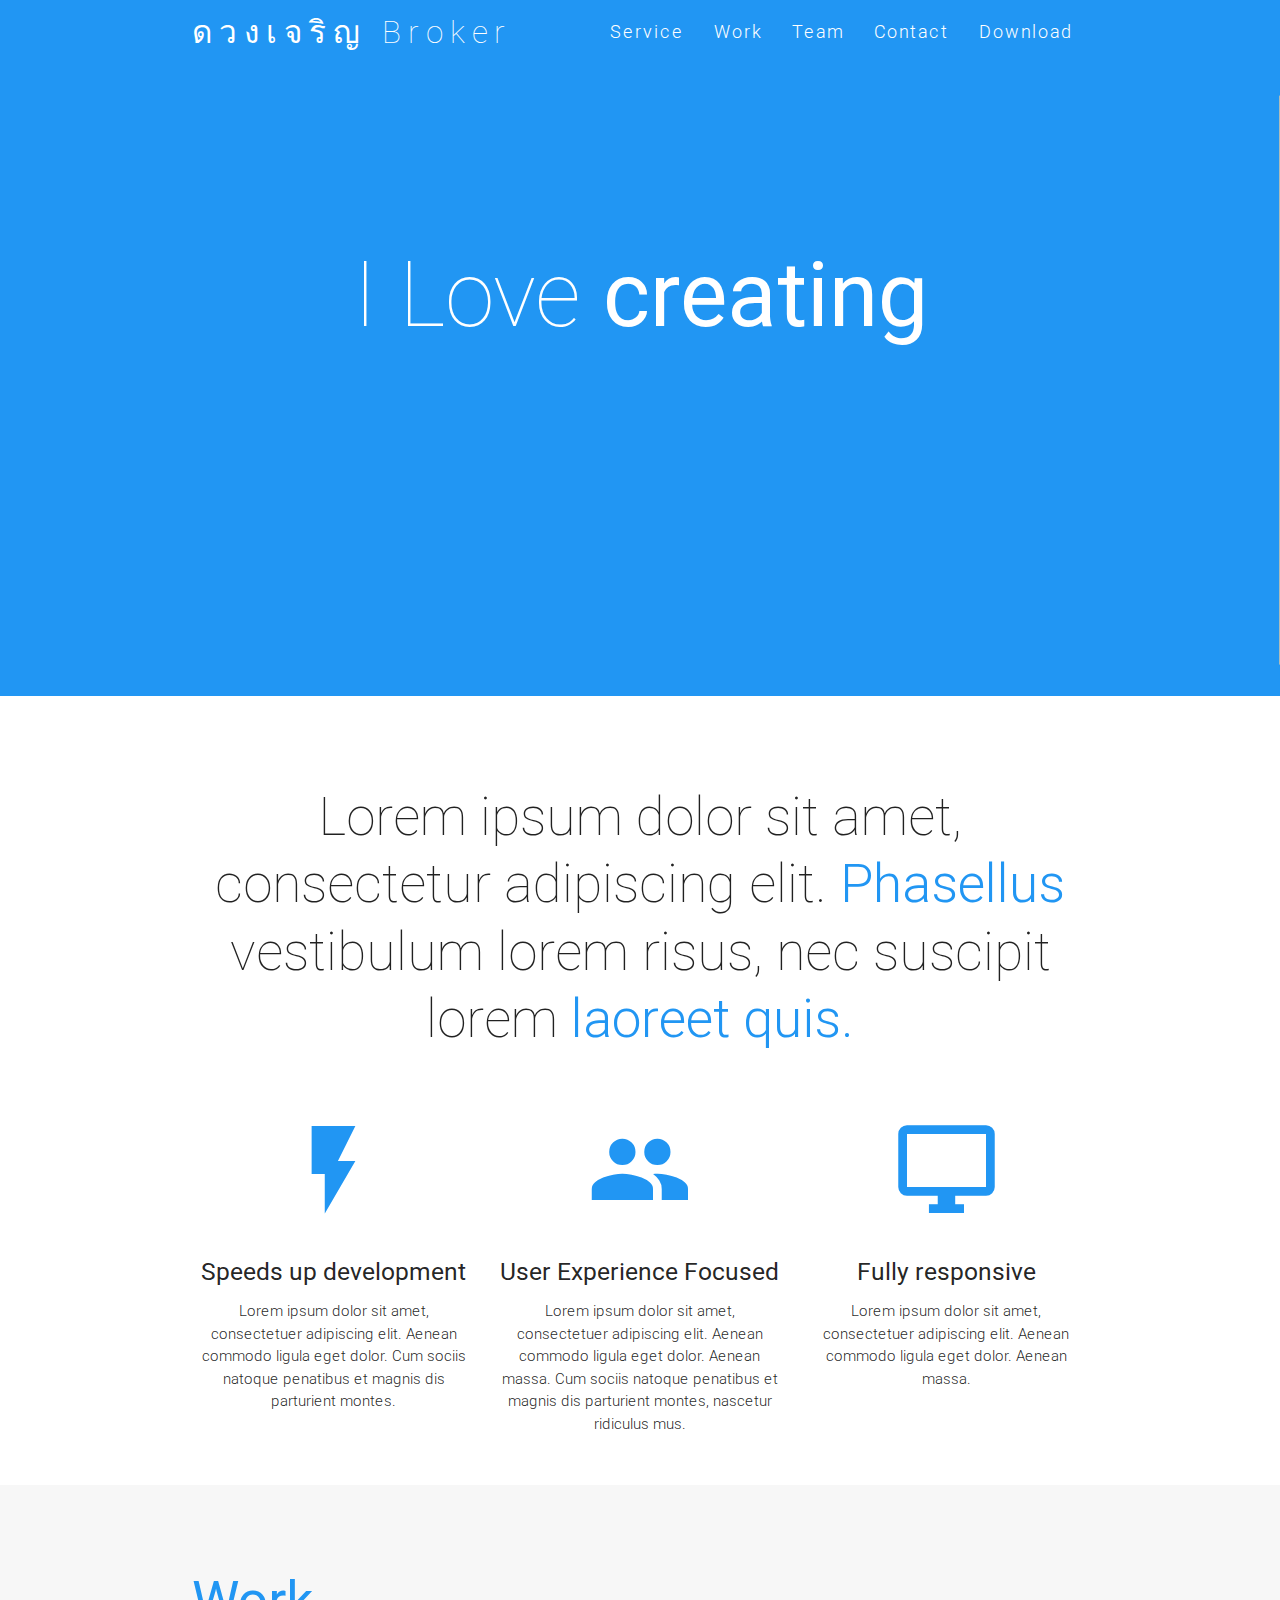
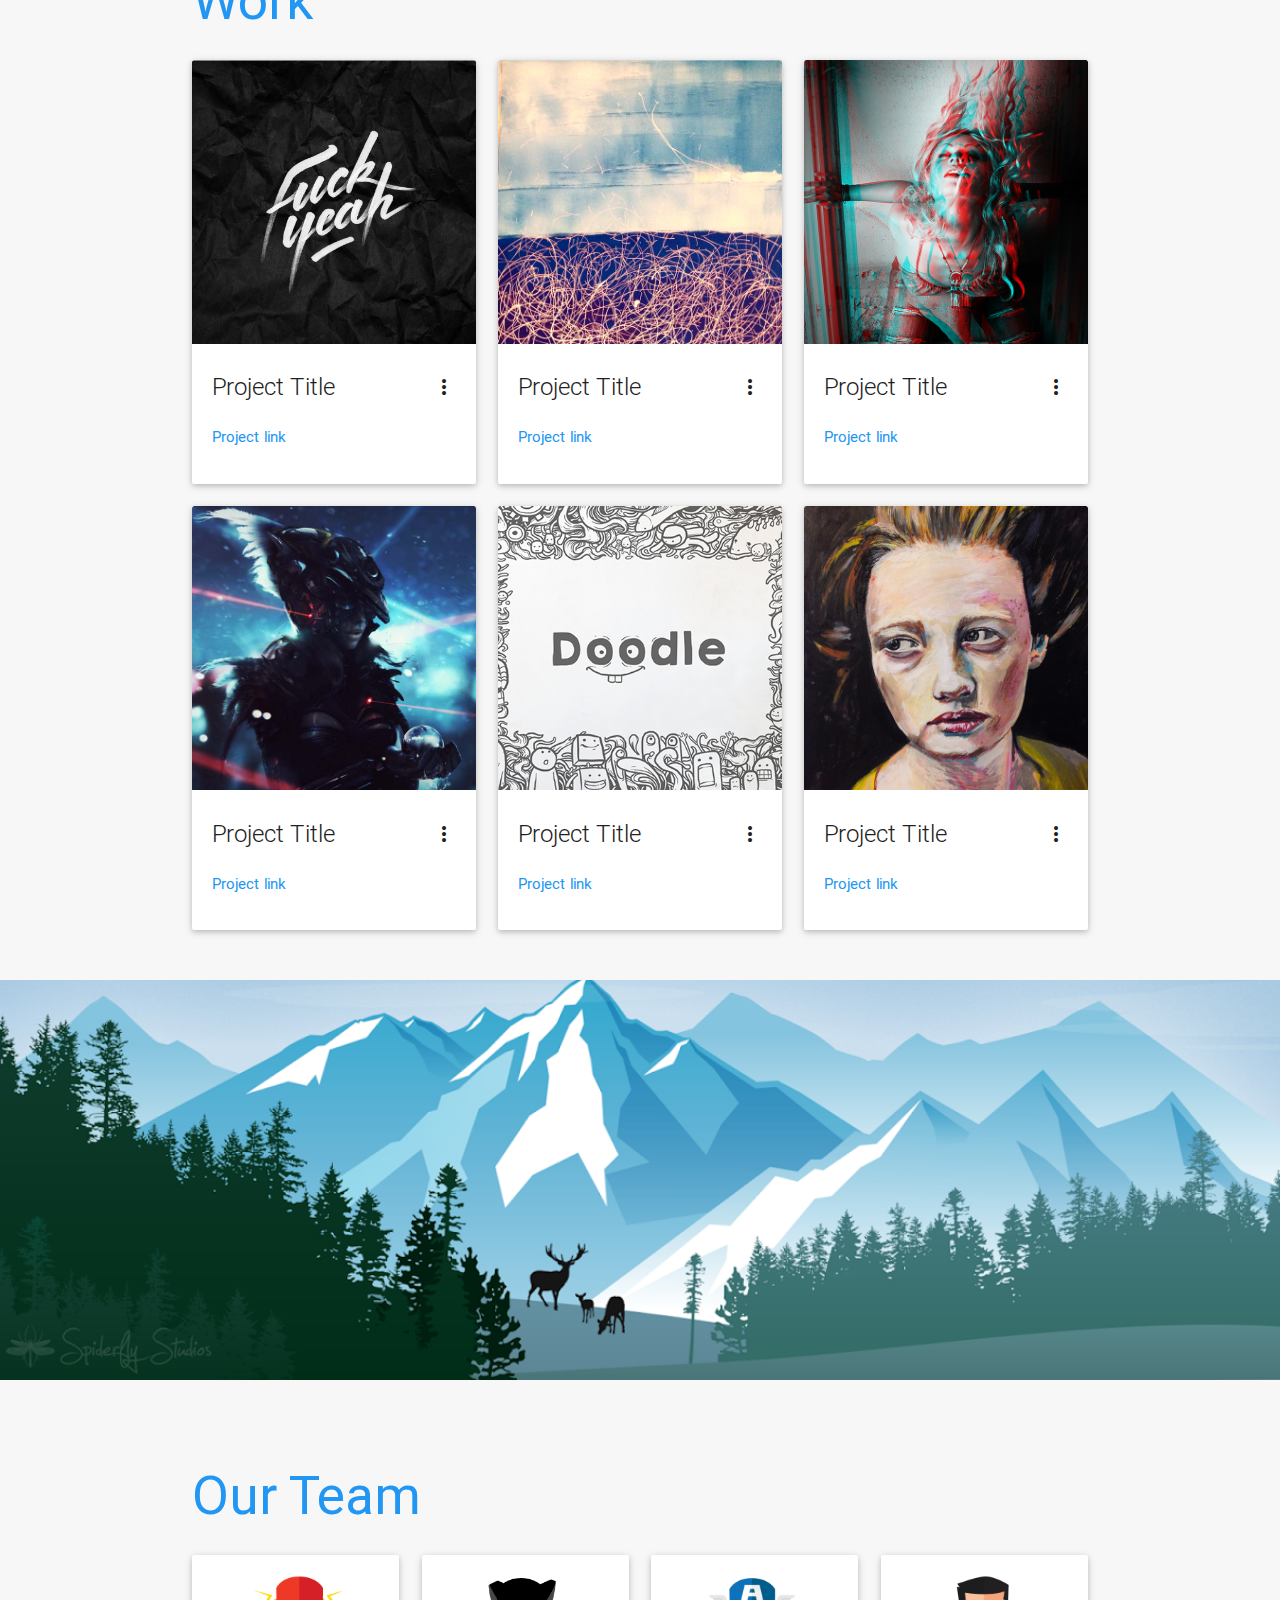
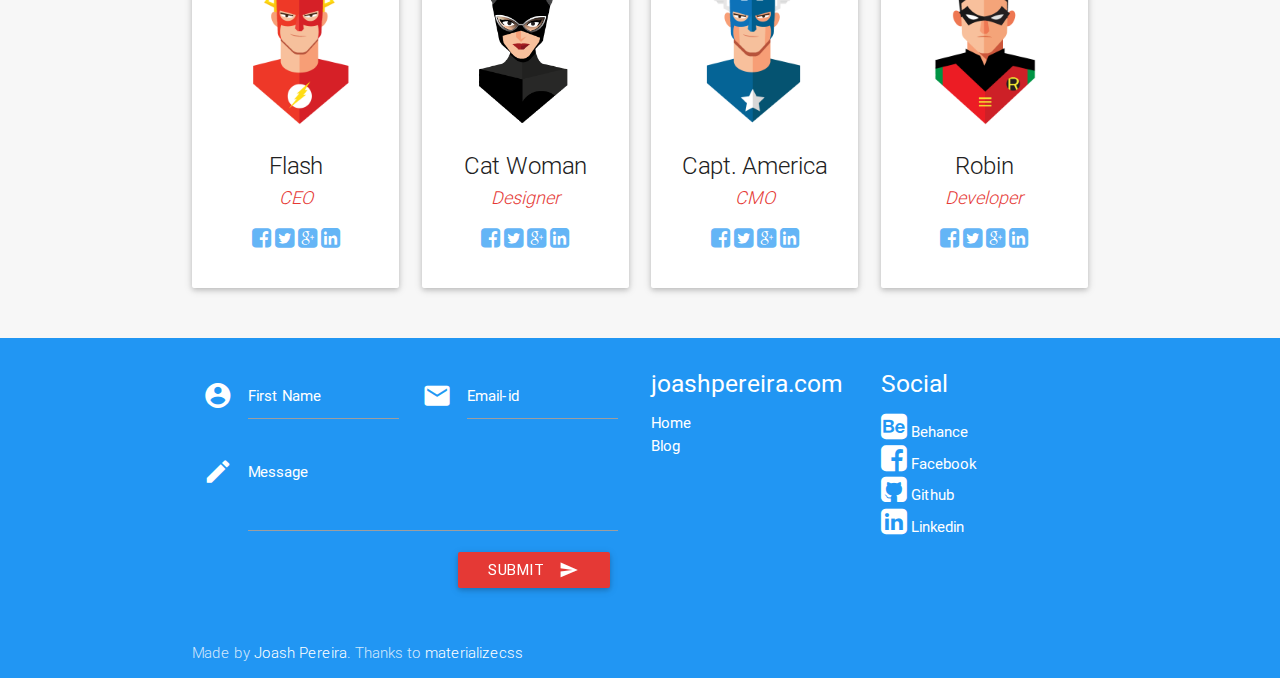
==== DJBroker/DJBroker.Web/index.html @ acf32781 "" ====
<!DOCTYPE html>
<html>
<head>
    <meta http-equiv="Content-Type" content="text/html; charset=UTF-8"/>
    <meta name="viewport" content="width=device-width, initial-scale=1, maximum-scale=1.0, user-scalable=no"/>
    <meta name="theme-color" content="#2196F3">
    <title>Material UI One Page Theme</title>

    <!-- CSS  -->
    <link href="min/plugin-min.css" type="text/css" rel="stylesheet">
    <link href="min/custom-min.css" type="text/css" rel="stylesheet" >
</head>
<body id="top" class="scrollspy">

<!-- Pre Loader -->
<div id="loader-wrapper">
    <div id="loader"></div>
 
    <div class="loader-section section-left"></div>
    <div class="loader-section section-right"></div>
 
</div>

<!--Navigation-->
 <div class="navbar-fixed">
    <nav id="nav_f" class="default_color" role="navigation">
        <div class="container">
            <div class="nav-wrapper">
            <a href="#" id="logo-container" class="brand-logo">ดวงเจริญ Broker</a>
                <ul class="right hide-on-med-and-down">
                    <li><a href="#intro">Service</a></li>
                    <li><a href="#work">Work</a></li>
                    <li><a href="#team">Team</a></li>
                    <li><a href="#contact">Contact</a></li>
                    <li><a href="#" target="_blank">Download</a></li>
                </ul>
                <ul id="nav-mobile" class="side-nav">
                    <li><a href="#intro">Service</a></li>
                    <li><a href="#work">Work</a></li>
                    <li><a href="#team">Team</a></li>
                    <li><a href="#contact">Contact</a></li>
                     <li><a href="#" target="_blank">Download</a></li>
                </ul>
            <a href="#" data-activates="nav-mobile" class="button-collapse"><i class="mdi-navigation-menu"></i></a>
            </div>
        </div>
    </nav>
</div>

<!--Hero-->
<div class="section no-pad-bot" id="index-banner">
    <div class="container">
        <h1 class="text_h center header cd-headline letters type">
            <span>I Love</span> 
            <span class="cd-words-wrapper waiting">
                <b class="is-visible">creating</b>
                <b>designing</b>
                <b>developing</b>
            </span>
        </h1>
    </div>
</div>

<!--Intro and service-->
<div id="intro" class="section scrollspy">
    <div class="container">
        <div class="row">
            <div  class="col s12">
                <h2 class="center header text_h2"> Lorem ipsum dolor sit amet, consectetur adipiscing elit. <span class="span_h2"> Phasellus  </span>vestibulum lorem risus, nec suscipit lorem <span class="span_h2"> laoreet quis.</span> </h2>
            </div>

            <div  class="col s12 m4 l4">
                <div class="center promo promo-example">
                    <i class="mdi-image-flash-on"></i>
                    <h5 class="promo-caption">Speeds up development</h5>
                    <p class="light center">Lorem ipsum dolor sit amet, consectetuer adipiscing elit. Aenean commodo ligula eget dolor. Cum sociis natoque penatibus et magnis dis parturient montes.</p>
                </div>
            </div>
            <div class="col s12 m4 l4">
                <div class="center promo promo-example">
                    <i class="mdi-social-group"></i>
                    <h5 class="promo-caption">User Experience Focused</h5>
                    <p class="light center">Lorem ipsum dolor sit amet, consectetuer adipiscing elit. Aenean commodo ligula eget dolor. Aenean massa. Cum sociis natoque penatibus et magnis dis parturient montes, nascetur ridiculus mus.</p>
                </div>
            </div>
            <div class="col s12 m4 l4">
                <div class="center promo promo-example">
                    <i class="mdi-hardware-desktop-windows"></i>
                    <h5 class="promo-caption">Fully responsive</h5>
                    <p class="light center">Lorem ipsum dolor sit amet, consectetuer adipiscing elit. Aenean commodo ligula eget dolor. Aenean massa.</p>
                </div>
            </div>
        </div>
    </div>
</div>

<!--Work-->
<div class="section scrollspy" id="work">
    <div class="container">
        <h2 class="header text_b">Work </h2>
        <div class="row">
            <div class="col s12 m4 l4">
                <div class="card">
                    <div class="card-image waves-effect waves-block waves-light">
                        <img class="activator" src="img/project1.jpg">
                    </div>
                    <div class="card-content">
                        <span class="card-title activator grey-text text-darken-4">Project Title <i class="mdi-navigation-more-vert right"></i></span>
                        <p><a href="#">Project link</a></p>
                    </div>
                    <div class="card-reveal">
                        <span class="card-title grey-text text-darken-4">Project Title <i class="mdi-navigation-close right"></i></span>
                        <p>Here is some more information about this project that is only revealed once clicked on.</p>
                    </div>
                </div>
            </div>
            <div class="col s12 m4 l4">
                <div class="card">
                    <div class="card-image waves-effect waves-block waves-light">
                        <img class="activator" src="img/project2.jpeg">
                    </div>
                    <div class="card-content">
                        <span class="card-title activator grey-text text-darken-4">Project Title <i class="mdi-navigation-more-vert right"></i></span>
                        <p><a href="#">Project link</a></p>
                    </div>
                    <div class="card-reveal">
                        <span class="card-title grey-text text-darken-4">Project Title <i class="mdi-navigation-close right"></i></span>
                        <p>Here is some more information about this project that is only revealed once clicked on.</p>
                    </div>
                </div>
            </div>
            <div class="col s12 m4 l4">
                <div class="card">
                    <div class="card-image waves-effect waves-block waves-light">
                        <img class="activator" src="img/project3.png">
                    </div>
                    <div class="card-content">
                        <span class="card-title activator grey-text text-darken-4">Project Title <i class="mdi-navigation-more-vert right"></i></span>
                        <p><a href="#">Project link</a></p>
                    </div>
                    <div class="card-reveal">
                        <span class="card-title grey-text text-darken-4">Project Title <i class="mdi-navigation-close right"></i></span>
                        <p>Here is some more information about this project that is only revealed once clicked on.</p>
                    </div>
                </div>
            </div>
            <div class="col s12 m4 l4">
                <div class="card">
                    <div class="card-image waves-effect waves-block waves-light">
                        <img class="activator" src="img/project4.jpg">
                    </div>
                    <div class="card-content">
                        <span class="card-title activator grey-text text-darken-4">Project Title <i class="mdi-navigation-more-vert right"></i></span>
                        <p><a href="#">Project link</a></p>
                    </div>
                    <div class="card-reveal">
                        <span class="card-title grey-text text-darken-4">Project Title <i class="mdi-navigation-close right"></i></span>
                        <p>Here is some more information about this project that is only revealed once clicked on.</p>
                    </div>
                </div>
            </div>
            <div class="col s12 m4 l4">
                <div class="card">
                    <div class="card-image waves-effect waves-block waves-light">
                        <img class="activator" src="img/project5.png">
                    </div>
                    <div class="card-content">
                        <span class="card-title activator grey-text text-darken-4">Project Title <i class="mdi-navigation-more-vert right"></i></span>
                        <p><a href="#">Project link</a></p>
                    </div>
                    <div class="card-reveal">
                        <span class="card-title grey-text text-darken-4">Project Title <i class="mdi-navigation-close right"></i></span>
                        <p>Here is some more information about this project that is only revealed once clicked on.</p>
                    </div>
                </div>
            </div>
            <div class="col s12 m4 l4">
                <div class="card">
                    <div class="card-image waves-effect waves-block waves-light">
                        <img class="activator" src="img/project6.jpeg">
                    </div>
                    <div class="card-content">
                        <span class="card-title activator grey-text text-darken-4">Project Title <i class="mdi-navigation-more-vert right"></i></span>
                        <p><a href="#">Project link</a></p>
                    </div>
                    <div class="card-reveal">
                        <span class="card-title grey-text text-darken-4">Project Title <i class="mdi-navigation-close right"></i></span>
                        <p>Here is some more information about this project that is only revealed once clicked on.</p>
                    </div>
                </div>
            </div>
        </div>
    </div>
</div>

<!--Parallax-->
<div class="parallax-container">
    <div class="parallax"><img src="img/parallax1.png"></div>
</div>

<!--Team-->
<div class="section scrollspy" id="team">
    <div class="container">
        <h2 class="header text_b"> Our Team </h2>
        <div class="row">
            <div class="col s12 m3">
                <div class="card card-avatar">
                    <div class="waves-effect waves-block waves-light">
                        <img class="activator" src="img/avatar1.png">
                    </div>
                    <div class="card-content">
                        <span class="card-title activator grey-text text-darken-4">Flash <br/>
                            <small><em><a class="red-text text-darken-1" href="#">CEO</a></em></small></span>
                        <p>
                            <a class="blue-text text-lighten-2" href="https://www.facebook.com/joash.c.pereira">
                                <i class="fa fa-facebook-square"></i>
                            </a>
                            <a class="blue-text text-lighten-2" href="https://twitter.com/im_joash">
                                <i class="fa fa-twitter-square"></i>
                            </a>
                            <a class="blue-text text-lighten-2" href="https://plus.google.com/u/0/+JoashPereira">
                                <i class="fa fa-google-plus-square"></i>
                            </a>
                            <a class="blue-text text-lighten-2" href="https://www.linkedin.com/in/joashp">
                                <i class="fa fa-linkedin-square"></i>
                            </a>
                        </p>
                    </div>
                </div>
            </div>
            <div class="col s12 m3">
                <div class="card card-avatar">
                    <div class="waves-effect waves-block waves-light">
                        <img class="activator" src="img/avatar2.png">
                    </div>
                    <div class="card-content">
                        <span class="card-title activator grey-text text-darken-4">Cat Woman<br/>
                            <small><em><a class="red-text text-darken-1" href="#">Designer</a></em></small>
                        </span>
                        <p>
                            <a class="blue-text text-lighten-2" href="https://www.facebook.com/joash.c.pereira">
                                <i class="fa fa-facebook-square"></i>
                            </a>
                            <a class="blue-text text-lighten-2" href="https://twitter.com/im_joash">
                                <i class="fa fa-twitter-square"></i>
                            </a>
                            <a class="blue-text text-lighten-2" href="https://plus.google.com/u/0/+JoashPereira">
                                <i class="fa fa-google-plus-square"></i>
                            </a>
                            <a class="blue-text text-lighten-2" href="https://www.linkedin.com/in/joashp">
                                <i class="fa fa-linkedin-square"></i>
                            </a>
                        </p>
                    </div>
                </div>
            </div>
            <div class="col s12 m3">
                <div class="card card-avatar">
                    <div class="waves-effect waves-block waves-light">
                        <img class="activator" src="img/avatar3.png">
                    </div>
                    <div class="card-content">
                        <span class="card-title activator grey-text text-darken-4">
                            Capt. America <br/>
                            <small><em><a class="red-text text-darken-1" href="#">CMO</a></em></small></span>
                        <p>
                            <a class="blue-text text-lighten-2" href="https://www.facebook.com/joash.c.pereira">
                                <i class="fa fa-facebook-square"></i>
                            </a>
                            <a class="blue-text text-lighten-2" href="https://twitter.com/im_joash">
                                <i class="fa fa-twitter-square"></i>
                            </a>
                            <a class="blue-text text-lighten-2" href="https://plus.google.com/u/0/+JoashPereira">
                                <i class="fa fa-google-plus-square"></i>
                            </a>
                            <a class="blue-text text-lighten-2" href="https://www.linkedin.com/in/joashp">
                                <i class="fa fa-linkedin-square"></i>
                            </a>
                        </p>
                    </div>
                </div>
            </div>
            <div class="col s12 m3">
                <div class="card card-avatar">
                    <div class="waves-effect waves-block waves-light">
                        <img class="activator" src="img/avatar4.png">
                    </div>
                    <div class="card-content">
                        <span class="card-title activator grey-text text-darken-4">Robin<br/>
                            <small><em><a class="red-text text-darken-1" href="#">Developer</a></em></small></span>
                        <p>
                            <a class="blue-text text-lighten-2" href="https://www.facebook.com/joash.c.pereira">
                                <i class="fa fa-facebook-square"></i>
                            </a>
                            <a class="blue-text text-lighten-2" href="https://twitter.com/im_joash">
                                <i class="fa fa-twitter-square"></i>
                            </a>
                            <a class="blue-text text-lighten-2" href="https://plus.google.com/u/0/+JoashPereira">
                                <i class="fa fa-google-plus-square"></i>
                            </a>
                            <a class="blue-text text-lighten-2" href="https://www.linkedin.com/in/joashp">
                                <i class="fa fa-linkedin-square"></i>
                            </a>
                        </p>
                    </div>
                </div>
            </div>
        </div>
    </div>
</div>

<!--Footer-->
<footer id="contact" class="page-footer default_color scrollspy">
    <div class="container">  
        <div class="row">
            <div class="col l6 s12">
                <form class="col s12" action="contact.php" method="post">
                    <div class="row">
                        <div class="input-field col s6">
                            <i class="mdi-action-account-circle prefix white-text"></i>
                            <input id="icon_prefix" name="name" type="text" class="validate white-text">
                            <label for="icon_prefix" class="white-text">First Name</label>
                        </div>
                        <div class="input-field col s6">
                            <i class="mdi-communication-email prefix white-text"></i>
                            <input id="icon_email" name="email" type="email" class="validate white-text">
                            <label for="icon_email" class="white-text">Email-id</label>
                        </div>
                        <div class="input-field col s12">
                            <i class="mdi-editor-mode-edit prefix white-text"></i>
                            <textarea id="icon_prefix2" name="message" class="materialize-textarea white-text"></textarea>
                            <label for="icon_prefix2" class="white-text">Message</label>
                        </div>
                        <div class="col offset-s7 s5">
                            <button class="btn waves-effect waves-light red darken-1" type="submit">Submit
                                <i class="mdi-content-send right white-text"></i>
                            </button>
                        </div>
                    </div>
                </form>
            </div>
            <div class="col l3 s12">
                <h5 class="white-text">joashpereira.com</h5>
                <ul>
                    <li><a class="white-text" href="http://www.joashpereira.com/">Home</a></li>
                    <li><a class="white-text" href="http://www.joashpereira.com/blog">Blog</a></li>
                </ul>
            </div>
            <div class="col l3 s12">
                <h5 class="white-text">Social</h5>
                <ul>
                    <li>
                        <a class="white-text" href="https://www.behance.net/joashp">
                            <i class="small fa fa-behance-square white-text"></i> Behance
                        </a>
                    </li>
                    <li>
                        <a class="white-text" href="https://www.facebook.com/joash.c.pereira">
                            <i class="small fa fa-facebook-square white-text"></i> Facebook
                        </a>
                    </li>
                    <li>
                        <a class="white-text" href="https://github.com/joashp">
                            <i class="small fa fa-github-square white-text"></i> Github
                        </a>
                    </li>
                    <li>
                        <a class="white-text" href="https://www.linkedin.com/in/joashp">
                            <i class="small fa fa-linkedin-square white-text"></i> Linkedin
                        </a>
                    </li>
                </ul>
            </div>
        </div>
    </div>
    <div class="footer-copyright default_color">
        <div class="container">
            Made by <a class="white-text" href="http://joashpereira.com">Joash Pereira</a>. Thanks to <a class="white-text" href="http://materializecss.com/">materializecss</a>
        </div>
    </div>
</footer>


    <!--  Scripts-->
    <script src="min/plugin-min.js"></script>
    <script src="min/custom-min.js"></script>

    </body>
</html>
---- DJBroker/DJBroker.Web/min/custom-min.css ----
.default_color{background-color:#2196F3 !important}.default_color_text{color:#2196F3 !important}.icon-block{padding:0
15px}#intro,#work,#team{padding-top:4rem}#index-banner{min-height:632px;max-height:864px;position:relative;background-color:#2196F3}#nav_f{box-shadow:none !important;-webkit-box-shadow:none !important}.text_h{padding:15% 0;font-size:6.0em;font-weight:100;color:white}.brand-logo{position:absolute;color:#fff;display:inline-block;font-size:2.1rem;font-style:normal;font-weight:100;padding:0;letter-spacing:7px}.text_h2{font-weight:100;margin-bottom:4%;line-height:4.5rem}.span_h2{font-weight:300;color:#2196F3}.text_b{color:#2196F3}.in{font-weight:400 !important;font-style:normal !important}.promo
i{color:#2196F3;font-size:7rem;display:block}.card-content
a{color:#2196F3}.card-content a:hover{color:#2196F3}#work,#team{background:rgb(247,247,247)}.text_pink{color:#EF9A9A}nav ul
a{font-size:1.2rem;color:#FFF;letter-spacing:2px;display:block;font-weight:300;padding:0px
15px}.cd-headline.type .cd-words-wrapper{vertical-align:top;overflow:hidden}.cd-headline.type .cd-words-wrapper::after{content:'';position:absolute;right:0;top:50%;bottom:auto;-webkit-transform:translateY(-50%);-moz-transform:translateY(-50%);-ms-transform:translateY(-50%);-o-transform:translateY(-50%);transform:translateY(-50%);height:90%;width:1px;background-color:#aebcb9}.cd-headline.type .cd-words-wrapper.waiting::after{-webkit-animation:cd-pulse 1s infinite;-moz-animation:cd-pulse 1s infinite;animation:cd-pulse 1s infinite}.cd-headline.type .cd-words-wrapper.selected{background-color:#FFF}.cd-headline.type .cd-words-wrapper.selected::after{visibility:hidden}.cd-headline.type .cd-words-wrapper.selected
b{color:#2196F3}.cd-headline.type
b{visibility:hidden}.cd-headline.type b.is-visible{visibility:visible}.cd-headline.type
i{position:absolute;visibility:hidden}.cd-headline.type
i.in{position:relative;visibility:visible}@-webkit-keyframes cd-pulse{0%{-webkit-transform:translateY(-50%) scale(1);opacity:1}40%{-webkit-transform:translateY(-50%) scale(0.9);opacity:0}100%{-webkit-transform:translateY(-50%) scale(0);opacity:0}}@-moz-keyframes cd-pulse{0%{-moz-transform:translateY(-50%) scale(1);opacity:1}40%{-moz-transform:translateY(-50%) scale(0.9);opacity:0}100%{-moz-transform:translateY(-50%) scale(0);opacity:0}}@keyframes cd-pulse{0%{-webkit-transform:translateY(-50%) scale(1);-moz-transform:translateY(-50%) scale(1);-ms-transform:translateY(-50%) scale(1);-o-transform:translateY(-50%) scale(1);transform:translateY(-50%) scale(1);opacity:1}40%{-webkit-transform:translateY(-50%) scale(0.9);-moz-transform:translateY(-50%) scale(0.9);-ms-transform:translateY(-50%) scale(0.9);-o-transform:translateY(-50%) scale(0.9);transform:translateY(-50%) scale(0.9);opacity:0}100%{-webkit-transform:translateY(-50%) scale(0);-moz-transform:translateY(-50%) scale(0);-ms-transform:translateY(-50%) scale(0);-o-transform:translateY(-50%) scale(0);transform:translateY(-50%) scale(0);opacity:0}}#preloader{position:fixed;top:0;left:0;right:0;bottom:0;background-color:#fff;z-index:1200}#status{width:200px;height:200px;position:absolute;left:50%;top:50%;background-image:url(/img/status.gif);background-repeat:no-repeat;background-position:center;margin:-100px 0 0 -100px}@media only screen and (max-width: 480px){.text_h{padding:4% 0;font-size:5em;font-weight:100;color:white}}input,textarea{border-bottom:1px solid #fff}nav a.button-collapse{left:-25px}.card-avatar .waves-effect{text-align:center;margin-top:20px}.card-avatar
img{height:150px;width:150px;border-radius:75px}.card-avatar .card-content{text-align:center}.card .card-content
p{margin:15px
0px}.card-avatar .card-content
i{font-size:1.5rem}.card-avatar .card-content .card-title{line-height:30px !important}.parallax-container{max-height:400px}footer.page-footer{margin-top:0px !important}
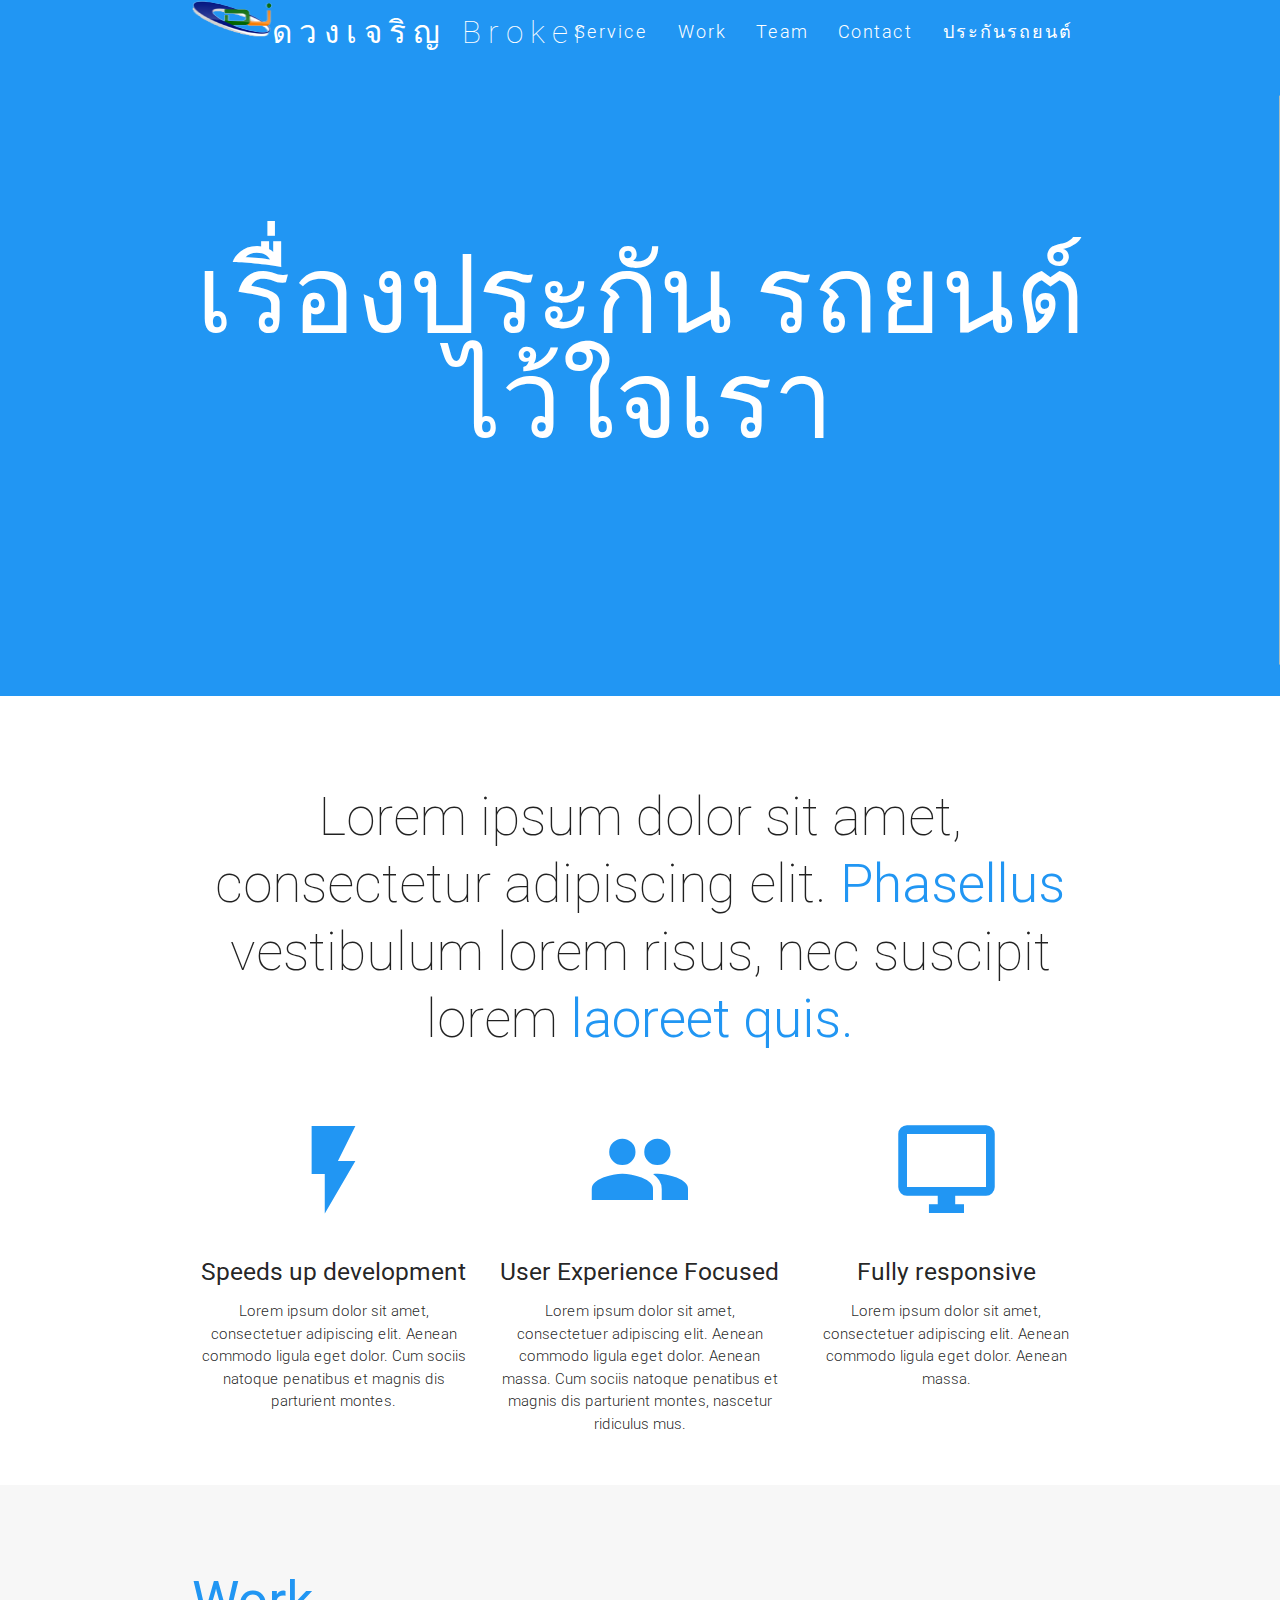
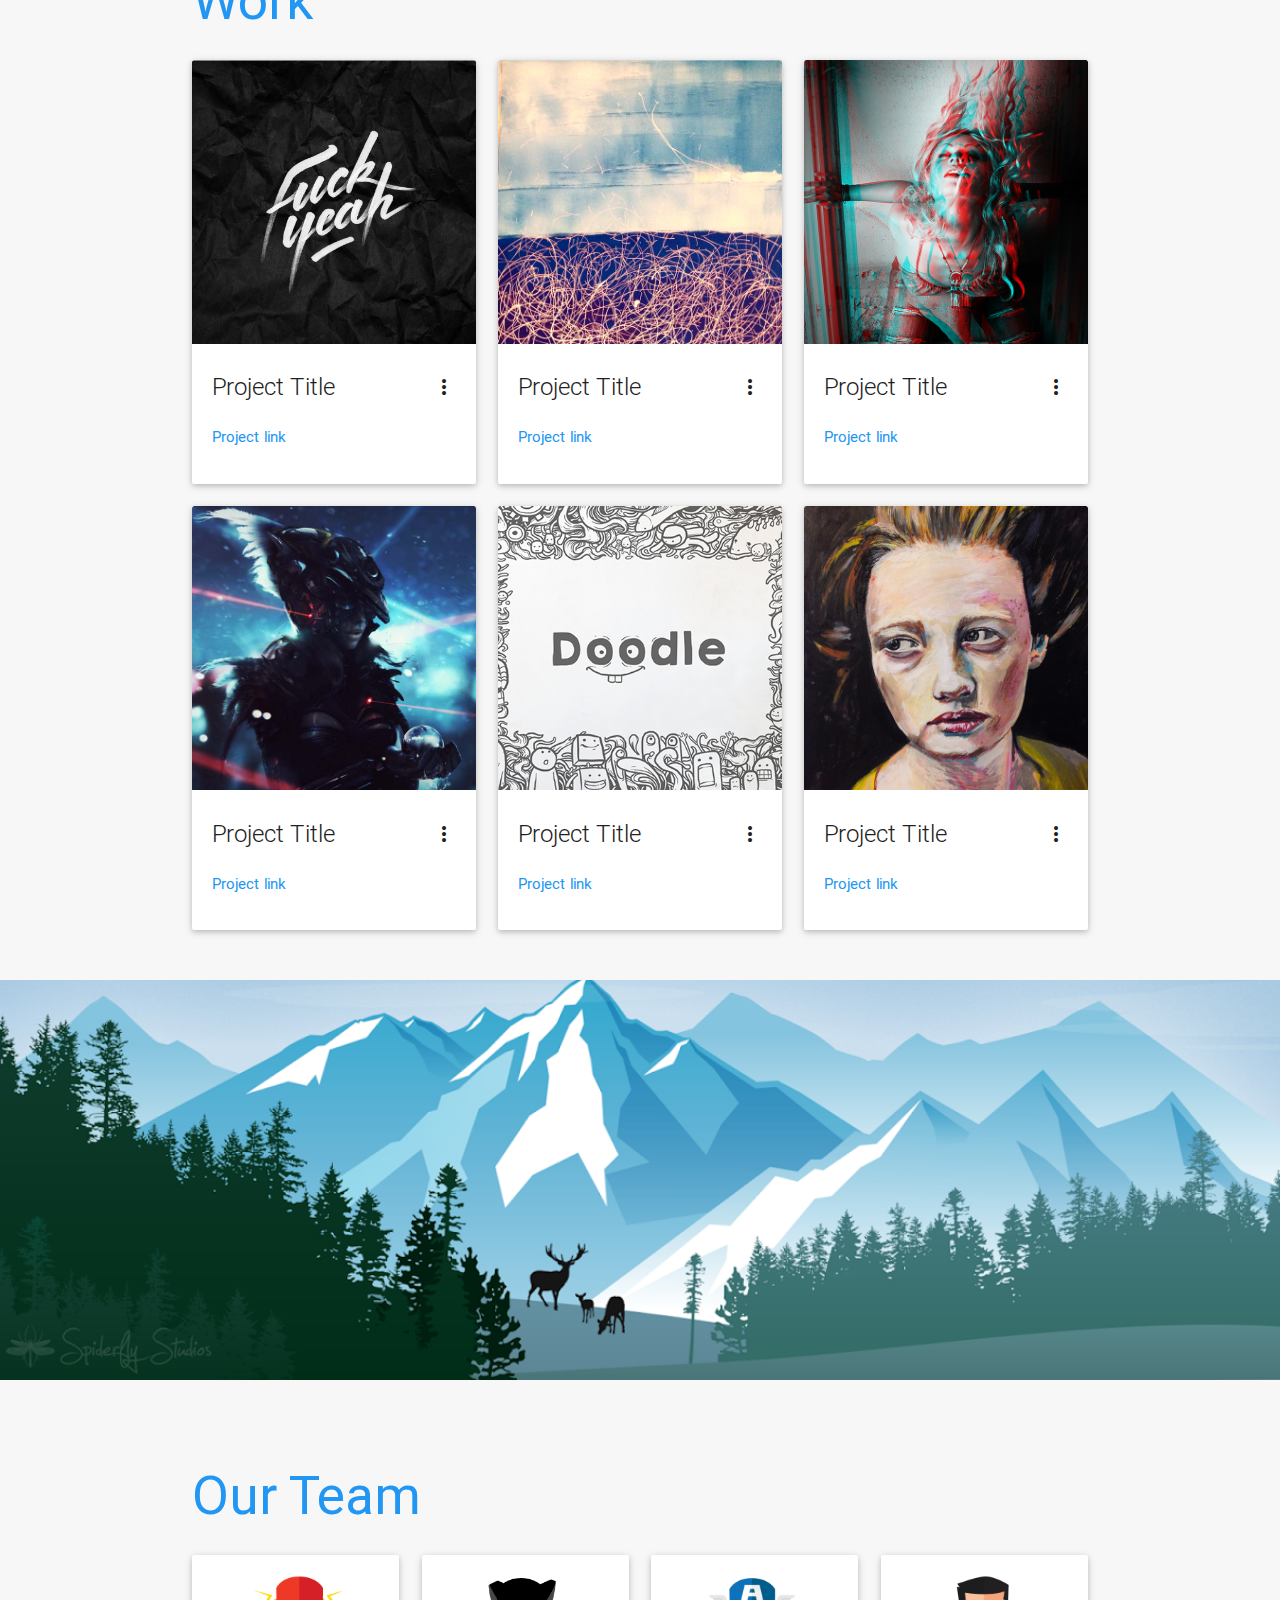
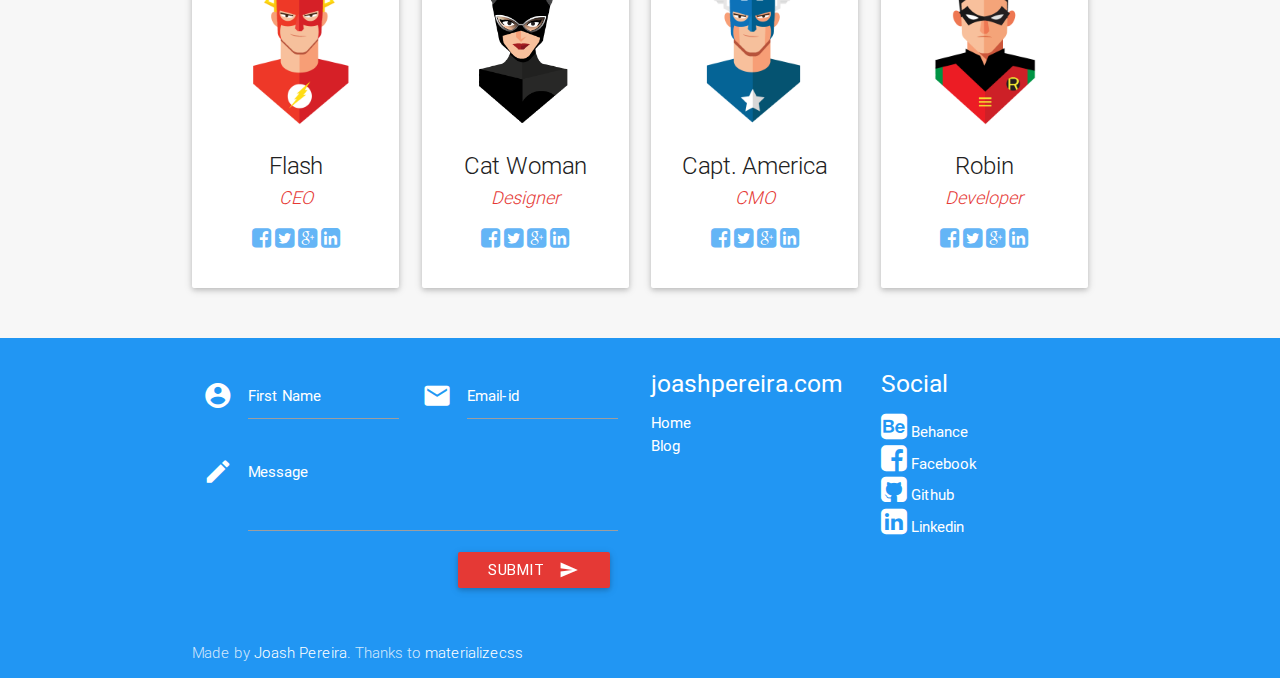
==== commit 5c58f153: "" ====
--- a/DJBroker/DJBroker.Web/index.html
+++ b/DJBroker/DJBroker.Web/index.html
@@ -1,14 +1,20 @@
-<!DOCTYPE html>
+﻿<!DOCTYPE html>
 <html>
 <head>
     <meta http-equiv="Content-Type" content="text/html; charset=UTF-8"/>
     <meta name="viewport" content="width=device-width, initial-scale=1, maximum-scale=1.0, user-scalable=no"/>
     <meta name="theme-color" content="#2196F3">
-    <title>Material UI One Page Theme</title>
+    <title>สำนักงาน "ดวงเจริญ" ประกันภัย</title>
 
     <!-- CSS  -->
     <link href="min/plugin-min.css" type="text/css" rel="stylesheet">
     <link href="min/custom-min.css" type="text/css" rel="stylesheet" >
+    <link rel="shortcut icon" href="img/logo/logoDJ.png">
+    <style type="text/css">
+        .auto-style2 {
+            font-size: larger;
+        }
+    </style>
 </head>
 <body id="top" class="scrollspy">
 
@@ -26,13 +32,14 @@
     <nav id="nav_f" class="default_color" role="navigation">
         <div class="container">
             <div class="nav-wrapper">
-            <a href="#" id="logo-container" class="brand-logo">ดวงเจริญ Broker</a>
+            <img src="img/logo/logoDJ.png" />
+            <a href="#" id="logo-container" class="brand-logo">  ดวงเจริญ Broker</a>
                 <ul class="right hide-on-med-and-down">
                     <li><a href="#intro">Service</a></li>
                     <li><a href="#work">Work</a></li>
                     <li><a href="#team">Team</a></li>
                     <li><a href="#contact">Contact</a></li>
-                    <li><a href="#" target="_blank">Download</a></li>
+                    <li><a href="#" target="_blank">ประกันรถยนต์</a></li>
                 </ul>
                 <ul id="nav-mobile" class="side-nav">
                     <li><a href="#intro">Service</a></li>
@@ -51,12 +58,13 @@
 <div class="section no-pad-bot" id="index-banner">
     <div class="container">
         <h1 class="text_h center header cd-headline letters type">
-            <span>I Love</span> 
-            <span class="cd-words-wrapper waiting">
-                <b class="is-visible">creating</b>
-                <b>designing</b>
-                <b>developing</b>
+            <span class="auto-style2">เรื่องประกัน</span>
+            <span class="cd-words-wrapper waiting" style="font-size: larger">
+                <b class="is-visible">รถยนต์</b>
+                <b>การเดินทาง</b>
+                <b>สุขภาพ</b>
             </span>
+              <span class="auto-style2">ไว้ใจเรา</span> 
         </h1>
     </div>
 </div>
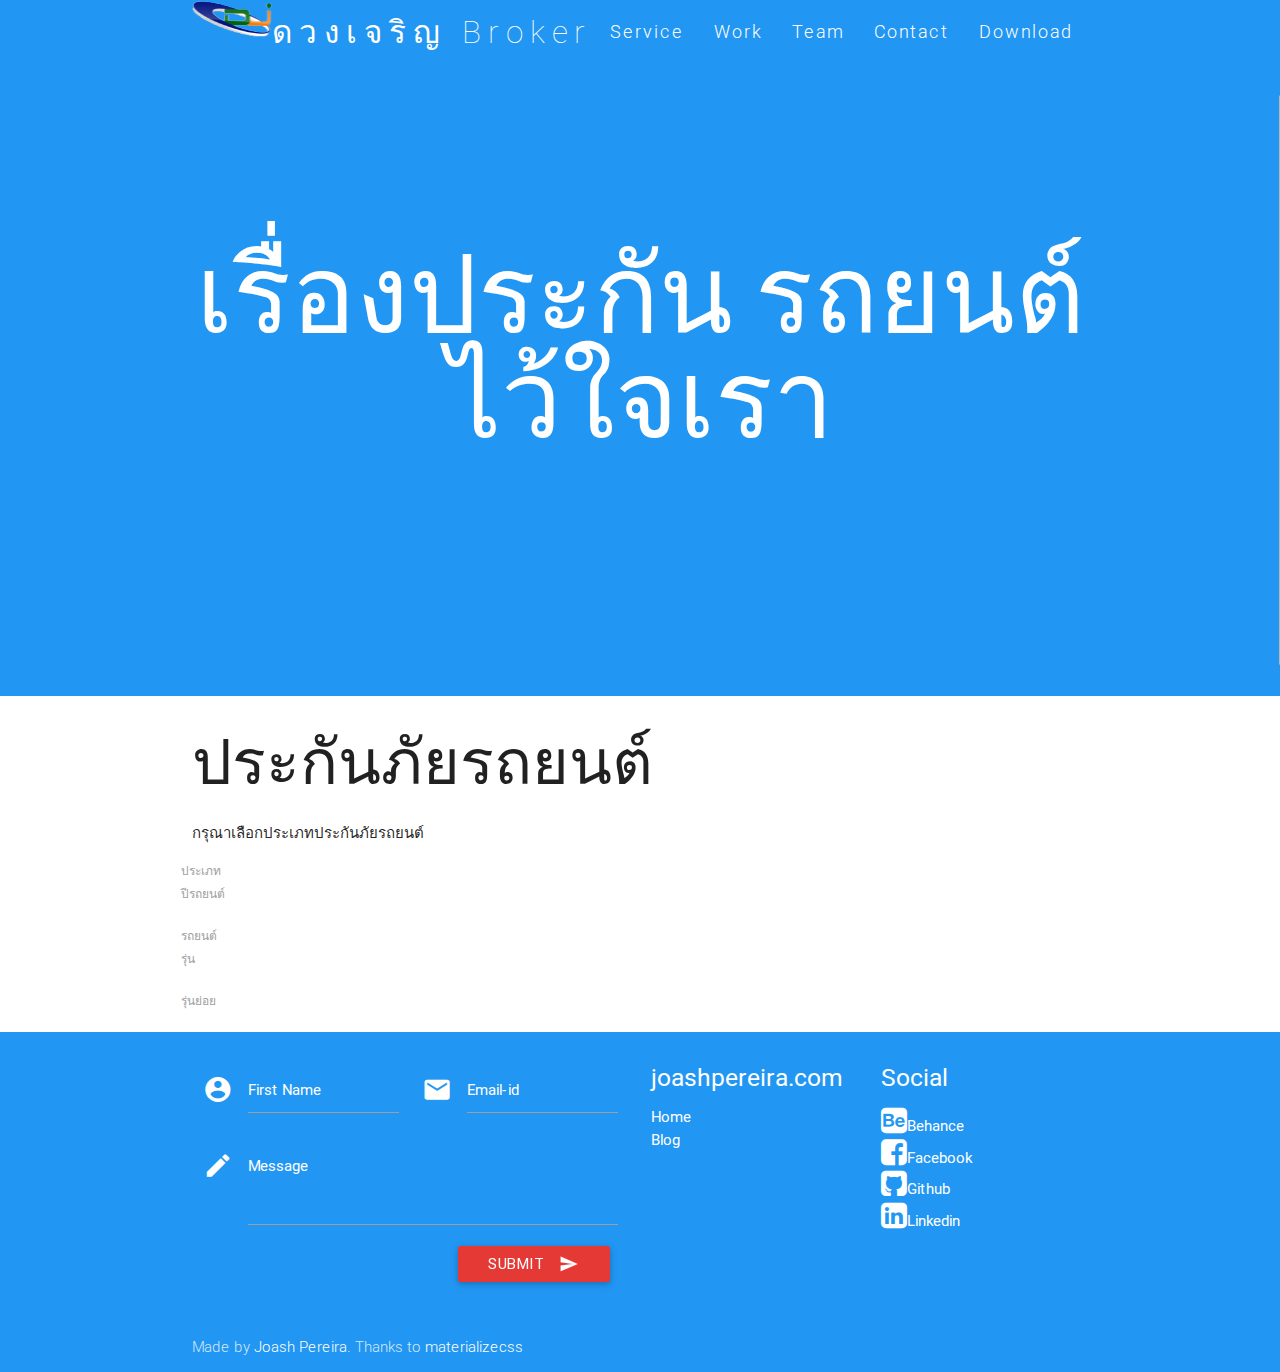
==== commit eb636258: "" ====
--- a/DJBroker/DJBroker.Web/index.html
+++ b/DJBroker/DJBroker.Web/index.html
@@ -1,76 +1,76 @@
-﻿<!DOCTYPE html>
-<html>
-<head>
-    <meta http-equiv="Content-Type" content="text/html; charset=UTF-8"/>
-    <meta name="viewport" content="width=device-width, initial-scale=1, maximum-scale=1.0, user-scalable=no"/>
-    <meta name="theme-color" content="#2196F3">
-    <title>สำนักงาน "ดวงเจริญ" ประกันภัย</title>
-
-    <!-- CSS  -->
-    <link href="min/plugin-min.css" type="text/css" rel="stylesheet">
-    <link href="min/custom-min.css" type="text/css" rel="stylesheet" >
-    <link rel="shortcut icon" href="img/logo/logoDJ.png">
-    <style type="text/css">
-        .auto-style2 {
-            font-size: larger;
-        }
-    </style>
-</head>
-<body id="top" class="scrollspy">
-
-<!-- Pre Loader -->
-<div id="loader-wrapper">
-    <div id="loader"></div>
- 
-    <div class="loader-section section-left"></div>
-    <div class="loader-section section-right"></div>
- 
-</div>
-
-<!--Navigation-->
- <div class="navbar-fixed">
-    <nav id="nav_f" class="default_color" role="navigation">
-        <div class="container">
-            <div class="nav-wrapper">
-            <img src="img/logo/logoDJ.png" />
-            <a href="#" id="logo-container" class="brand-logo">  ดวงเจริญ Broker</a>
-                <ul class="right hide-on-med-and-down">
-                    <li><a href="#intro">Service</a></li>
-                    <li><a href="#work">Work</a></li>
-                    <li><a href="#team">Team</a></li>
-                    <li><a href="#contact">Contact</a></li>
-                    <li><a href="#" target="_blank">ประกันรถยนต์</a></li>
-                </ul>
-                <ul id="nav-mobile" class="side-nav">
-                    <li><a href="#intro">Service</a></li>
-                    <li><a href="#work">Work</a></li>
-                    <li><a href="#team">Team</a></li>
-                    <li><a href="#contact">Contact</a></li>
-                     <li><a href="#" target="_blank">Download</a></li>
-                </ul>
-            <a href="#" data-activates="nav-mobile" class="button-collapse"><i class="mdi-navigation-menu"></i></a>
-            </div>
-        </div>
-    </nav>
-</div>
-
-<!--Hero-->
-<div class="section no-pad-bot" id="index-banner">
-    <div class="container">
-        <h1 class="text_h center header cd-headline letters type">
-            <span class="auto-style2">เรื่องประกัน</span>
-            <span class="cd-words-wrapper waiting" style="font-size: larger">
-                <b class="is-visible">รถยนต์</b>
-                <b>การเดินทาง</b>
-                <b>สุขภาพ</b>
-            </span>
-              <span class="auto-style2">ไว้ใจเรา</span> 
-        </h1>
-    </div>
-</div>
-
-<!--Intro and service-->
-<div id="intro" class="section scrollspy">
+﻿<!DOCTYPE html>
+<html>
+<head>
+    <meta http-equiv="Content-Type" content="text/html; charset=UTF-8" />
+    <meta name="viewport" content="width=device-width, initial-scale=1, maximum-scale=1.0, user-scalable=no" />
+    <meta name="theme-color" content="#2196F3">
+    <title>สำนักงาน "ดวงเจริญ" ประกันภัย</title>
+
+    <!-- CSS  -->
+    <link href="min/plugin-min.css" type="text/css" rel="stylesheet">
+    <link href="min/custom-min.css" type="text/css" rel="stylesheet">
+    <link rel="shortcut icon" href="img/logo/logoDJ.png">
+    <style type="text/css">
+        .auto-style2 {
+            font-size: larger;
+        }
+    </style>
+</head>
+<body id="top" class="scrollspy">
+
+    <!-- Pre Loader -->
+    <div id="loader-wrapper">
+        <div id="loader"></div>
+
+        <div class="loader-section section-left"></div>
+        <div class="loader-section section-right"></div>
+
+    </div>
+
+    <!--Navigation-->
+    <div class="navbar-fixed">
+        <nav id="nav_f" class="default_color" role="navigation">
+            <div class="container">
+                <div class="nav-wrapper">
+                    <img src="img/logo/logoDJ.png" />
+                    <a href="#" id="logo-container" class="brand-logo">ดวงเจริญ Broker</a>
+                    <ul class="right hide-on-med-and-down">
+                        <li><a href="#intro">Service</a></li>
+                        <li><a href="#work">Work</a></li>
+                        <li><a href="#team">Team</a></li>
+                        <li><a href="#contact">Contact</a></li>
+                        <li><a href="#" target="_blank">Download</a></li>
+                    </ul>
+                    <ul id="nav-mobile" class="side-nav">
+                        <li><a href="#intro">Service</a></li>
+                        <li><a href="#work">Work</a></li>
+                        <li><a href="#team">Team</a></li>
+                        <li><a href="#contact">Contact</a></li>
+                        <li><a href="#" target="_blank">Download</a></li>
+                    </ul>
+                    <a href="#" data-activates="nav-mobile" class="button-collapse"><i class="mdi-navigation-menu"></i></a>
+                </div>
+            </div>
+        </nav>
+    </div>
+
+    <!--Hero-->
+    <div class="section no-pad-bot" id="index-banner">
+        <div class="container">
+            <h1 class="text_h center header cd-headline letters type">
+                <span class="auto-style2">เรื่องประกัน</span>
+                <span class="cd-words-wrapper waiting" style="font-size: larger">
+                    <b class="is-visible">รถยนต์</b>
+                    <b>การเดินทาง</b>
+                    <b>สุขภาพ</b>
+                </span>
+                <span class="auto-style2">ไว้ใจเรา</span>
+            </h1>
+        </div>
+    </div>
+
+    <!--Intro and service-->
+    <!--<div id="intro" class="section scrollspy">
     <div class="container">
         <div class="row">
             <div  class="col s12">
@@ -100,10 +100,10 @@
             </div>
         </div>
     </div>
-</div>
-
-<!--Work-->
-<div class="section scrollspy" id="work">
+</div>-->
+
+    <!--Work-->
+    <!--<div class="section scrollspy" id="work">
     <div class="container">
         <h2 class="header text_b">Work </h2>
         <div class="row">
@@ -199,15 +199,15 @@
             </div>
         </div>
     </div>
-</div>
-
-<!--Parallax-->
-<div class="parallax-container">
+</div>-->
+
+    <!--Parallax-->
+    <!--<div class="parallax-container">
     <div class="parallax"><img src="img/parallax1.png"></div>
-</div>
-
-<!--Team-->
-<div class="section scrollspy" id="team">
+</div>-->
+
+    <!--Team-->
+    <!--<div class="section scrollspy" id="team">
     <div class="container">
         <h2 class="header text_b"> Our Team </h2>
         <div class="row">
@@ -315,83 +315,307 @@
             </div>
         </div>
     </div>
-</div>
-
-<!--Footer-->
-<footer id="contact" class="page-footer default_color scrollspy">
-    <div class="container">  
-        <div class="row">
-            <div class="col l6 s12">
-                <form class="col s12" action="contact.php" method="post">
-                    <div class="row">
-                        <div class="input-field col s6">
-                            <i class="mdi-action-account-circle prefix white-text"></i>
-                            <input id="icon_prefix" name="name" type="text" class="validate white-text">
-                            <label for="icon_prefix" class="white-text">First Name</label>
-                        </div>
-                        <div class="input-field col s6">
-                            <i class="mdi-communication-email prefix white-text"></i>
-                            <input id="icon_email" name="email" type="email" class="validate white-text">
-                            <label for="icon_email" class="white-text">Email-id</label>
-                        </div>
-                        <div class="input-field col s12">
-                            <i class="mdi-editor-mode-edit prefix white-text"></i>
-                            <textarea id="icon_prefix2" name="message" class="materialize-textarea white-text"></textarea>
-                            <label for="icon_prefix2" class="white-text">Message</label>
-                        </div>
-                        <div class="col offset-s7 s5">
-                            <button class="btn waves-effect waves-light red darken-1" type="submit">Submit
-                                <i class="mdi-content-send right white-text"></i>
-                            </button>
-                        </div>
-                    </div>
-                </form>
-            </div>
-            <div class="col l3 s12">
-                <h5 class="white-text">joashpereira.com</h5>
-                <ul>
-                    <li><a class="white-text" href="http://www.joashpereira.com/">Home</a></li>
-                    <li><a class="white-text" href="http://www.joashpereira.com/blog">Blog</a></li>
-                </ul>
-            </div>
-            <div class="col l3 s12">
-                <h5 class="white-text">Social</h5>
-                <ul>
-                    <li>
-                        <a class="white-text" href="https://www.behance.net/joashp">
-                            <i class="small fa fa-behance-square white-text"></i> Behance
-                        </a>
-                    </li>
-                    <li>
-                        <a class="white-text" href="https://www.facebook.com/joash.c.pereira">
-                            <i class="small fa fa-facebook-square white-text"></i> Facebook
-                        </a>
-                    </li>
-                    <li>
-                        <a class="white-text" href="https://github.com/joashp">
-                            <i class="small fa fa-github-square white-text"></i> Github
-                        </a>
-                    </li>
-                    <li>
-                        <a class="white-text" href="https://www.linkedin.com/in/joashp">
-                            <i class="small fa fa-linkedin-square white-text"></i> Linkedin
-                        </a>
-                    </li>
-                </ul>
-            </div>
-        </div>
-    </div>
-    <div class="footer-copyright default_color">
-        <div class="container">
-            Made by <a class="white-text" href="http://joashpereira.com">Joash Pereira</a>. Thanks to <a class="white-text" href="http://materializecss.com/">materializecss</a>
-        </div>
-    </div>
-</footer>
-
-
-    <!--  Scripts-->
-    <script src="min/plugin-min.js"></script>
-    <script src="min/custom-min.js"></script>
-
-    </body>
-</html>
+</div>-->
+
+
+    <div id="insurance-content" class="insurance-content_r3 pc tab1 bg-white">
+        <!-- Car plan = tab-1 -->
+
+        <div class="tab-1 overflow-hidden container">
+            <div class="col-tb-8 col-tb-offset-2 col-sm-10 col-sm-offset-1 ">
+                <div class="text-center margin-top-20">
+                    <h1 class="color-blue">ประกันภัยรถยนต์</h1>
+                    <p class="txt-plan padding-bottom-20">กรุณาเลือกประเภทประกันภัยรถยนต์</p>
+                </div>
+                <div id="main-search-form" class="margin-bottom-20">
+                    <form action="/sql/read_cookie_search.php" method="post" id="searchCar">
+                        <input type="hidden" name="STEP_REDIRECT" id="STEP_REDIRECT" value="1" />
+                        <input type="hidden" name="STEP_PROMOTION" id="STEP_PROMOTION" value="1" />
+                        <input type="hidden" name="PRODUCTPLAN" id="PRODUCTPLAN" value="" />
+                        <input type="hidden" name="PRODUCTTYPE" id="PRODUCTTYPE" value="" />
+                        <input type="hidden" name="MX_INSURELEVEL" id="MX_INSURELEVEL" value="" />
+                        <input type="hidden" name="PREMIUMTYPE" id="PREMIUMTYPE" value="" />
+
+                        <div class="row clear">
+                            <div class="col-dt-6 sm-no-padding">
+                                <label class="col-sm-6 col-dt-4 col-mb-6">ประเภท</label>
+                                <div class="col-sm-6 col-dt-8 col-mb-6">
+
+                                    <label class="select type2">
+                                        <select id="categories_insurance" name="categories_insurance" class="select-default-dropdown">
+                                            <option value="1">ประกันภัยรถยนต์ ชั้น1</option>
+                                            <option value="2">ประกันภัยรถยนต์ ชั้น2</option>
+                                            <option value="20">ประกันภัยรถยนต์ ชั้น2+</option>
+                                            <option value="3">ประกันภัยรถยนต์ ชั้น3</option>
+                                            <option value="30">ประกันภัยรถยนต์ ชั้น3+</option>
+                                        </select>
+                                    </label>
+
+                                </div>
+                            </div>
+                            <div class="col-dt-6 sm-no-padding">
+                                <label class="col-sm-6 col-mb-6 col-dt-4">ปีรถยนต์</label>
+                                <div class="col-sm-6 col-mb-6 col-dt-8">
+                                    <label class="select type2">
+                                        <select id="categories_insurance_year" name="categories_insurance_year" class="select-default-dropdown">
+                                            <option value="-">กรุณาเลือกปี</option>
+                                            <option value="2017">2017&nbsp;ป้ายแดง</option>
+                                            <option value="2016">2016</option>
+                                            <option value="2015">2015</option>
+                                            <option value="2014">2014</option>
+                                            <option value="2013">2013</option>
+                                            <option value="2012">2012</option>
+                                            <option value="2011">2011</option>
+                                            <option value="2010">2010</option>
+                                            <option value="2009">2009</option>
+                                            <option value="2008">2008</option>
+                                            <option value="2007">2007</option>
+                                            <option value="2006">2006</option>
+                                            <option value="2005">2005</option>
+                                            <option value="2004">2004</option>
+                                            <option value="2003">2003</option>
+                                            <option value="2002">2002</option>
+                                            <option value="2001">2001</option>
+                                            <option value="2000">2000</option>
+                                            <option value="1999">1999</option>
+                                            <option value="1998">1998</option>
+                                            <option value="1997">1997</option>
+                                            <option value="1996">1996</option>
+                                            <option value="1995">1995</option>
+                                            <option value="1994">1994</option>
+                                            <option value="1993">1993</option>
+                                            <option value="1992">1992</option>
+                                            <option value="1991">1991</option>
+                                            <option value="1990">1990</option>
+                                            <option value="1989">1989</option>
+                                            <option value="1988">1988</option>
+                                            <option value="1987">1987</option>
+                                            <option value="1986">1986</option>
+                                            <option value="1985">1985</option>
+                                            <option value="1984">1984</option>
+                                            <option value="1983">1983</option>
+                                            <option value="1982">1982</option>
+                                            <option value="1981">1981</option>
+                                            <option value="1980">1980</option>
+                                            <option value="1979">1979</option>
+                                            <option value="1978">1978</option>
+                                            <option value="1977">1977</option>
+                                            <option value="1976">1976</option>
+                                            <option value="1975">1975</option>
+                                            <option value="1974">1974</option>
+                                            <option value="1973">1973</option>
+                                            <option value="1972">1972</option>
+                                            <option value="1971">1971</option>
+                                            <option value="1970">1970</option>
+                                            <option value="1969">1969</option>
+                                            <option value="1968">1968</option>
+                                            <option value="1967">1967</option>
+                                        </select>
+                                    </label>
+                                </div>
+                            </div>
+                        </div>
+
+                        <div class="row">
+                            <div class="col-dt-6 sm-no-padding">
+                                <label class="col-sm-6 col-mb-6 col-dt-4">รถยนต์</label>
+                                <div class="col-sm-6 col-mb-6 col-dt-8">
+                                    <label class="select type2">
+                                        <select id="categories_insurance_brand" name="categories_insurance_brand" class="select-default-dropdown">
+                                            <option value="-">เลือกยี่ห้อรถยนต์</option>
+                                            <option value="TOYO">TOYOTA</option>
+                                            <option value="HOND">HONDA</option>
+                                            <option value="MITS">MITSUBISHI</option>
+                                            <option value="NISS">NISSAN</option>
+                                            <option value="MAZD">MAZDA</option>
+                                            <option value="CHEV">CHEVROLET</option>
+                                            <option value="ISUZ">ISUZU</option>
+                                            <option value="SUZU">SUZUKI</option>
+                                            <option value="MERC">BENZ</option>
+                                            <option value="BMW">BMW</option>
+                                            <option value="ALFA">ALFA ROMEO</option>
+                                            <option value="ASTO">ASTON MARTIN</option>
+                                            <option value="AUDI">AUDI</option>
+                                            <option value="MERC">BENZ</option>
+                                            <option value="BENT">BENTLEY</option>
+                                            <option value="BMW">BMW</option>
+                                            <option value="CHER">CHERY</option>
+                                            <option value="CHEV">CHEVROLET</option>
+                                            <option value="CHRY">CHRYSLER</option>
+                                            <option value="CITR">CITROEN</option>
+                                            <option value="DAEW">DAEWOO</option>
+                                            <option value="DAIH">DAIHATSU</option>
+                                            <option value="DFM">DFM</option>
+                                            <option value="FERR">FERRARI</option>
+                                            <option value="FIAT">FIAT</option>
+                                            <option value="FORD">FORD</option>
+                                            <option value="FOTO">FOTON</option>
+                                            <option value="HOLD">HOLDEN</option>
+                                            <option value="HOND">HONDA</option>
+                                            <option value="HUMM">HUMMER</option>
+                                            <option value="HYUN">HYUNDAI</option>
+                                            <option value="ISUZ">ISUZU</option>
+                                            <option value="JAGU">JAGUAR</option>
+                                            <option value="JEEP">JEEP</option>
+                                            <option value="KIA">KIA</option>
+                                            <option value="LAMB">LAMBORGHINI</option>
+                                            <option value="LAND">LAND ROVER</option>
+                                            <option value="LEXU">LEXUS</option>
+                                            <option value="LOTU">LOTUS</option>
+                                            <option value="MAZD">MAZDA</option>
+                                            <option value="MASE">MASERATI</option>
+                                            <option value="MAXU">MAXUS</option>
+                                            <option value="MCLR">MCLAREN</option>
+                                            <option value="MG">MG</option>
+                                            <option value="MINI">MINI</option>
+                                            <option value="MITS">MITSUBISHI</option>
+                                            <option value="NISS">NISSAN</option>
+                                            <option value="MIOK">MITSUOKA</option>
+                                            <option value="NAZA">NAZA</option>
+                                            <option value="OPEL">OPEL</option>
+                                            <option value="PEUG">PEUGEOT</option>
+                                            <option value="POLA">POLARSUN</option>
+                                            <option value="PORS">PORSCHE</option>
+                                            <option value="PROT">PROTON</option>
+                                            <option value="RENA">RENAULT</option>
+                                            <option value="ROLL">ROLLS-ROYCE</option>
+                                            <option value="ROVE">ROVER</option>
+                                            <option value="SAAB">SAAB</option>
+                                            <option value="SEAT">SEAT</option>
+                                            <option value="SKOD">SKODA</option>
+                                            <option value="SMAR">SMART</option>
+                                            <option value="SPYK">SPYKER</option>
+                                            <option value="SSAN">SSANGYONG</option>
+                                            <option value="STAN">STANDARD</option>
+                                            <option value="SUBA">SUBARU</option>
+                                            <option value="SUZU">SUZUKI</option>
+                                            <option value="TATA">TATA</option>
+                                            <option value="TOYO">TOYOTA</option>
+                                            <option value="THAI">TR</option>
+                                            <option value="VOLK">VOLKSWAGEN</option>
+                                            <option value="VOLV">VOLVO</option>
+                                        </select>
+                                    </label>
+                                </div>
+                            </div>
+                            <div class="col-dt-6 sm-no-padding">
+                                <label class="col-sm-6 col-dt-4 col-mb-6">รุ่น</label>
+                                <div class="col-sm-6 col-dt-8 col-mb-6">
+                                    <label class="select type2">
+                                        <select id="categories_insurance_age" name="categories_insurance_age" class="select-default-dropdown">
+                                            <option value='-'>เลือกรุ่นรถยนต์</option>
+                                        </select>
+                                    </label>
+                                </div>
+                            </div>
+                        </div>
+
+                        <div class="row">
+                            <label class="col-sm-6 col-dt-2 col-mb-6">รุ่นย่อย</label>
+                            <div class="col-sm-6 col-dt-10 col-mb-6">
+                                <label class="select type2">
+                                    <select id="select_insurance_02" name="vehiclekey" class="select-default-dropdown">
+                                        <option value="-">เลือกรุ่นย่อย (จำนวนประตู) (ราคาซื้อ)</option>
+                                    </select>
+                                    <input type="hidden" value="" name="categories_insurance_cc" id="categories_insurance_cc" />
+                                    <input type="hidden" value="110" name="CARUSAGE" id="CARUSAGE" />
+                                    <input type="hidden" value="" name="CoverMin" id="CoverMin" />
+                                    <input type="hidden" value="" name="CoverMax" id="CoverMax" />
+                                    <input type="hidden" value="A" name="current_Stage" id="current_Stage" />
+                                    <input type="hidden" value="" name="Companyid" id="Companyid" />
+                                    <input type="hidden" value="NO" name="PRODUCTID" id="PRODUCTID" />
+                                    <input type="hidden" value="" name="VEHICLEKEY" id="VEHICLEKEY" />
+
+                                    <input type="hidden" value="index" name="page" id="page" />
+                                    <input type="hidden" value="" name="carmodel_loadsave" id="carmodel_loadsave" />
+                                    <input type="hidden" value="" name="cc_loadsave" id="cc_loadsave" />
+                                </label>
+                            </div>
+                        </div>
+
+                    </form>
+                </div>
+            </div>
+        </div>
+    </div>
+
+    <!--Footer-->
+    <footer id="contact" class="page-footer default_color scrollspy">
+        <div class="container">
+            <div class="row">
+                <div class="col l6 s12">
+                    <form class="col s12" action="contact.php" method="post">
+                        <div class="row">
+                            <div class="input-field col s6">
+                                <i class="mdi-action-account-circle prefix white-text"></i>
+                                <input id="icon_prefix" name="name" type="text" class="validate white-text">
+                                <label for="icon_prefix" class="white-text">First Name</label>
+                            </div>
+                            <div class="input-field col s6">
+                                <i class="mdi-communication-email prefix white-text"></i>
+                                <input id="icon_email" name="email" type="email" class="validate white-text">
+                                <label for="icon_email" class="white-text">Email-id</label>
+                            </div>
+                            <div class="input-field col s12">
+                                <i class="mdi-editor-mode-edit prefix white-text"></i>
+                                <textarea id="icon_prefix2" name="message" class="materialize-textarea white-text"></textarea>
+                                <label for="icon_prefix2" class="white-text">Message</label>
+                            </div>
+                            <div class="col offset-s7 s5">
+                                <button class="btn waves-effect waves-light red darken-1" type="submit">
+                                    Submit
+                               
+                                    <i class="mdi-content-send right white-text"></i>
+                                </button>
+                            </div>
+                        </div>
+                    </form>
+                </div>
+                <div class="col l3 s12">
+                    <h5 class="white-text">joashpereira.com</h5>
+                    <ul>
+                        <li><a class="white-text" href="http://www.joashpereira.com/">Home</a></li>
+                        <li><a class="white-text" href="http://www.joashpereira.com/blog">Blog</a></li>
+                    </ul>
+                </div>
+                <div class="col l3 s12">
+                    <h5 class="white-text">Social</h5>
+                    <ul>
+                        <li>
+                            <a class="white-text" href="https://www.behance.net/joashp">
+                                <i class="small fa fa-behance-square white-text"></i>Behance
+                        </a>
+                        </li>
+                        <li>
+                            <a class="white-text" href="https://www.facebook.com/joash.c.pereira">
+                                <i class="small fa fa-facebook-square white-text"></i>Facebook
+                        </a>
+                        </li>
+                        <li>
+                            <a class="white-text" href="https://github.com/joashp">
+                                <i class="small fa fa-github-square white-text"></i>Github
+                        </a>
+                        </li>
+                        <li>
+                            <a class="white-text" href="https://www.linkedin.com/in/joashp">
+                                <i class="small fa fa-linkedin-square white-text"></i>Linkedin
+                        </a>
+                        </li>
+                    </ul>
+                </div>
+            </div>
+        </div>
+        <div class="footer-copyright default_color">
+            <div class="container">
+                Made by <a class="white-text" href="http://joashpereira.com">Joash Pereira</a>. Thanks to <a class="white-text" href="http://materializecss.com/">materializecss</a>
+            </div>
+        </div>
+    </footer>
+
+
+    <!--  Scripts-->
+    <script src="min/plugin-min.js"></script>
+    <script src="min/custom-min.js"></script>
+
+</body>
+</html>
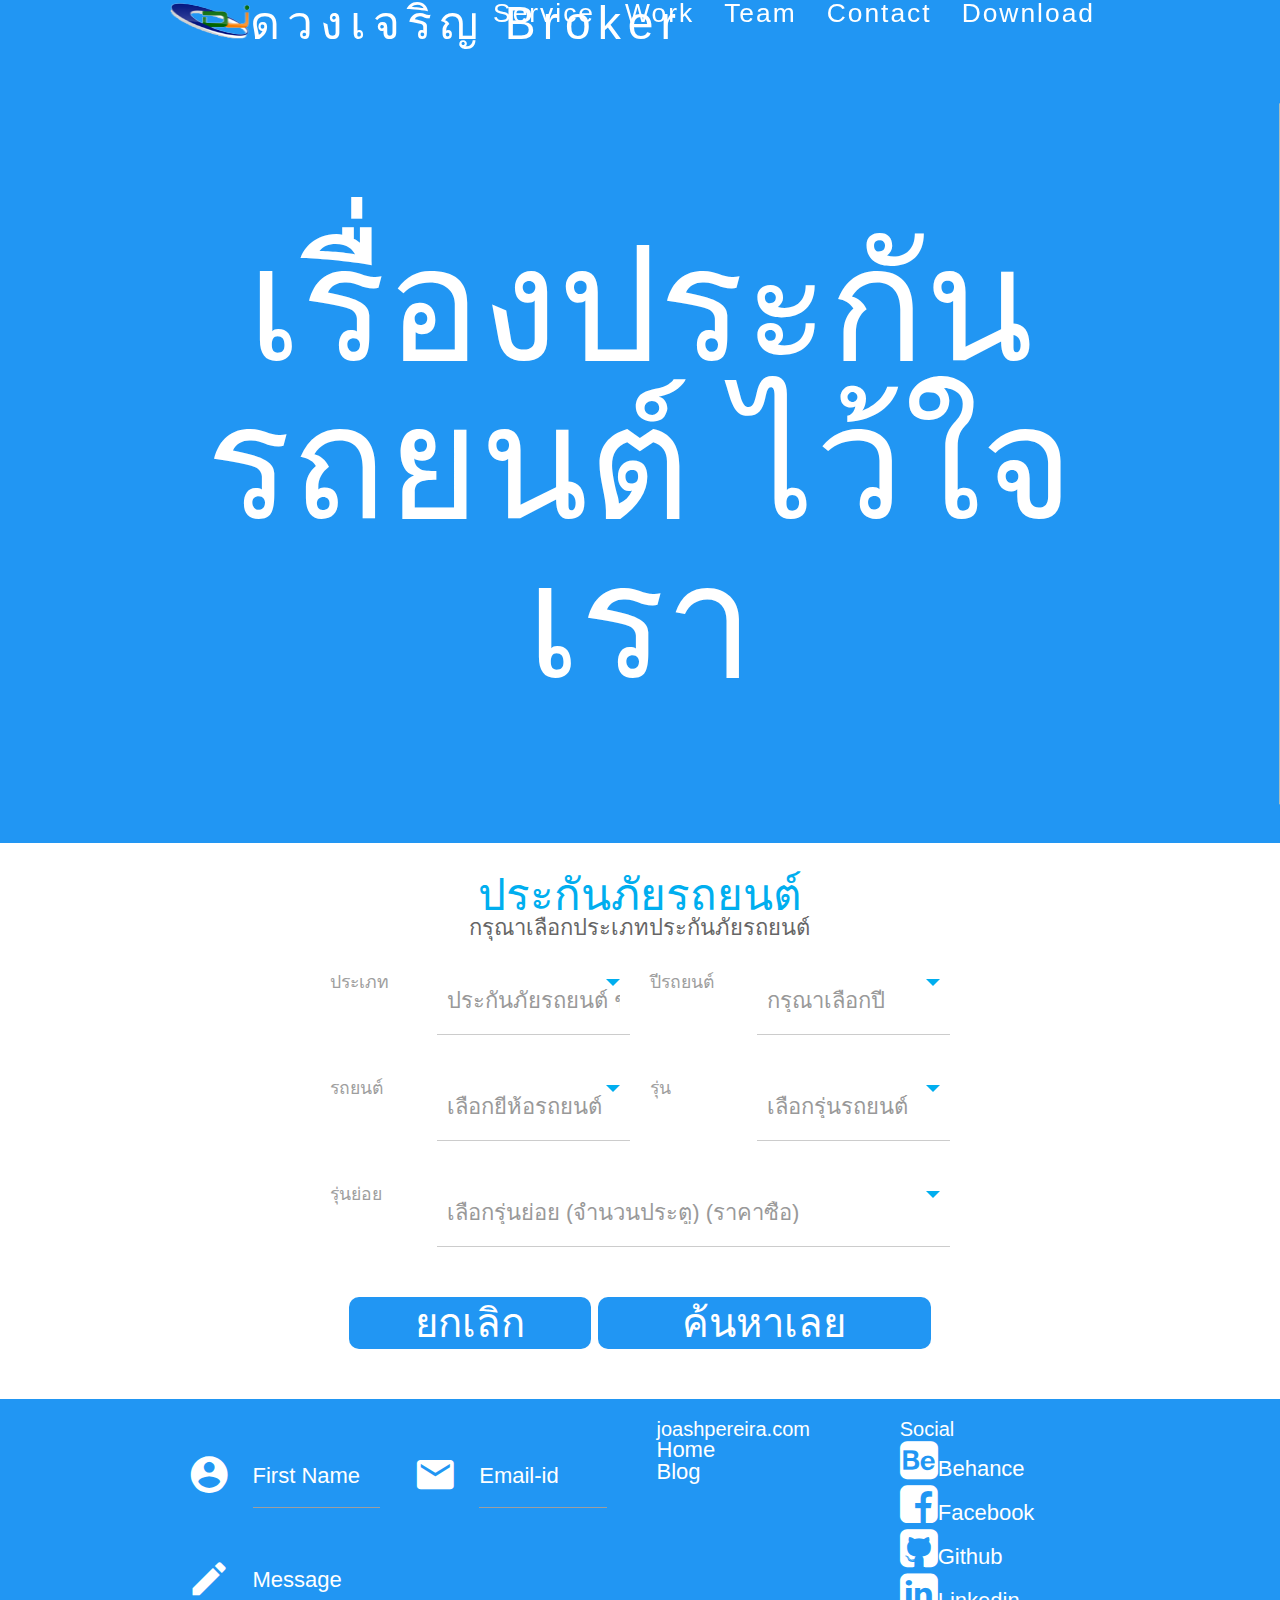
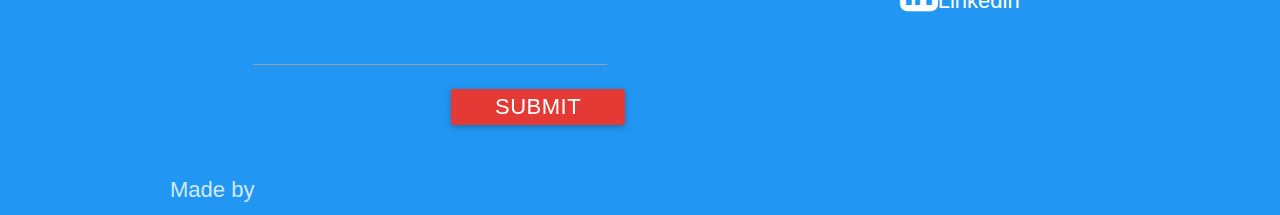
==== commit 5e6b0f1b: "" ====
--- a/DJBroker/DJBroker.Web/index.html
+++ b/DJBroker/DJBroker.Web/index.html
@@ -7,14 +7,20 @@
     <title>สำนักงาน "ดวงเจริญ" ประกันภัย</title>
 
     <!-- CSS  -->
+
     <link href="min/plugin-min.css" type="text/css" rel="stylesheet">
     <link href="min/custom-min.css" type="text/css" rel="stylesheet">
+    <link href="assets3/style/main.min.css" type="text/css" rel="stylesheet">
+
+
     <link rel="shortcut icon" href="img/logo/logoDJ.png">
     <style type="text/css">
         .auto-style2 {
             font-size: larger;
         }
     </style>
+
+
 </head>
 <body id="top" class="scrollspy">
 
@@ -69,255 +75,8 @@
         </div>
     </div>
 
-    <!--Intro and service-->
-    <!--<div id="intro" class="section scrollspy">
-    <div class="container">
-        <div class="row">
-            <div  class="col s12">
-                <h2 class="center header text_h2"> Lorem ipsum dolor sit amet, consectetur adipiscing elit. <span class="span_h2"> Phasellus  </span>vestibulum lorem risus, nec suscipit lorem <span class="span_h2"> laoreet quis.</span> </h2>
-            </div>
-
-            <div  class="col s12 m4 l4">
-                <div class="center promo promo-example">
-                    <i class="mdi-image-flash-on"></i>
-                    <h5 class="promo-caption">Speeds up development</h5>
-                    <p class="light center">Lorem ipsum dolor sit amet, consectetuer adipiscing elit. Aenean commodo ligula eget dolor. Cum sociis natoque penatibus et magnis dis parturient montes.</p>
-                </div>
-            </div>
-            <div class="col s12 m4 l4">
-                <div class="center promo promo-example">
-                    <i class="mdi-social-group"></i>
-                    <h5 class="promo-caption">User Experience Focused</h5>
-                    <p class="light center">Lorem ipsum dolor sit amet, consectetuer adipiscing elit. Aenean commodo ligula eget dolor. Aenean massa. Cum sociis natoque penatibus et magnis dis parturient montes, nascetur ridiculus mus.</p>
-                </div>
-            </div>
-            <div class="col s12 m4 l4">
-                <div class="center promo promo-example">
-                    <i class="mdi-hardware-desktop-windows"></i>
-                    <h5 class="promo-caption">Fully responsive</h5>
-                    <p class="light center">Lorem ipsum dolor sit amet, consectetuer adipiscing elit. Aenean commodo ligula eget dolor. Aenean massa.</p>
-                </div>
-            </div>
-        </div>
-    </div>
-</div>-->
-
-    <!--Work-->
-    <!--<div class="section scrollspy" id="work">
-    <div class="container">
-        <h2 class="header text_b">Work </h2>
-        <div class="row">
-            <div class="col s12 m4 l4">
-                <div class="card">
-                    <div class="card-image waves-effect waves-block waves-light">
-                        <img class="activator" src="img/project1.jpg">
-                    </div>
-                    <div class="card-content">
-                        <span class="card-title activator grey-text text-darken-4">Project Title <i class="mdi-navigation-more-vert right"></i></span>
-                        <p><a href="#">Project link</a></p>
-                    </div>
-                    <div class="card-reveal">
-                        <span class="card-title grey-text text-darken-4">Project Title <i class="mdi-navigation-close right"></i></span>
-                        <p>Here is some more information about this project that is only revealed once clicked on.</p>
-                    </div>
-                </div>
-            </div>
-            <div class="col s12 m4 l4">
-                <div class="card">
-                    <div class="card-image waves-effect waves-block waves-light">
-                        <img class="activator" src="img/project2.jpeg">
-                    </div>
-                    <div class="card-content">
-                        <span class="card-title activator grey-text text-darken-4">Project Title <i class="mdi-navigation-more-vert right"></i></span>
-                        <p><a href="#">Project link</a></p>
-                    </div>
-                    <div class="card-reveal">
-                        <span class="card-title grey-text text-darken-4">Project Title <i class="mdi-navigation-close right"></i></span>
-                        <p>Here is some more information about this project that is only revealed once clicked on.</p>
-                    </div>
-                </div>
-            </div>
-            <div class="col s12 m4 l4">
-                <div class="card">
-                    <div class="card-image waves-effect waves-block waves-light">
-                        <img class="activator" src="img/project3.png">
-                    </div>
-                    <div class="card-content">
-                        <span class="card-title activator grey-text text-darken-4">Project Title <i class="mdi-navigation-more-vert right"></i></span>
-                        <p><a href="#">Project link</a></p>
-                    </div>
-                    <div class="card-reveal">
-                        <span class="card-title grey-text text-darken-4">Project Title <i class="mdi-navigation-close right"></i></span>
-                        <p>Here is some more information about this project that is only revealed once clicked on.</p>
-                    </div>
-                </div>
-            </div>
-            <div class="col s12 m4 l4">
-                <div class="card">
-                    <div class="card-image waves-effect waves-block waves-light">
-                        <img class="activator" src="img/project4.jpg">
-                    </div>
-                    <div class="card-content">
-                        <span class="card-title activator grey-text text-darken-4">Project Title <i class="mdi-navigation-more-vert right"></i></span>
-                        <p><a href="#">Project link</a></p>
-                    </div>
-                    <div class="card-reveal">
-                        <span class="card-title grey-text text-darken-4">Project Title <i class="mdi-navigation-close right"></i></span>
-                        <p>Here is some more information about this project that is only revealed once clicked on.</p>
-                    </div>
-                </div>
-            </div>
-            <div class="col s12 m4 l4">
-                <div class="card">
-                    <div class="card-image waves-effect waves-block waves-light">
-                        <img class="activator" src="img/project5.png">
-                    </div>
-                    <div class="card-content">
-                        <span class="card-title activator grey-text text-darken-4">Project Title <i class="mdi-navigation-more-vert right"></i></span>
-                        <p><a href="#">Project link</a></p>
-                    </div>
-                    <div class="card-reveal">
-                        <span class="card-title grey-text text-darken-4">Project Title <i class="mdi-navigation-close right"></i></span>
-                        <p>Here is some more information about this project that is only revealed once clicked on.</p>
-                    </div>
-                </div>
-            </div>
-            <div class="col s12 m4 l4">
-                <div class="card">
-                    <div class="card-image waves-effect waves-block waves-light">
-                        <img class="activator" src="img/project6.jpeg">
-                    </div>
-                    <div class="card-content">
-                        <span class="card-title activator grey-text text-darken-4">Project Title <i class="mdi-navigation-more-vert right"></i></span>
-                        <p><a href="#">Project link</a></p>
-                    </div>
-                    <div class="card-reveal">
-                        <span class="card-title grey-text text-darken-4">Project Title <i class="mdi-navigation-close right"></i></span>
-                        <p>Here is some more information about this project that is only revealed once clicked on.</p>
-                    </div>
-                </div>
-            </div>
-        </div>
-    </div>
-</div>-->
-
-    <!--Parallax-->
-    <!--<div class="parallax-container">
-    <div class="parallax"><img src="img/parallax1.png"></div>
-</div>-->
-
-    <!--Team-->
-    <!--<div class="section scrollspy" id="team">
-    <div class="container">
-        <h2 class="header text_b"> Our Team </h2>
-        <div class="row">
-            <div class="col s12 m3">
-                <div class="card card-avatar">
-                    <div class="waves-effect waves-block waves-light">
-                        <img class="activator" src="img/avatar1.png">
-                    </div>
-                    <div class="card-content">
-                        <span class="card-title activator grey-text text-darken-4">Flash <br/>
-                            <small><em><a class="red-text text-darken-1" href="#">CEO</a></em></small></span>
-                        <p>
-                            <a class="blue-text text-lighten-2" href="https://www.facebook.com/joash.c.pereira">
-                                <i class="fa fa-facebook-square"></i>
-                            </a>
-                            <a class="blue-text text-lighten-2" href="https://twitter.com/im_joash">
-                                <i class="fa fa-twitter-square"></i>
-                            </a>
-                            <a class="blue-text text-lighten-2" href="https://plus.google.com/u/0/+JoashPereira">
-                                <i class="fa fa-google-plus-square"></i>
-                            </a>
-                            <a class="blue-text text-lighten-2" href="https://www.linkedin.com/in/joashp">
-                                <i class="fa fa-linkedin-square"></i>
-                            </a>
-                        </p>
-                    </div>
-                </div>
-            </div>
-            <div class="col s12 m3">
-                <div class="card card-avatar">
-                    <div class="waves-effect waves-block waves-light">
-                        <img class="activator" src="img/avatar2.png">
-                    </div>
-                    <div class="card-content">
-                        <span class="card-title activator grey-text text-darken-4">Cat Woman<br/>
-                            <small><em><a class="red-text text-darken-1" href="#">Designer</a></em></small>
-                        </span>
-                        <p>
-                            <a class="blue-text text-lighten-2" href="https://www.facebook.com/joash.c.pereira">
-                                <i class="fa fa-facebook-square"></i>
-                            </a>
-                            <a class="blue-text text-lighten-2" href="https://twitter.com/im_joash">
-                                <i class="fa fa-twitter-square"></i>
-                            </a>
-                            <a class="blue-text text-lighten-2" href="https://plus.google.com/u/0/+JoashPereira">
-                                <i class="fa fa-google-plus-square"></i>
-                            </a>
-                            <a class="blue-text text-lighten-2" href="https://www.linkedin.com/in/joashp">
-                                <i class="fa fa-linkedin-square"></i>
-                            </a>
-                        </p>
-                    </div>
-                </div>
-            </div>
-            <div class="col s12 m3">
-                <div class="card card-avatar">
-                    <div class="waves-effect waves-block waves-light">
-                        <img class="activator" src="img/avatar3.png">
-                    </div>
-                    <div class="card-content">
-                        <span class="card-title activator grey-text text-darken-4">
-                            Capt. America <br/>
-                            <small><em><a class="red-text text-darken-1" href="#">CMO</a></em></small></span>
-                        <p>
-                            <a class="blue-text text-lighten-2" href="https://www.facebook.com/joash.c.pereira">
-                                <i class="fa fa-facebook-square"></i>
-                            </a>
-                            <a class="blue-text text-lighten-2" href="https://twitter.com/im_joash">
-                                <i class="fa fa-twitter-square"></i>
-                            </a>
-                            <a class="blue-text text-lighten-2" href="https://plus.google.com/u/0/+JoashPereira">
-                                <i class="fa fa-google-plus-square"></i>
-                            </a>
-                            <a class="blue-text text-lighten-2" href="https://www.linkedin.com/in/joashp">
-                                <i class="fa fa-linkedin-square"></i>
-                            </a>
-                        </p>
-                    </div>
-                </div>
-            </div>
-            <div class="col s12 m3">
-                <div class="card card-avatar">
-                    <div class="waves-effect waves-block waves-light">
-                        <img class="activator" src="img/avatar4.png">
-                    </div>
-                    <div class="card-content">
-                        <span class="card-title activator grey-text text-darken-4">Robin<br/>
-                            <small><em><a class="red-text text-darken-1" href="#">Developer</a></em></small></span>
-                        <p>
-                            <a class="blue-text text-lighten-2" href="https://www.facebook.com/joash.c.pereira">
-                                <i class="fa fa-facebook-square"></i>
-                            </a>
-                            <a class="blue-text text-lighten-2" href="https://twitter.com/im_joash">
-                                <i class="fa fa-twitter-square"></i>
-                            </a>
-                            <a class="blue-text text-lighten-2" href="https://plus.google.com/u/0/+JoashPereira">
-                                <i class="fa fa-google-plus-square"></i>
-                            </a>
-                            <a class="blue-text text-lighten-2" href="https://www.linkedin.com/in/joashp">
-                                <i class="fa fa-linkedin-square"></i>
-                            </a>
-                        </p>
-                    </div>
-                </div>
-            </div>
-        </div>
-    </div>
-</div>-->
-
-
+
+    <div class="wraper">
     <div id="insurance-content" class="insurance-content_r3 pc tab1 bg-white">
         <!-- Car plan = tab-1 -->
 
@@ -328,14 +87,7 @@
                     <p class="txt-plan padding-bottom-20">กรุณาเลือกประเภทประกันภัยรถยนต์</p>
                 </div>
                 <div id="main-search-form" class="margin-bottom-20">
-                    <form action="/sql/read_cookie_search.php" method="post" id="searchCar">
-                        <input type="hidden" name="STEP_REDIRECT" id="STEP_REDIRECT" value="1" />
-                        <input type="hidden" name="STEP_PROMOTION" id="STEP_PROMOTION" value="1" />
-                        <input type="hidden" name="PRODUCTPLAN" id="PRODUCTPLAN" value="" />
-                        <input type="hidden" name="PRODUCTTYPE" id="PRODUCTTYPE" value="" />
-                        <input type="hidden" name="MX_INSURELEVEL" id="MX_INSURELEVEL" value="" />
-                        <input type="hidden" name="PREMIUMTYPE" id="PREMIUMTYPE" value="" />
-
+                    <form id="searchCar">
                         <div class="row clear">
                             <div class="col-dt-6 sm-no-padding">
                                 <label class="col-sm-6 col-dt-4 col-mb-6">ประเภท</label>
@@ -532,13 +284,16 @@
                                 </label>
                             </div>
                         </div>
-
+                        <div class="margin-lr-auto clear padding-bottom-20 padding-top-20" style="text-align: center;">
+                            <a href="#" class="detail-search button-1 blue" style="width: 40%; display: inline-block;">ยกเลิก</a>
+                            <a href="#" class="button-1 blue" style="width: 55%; display: inline-block;" onclick="plate_search();">ค้นหาเลย</a>
+                        </div>
                     </form>
                 </div>
             </div>
         </div>
     </div>
-
+    </div>
     <!--Footer-->
     <footer id="contact" class="page-footer default_color scrollspy">
         <div class="container">
@@ -563,7 +318,7 @@
                             </div>
                             <div class="col offset-s7 s5">
                                 <button class="btn waves-effect waves-light red darken-1" type="submit">
-                                    Submit
+                                    Submit
                                
                                     <i class="mdi-content-send right white-text"></i>
                                 </button>
@@ -583,23 +338,23 @@
                     <ul>
                         <li>
                             <a class="white-text" href="https://www.behance.net/joashp">
-                                <i class="small fa fa-behance-square white-text"></i>Behance
-                        </a>
+                                <i class="small fa fa-behance-square white-text"></i>Behance
+                            </a>
                         </li>
                         <li>
                             <a class="white-text" href="https://www.facebook.com/joash.c.pereira">
-                                <i class="small fa fa-facebook-square white-text"></i>Facebook
-                        </a>
+                                <i class="small fa fa-facebook-square white-text"></i>Facebook
+                            </a>
                         </li>
                         <li>
                             <a class="white-text" href="https://github.com/joashp">
-                                <i class="small fa fa-github-square white-text"></i>Github
-                        </a>
+                                <i class="small fa fa-github-square white-text"></i>Github
+                            </a>
                         </li>
                         <li>
                             <a class="white-text" href="https://www.linkedin.com/in/joashp">
-                                <i class="small fa fa-linkedin-square white-text"></i>Linkedin
-                        </a>
+                                <i class="small fa fa-linkedin-square white-text"></i>Linkedin
+                            </a>
                         </li>
                     </ul>
                 </div>
@@ -611,11 +366,9 @@
             </div>
         </div>
     </footer>
-
-
     <!--  Scripts-->
     <script src="min/plugin-min.js"></script>
     <script src="min/custom-min.js"></script>
-
+    <!--<script src="assets3/script/main.min.js"></script>-->
 </body>
 </html>
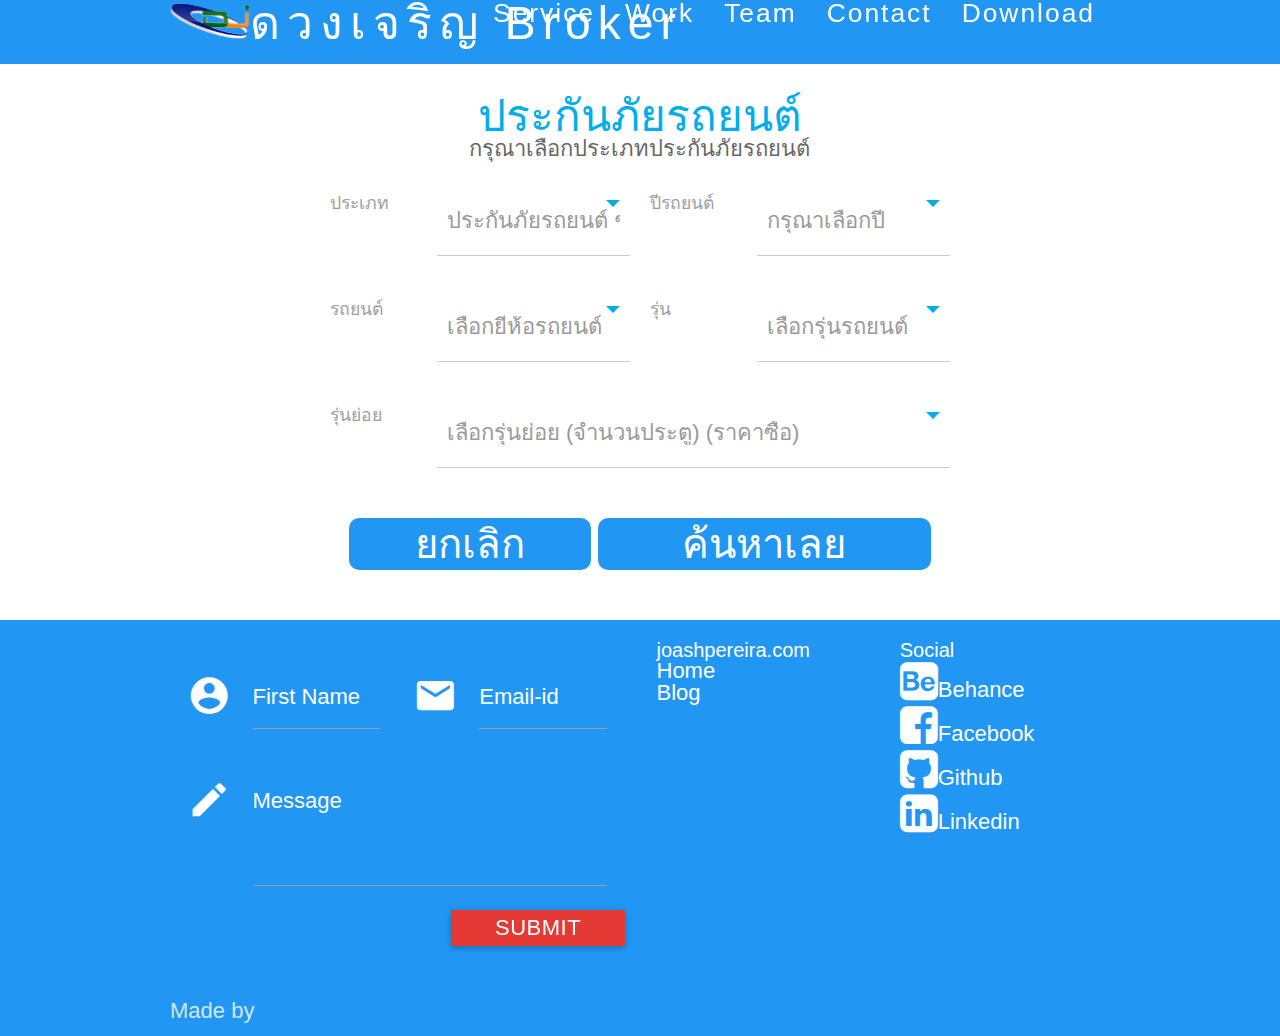
==== commit 3ffd393d: "" ====
--- a/DJBroker/DJBroker.Web/index.html
+++ b/DJBroker/DJBroker.Web/index.html
@@ -7,11 +7,13 @@
     <title>สำนักงาน "ดวงเจริญ" ประกันภัย</title>
 
     <!-- CSS  -->
-
+    
     <link href="min/plugin-min.css" type="text/css" rel="stylesheet">
     <link href="min/custom-min.css" type="text/css" rel="stylesheet">
     <link href="assets3/style/main.min.css" type="text/css" rel="stylesheet">
-
+    <script src="min/plugin-min.js"></script>
+    <script src="min/custom-min.js"></script>
+    <!--<script src="assets3/script/main.min.js"></script>-->
 
     <link rel="shortcut icon" href="img/logo/logoDJ.png">
     <style type="text/css">
@@ -39,6 +41,7 @@
             <div class="container">
                 <div class="nav-wrapper">
                     <img src="img/logo/logoDJ.png" />
+                    <!--<img src="img/logo/LogoPSD.png" />-->
                     <a href="#" id="logo-container" class="brand-logo">ดวงเจริญ Broker</a>
                     <ul class="right hide-on-med-and-down">
                         <li><a href="#intro">Service</a></li>
@@ -61,7 +64,7 @@
     </div>
 
     <!--Hero-->
-    <div class="section no-pad-bot" id="index-banner">
+<!--    <div class="section no-pad-bot" id="index-banner">
         <div class="container">
             <h1 class="text_h center header cd-headline letters type">
                 <span class="auto-style2">เรื่องประกัน</span>
@@ -73,226 +76,224 @@
                 <span class="auto-style2">ไว้ใจเรา</span>
             </h1>
         </div>
-    </div>
+    </div>-->
 
 
     <div class="wraper">
-    <div id="insurance-content" class="insurance-content_r3 pc tab1 bg-white">
-        <!-- Car plan = tab-1 -->
-
-        <div class="tab-1 overflow-hidden container">
-            <div class="col-tb-8 col-tb-offset-2 col-sm-10 col-sm-offset-1 ">
-                <div class="text-center margin-top-20">
-                    <h1 class="color-blue">ประกันภัยรถยนต์</h1>
-                    <p class="txt-plan padding-bottom-20">กรุณาเลือกประเภทประกันภัยรถยนต์</p>
-                </div>
-                <div id="main-search-form" class="margin-bottom-20">
-                    <form id="searchCar">
-                        <div class="row clear">
-                            <div class="col-dt-6 sm-no-padding">
-                                <label class="col-sm-6 col-dt-4 col-mb-6">ประเภท</label>
-                                <div class="col-sm-6 col-dt-8 col-mb-6">
-
+        <div id="insurance-content" class="insurance-content_r3 pc tab1 bg-white">
+            <!-- Car plan = tab-1 -->
+
+            <div class="tab-1 overflow-hidden container">
+                <div class="col-tb-8 col-tb-offset-2 col-sm-10 col-sm-offset-1 ">
+                    <div class="text-center margin-top-20">
+                        <h1 class="color-blue">ประกันภัยรถยนต์</h1>
+                        <p class="txt-plan padding-bottom-20">กรุณาเลือกประเภทประกันภัยรถยนต์</p>
+                    </div>
+                    <div id="main-search-form" class="margin-bottom-20">
+                        <form id="searchCar">
+                            <div class="row clear">
+                                <div class="col-dt-6 sm-no-padding">
+                                    <label class="col-sm-6 col-dt-4 col-mb-6">ประเภท</label>
+                                    <div class="col-sm-6 col-dt-8 col-mb-6">
+                                        <label class="select type2">
+                                            <select id="categories_insurance" name="categories_insurance" class="select-default-dropdown">
+                                                <option value="1">ประกันภัยรถยนต์ ชั้น1</option>
+                                                <option value="2">ประกันภัยรถยนต์ ชั้น2</option>
+                                                <option value="20">ประกันภัยรถยนต์ ชั้น2+</option>
+                                                <option value="3">ประกันภัยรถยนต์ ชั้น3</option>
+                                                <option value="30">ประกันภัยรถยนต์ ชั้น3+</option>
+                                            </select>
+                                        </label>
+                                    </div>
+                                </div>
+                                <div class="col-dt-6 sm-no-padding">
+                                    <label class="col-sm-6 col-mb-6 col-dt-4">ปีรถยนต์</label>
+                                    <div class="col-sm-6 col-mb-6 col-dt-8">
+                                        <label class="select type2">
+                                            <select id="categories_insurance_year" name="categories_insurance_year" class="select-default-dropdown">
+                                                <option value="-">กรุณาเลือกปี</option>
+                                                <option value="2017">2017&nbsp;ป้ายแดง</option>
+                                                <option value="2016">2016</option>
+                                                <option value="2015">2015</option>
+                                                <option value="2014">2014</option>
+                                                <option value="2013">2013</option>
+                                                <option value="2012">2012</option>
+                                                <option value="2011">2011</option>
+                                                <option value="2010">2010</option>
+                                                <option value="2009">2009</option>
+                                                <option value="2008">2008</option>
+                                                <option value="2007">2007</option>
+                                                <option value="2006">2006</option>
+                                                <option value="2005">2005</option>
+                                                <option value="2004">2004</option>
+                                                <option value="2003">2003</option>
+                                                <option value="2002">2002</option>
+                                                <option value="2001">2001</option>
+                                                <option value="2000">2000</option>
+                                                <option value="1999">1999</option>
+                                                <option value="1998">1998</option>
+                                                <option value="1997">1997</option>
+                                                <option value="1996">1996</option>
+                                                <option value="1995">1995</option>
+                                                <option value="1994">1994</option>
+                                                <option value="1993">1993</option>
+                                                <option value="1992">1992</option>
+                                                <option value="1991">1991</option>
+                                                <option value="1990">1990</option>
+                                                <option value="1989">1989</option>
+                                                <option value="1988">1988</option>
+                                                <option value="1987">1987</option>
+                                                <option value="1986">1986</option>
+                                                <option value="1985">1985</option>
+                                                <option value="1984">1984</option>
+                                                <option value="1983">1983</option>
+                                                <option value="1982">1982</option>
+                                                <option value="1981">1981</option>
+                                                <option value="1980">1980</option>
+                                                <option value="1979">1979</option>
+                                                <option value="1978">1978</option>
+                                                <option value="1977">1977</option>
+                                                <option value="1976">1976</option>
+                                                <option value="1975">1975</option>
+                                                <option value="1974">1974</option>
+                                                <option value="1973">1973</option>
+                                                <option value="1972">1972</option>
+                                                <option value="1971">1971</option>
+                                                <option value="1970">1970</option>
+                                                <option value="1969">1969</option>
+                                                <option value="1968">1968</option>
+                                                <option value="1967">1967</option>
+                                            </select>
+                                        </label>
+                                    </div>
+                                </div>
+                            </div>
+
+                            <div class="row">
+                                <div class="col-dt-6 sm-no-padding">
+                                    <label class="col-sm-6 col-mb-6 col-dt-4">รถยนต์</label>
+                                    <div class="col-sm-6 col-mb-6 col-dt-8">
+                                        <label class="select type2">
+                                            <select id="categories_insurance_brand" name="categories_insurance_brand" class="select-default-dropdown">
+                                                <option value="-">เลือกยี่ห้อรถยนต์</option>
+                                                <option value="TOYO">TOYOTA</option>
+                                                <option value="HOND">HONDA</option>
+                                                <option value="MITS">MITSUBISHI</option>
+                                                <option value="NISS">NISSAN</option>
+                                                <option value="MAZD">MAZDA</option>
+                                                <option value="CHEV">CHEVROLET</option>
+                                                <option value="ISUZ">ISUZU</option>
+                                                <option value="SUZU">SUZUKI</option>
+                                                <option value="MERC">BENZ</option>
+                                                <option value="BMW">BMW</option>
+                                                <option value="ALFA">ALFA ROMEO</option>
+                                                <option value="ASTO">ASTON MARTIN</option>
+                                                <option value="AUDI">AUDI</option>
+                                                <option value="MERC">BENZ</option>
+                                                <option value="BENT">BENTLEY</option>
+                                                <option value="BMW">BMW</option>
+                                                <option value="CHER">CHERY</option>
+                                                <option value="CHEV">CHEVROLET</option>
+                                                <option value="CHRY">CHRYSLER</option>
+                                                <option value="CITR">CITROEN</option>
+                                                <option value="DAEW">DAEWOO</option>
+                                                <option value="DAIH">DAIHATSU</option>
+                                                <option value="DFM">DFM</option>
+                                                <option value="FERR">FERRARI</option>
+                                                <option value="FIAT">FIAT</option>
+                                                <option value="FORD">FORD</option>
+                                                <option value="FOTO">FOTON</option>
+                                                <option value="HOLD">HOLDEN</option>
+                                                <option value="HOND">HONDA</option>
+                                                <option value="HUMM">HUMMER</option>
+                                                <option value="HYUN">HYUNDAI</option>
+                                                <option value="ISUZ">ISUZU</option>
+                                                <option value="JAGU">JAGUAR</option>
+                                                <option value="JEEP">JEEP</option>
+                                                <option value="KIA">KIA</option>
+                                                <option value="LAMB">LAMBORGHINI</option>
+                                                <option value="LAND">LAND ROVER</option>
+                                                <option value="LEXU">LEXUS</option>
+                                                <option value="LOTU">LOTUS</option>
+                                                <option value="MAZD">MAZDA</option>
+                                                <option value="MASE">MASERATI</option>
+                                                <option value="MAXU">MAXUS</option>
+                                                <option value="MCLR">MCLAREN</option>
+                                                <option value="MG">MG</option>
+                                                <option value="MINI">MINI</option>
+                                                <option value="MITS">MITSUBISHI</option>
+                                                <option value="NISS">NISSAN</option>
+                                                <option value="MIOK">MITSUOKA</option>
+                                                <option value="NAZA">NAZA</option>
+                                                <option value="OPEL">OPEL</option>
+                                                <option value="PEUG">PEUGEOT</option>
+                                                <option value="POLA">POLARSUN</option>
+                                                <option value="PORS">PORSCHE</option>
+                                                <option value="PROT">PROTON</option>
+                                                <option value="RENA">RENAULT</option>
+                                                <option value="ROLL">ROLLS-ROYCE</option>
+                                                <option value="ROVE">ROVER</option>
+                                                <option value="SAAB">SAAB</option>
+                                                <option value="SEAT">SEAT</option>
+                                                <option value="SKOD">SKODA</option>
+                                                <option value="SMAR">SMART</option>
+                                                <option value="SPYK">SPYKER</option>
+                                                <option value="SSAN">SSANGYONG</option>
+                                                <option value="STAN">STANDARD</option>
+                                                <option value="SUBA">SUBARU</option>
+                                                <option value="SUZU">SUZUKI</option>
+                                                <option value="TATA">TATA</option>
+                                                <option value="TOYO">TOYOTA</option>
+                                                <option value="THAI">TR</option>
+                                                <option value="VOLK">VOLKSWAGEN</option>
+                                                <option value="VOLV">VOLVO</option>
+                                            </select>
+                                        </label>
+                                    </div>
+                                </div>
+                                <div class="col-dt-6 sm-no-padding">
+                                    <label class="col-sm-6 col-dt-4 col-mb-6">รุ่น</label>
+                                    <div class="col-sm-6 col-dt-8 col-mb-6">
+                                        <label class="select type2">
+                                            <select id="categories_insurance_age" name="categories_insurance_age" class="select-default-dropdown">
+                                                <option value='-'>เลือกรุ่นรถยนต์</option>
+                                            </select>
+                                        </label>
+                                    </div>
+                                </div>
+                            </div>
+
+                            <div class="row">
+                                <label class="col-sm-6 col-dt-2 col-mb-6">รุ่นย่อย</label>
+                                <div class="col-sm-6 col-dt-10 col-mb-6">
                                     <label class="select type2">
-                                        <select id="categories_insurance" name="categories_insurance" class="select-default-dropdown">
-                                            <option value="1">ประกันภัยรถยนต์ ชั้น1</option>
-                                            <option value="2">ประกันภัยรถยนต์ ชั้น2</option>
-                                            <option value="20">ประกันภัยรถยนต์ ชั้น2+</option>
-                                            <option value="3">ประกันภัยรถยนต์ ชั้น3</option>
-                                            <option value="30">ประกันภัยรถยนต์ ชั้น3+</option>
+                                        <select id="select_insurance_02" name="vehiclekey" class="select-default-dropdown">
+                                            <option value="-">เลือกรุ่นย่อย (จำนวนประตู) (ราคาซื้อ)</option>
                                         </select>
+                                        <input type="hidden" value="" name="categories_insurance_cc" id="categories_insurance_cc" />
+                                        <input type="hidden" value="110" name="CARUSAGE" id="CARUSAGE" />
+                                        <input type="hidden" value="" name="CoverMin" id="CoverMin" />
+                                        <input type="hidden" value="" name="CoverMax" id="CoverMax" />
+                                        <input type="hidden" value="A" name="current_Stage" id="current_Stage" />
+                                        <input type="hidden" value="" name="Companyid" id="Companyid" />
+                                        <input type="hidden" value="NO" name="PRODUCTID" id="PRODUCTID" />
+                                        <input type="hidden" value="" name="VEHICLEKEY" id="VEHICLEKEY" />
+
+                                        <input type="hidden" value="index" name="page" id="page" />
+                                        <input type="hidden" value="" name="carmodel_loadsave" id="carmodel_loadsave" />
+                                        <input type="hidden" value="" name="cc_loadsave" id="cc_loadsave" />
                                     </label>
-
-                                </div>
-                            </div>
-                            <div class="col-dt-6 sm-no-padding">
-                                <label class="col-sm-6 col-mb-6 col-dt-4">ปีรถยนต์</label>
-                                <div class="col-sm-6 col-mb-6 col-dt-8">
-                                    <label class="select type2">
-                                        <select id="categories_insurance_year" name="categories_insurance_year" class="select-default-dropdown">
-                                            <option value="-">กรุณาเลือกปี</option>
-                                            <option value="2017">2017&nbsp;ป้ายแดง</option>
-                                            <option value="2016">2016</option>
-                                            <option value="2015">2015</option>
-                                            <option value="2014">2014</option>
-                                            <option value="2013">2013</option>
-                                            <option value="2012">2012</option>
-                                            <option value="2011">2011</option>
-                                            <option value="2010">2010</option>
-                                            <option value="2009">2009</option>
-                                            <option value="2008">2008</option>
-                                            <option value="2007">2007</option>
-                                            <option value="2006">2006</option>
-                                            <option value="2005">2005</option>
-                                            <option value="2004">2004</option>
-                                            <option value="2003">2003</option>
-                                            <option value="2002">2002</option>
-                                            <option value="2001">2001</option>
-                                            <option value="2000">2000</option>
-                                            <option value="1999">1999</option>
-                                            <option value="1998">1998</option>
-                                            <option value="1997">1997</option>
-                                            <option value="1996">1996</option>
-                                            <option value="1995">1995</option>
-                                            <option value="1994">1994</option>
-                                            <option value="1993">1993</option>
-                                            <option value="1992">1992</option>
-                                            <option value="1991">1991</option>
-                                            <option value="1990">1990</option>
-                                            <option value="1989">1989</option>
-                                            <option value="1988">1988</option>
-                                            <option value="1987">1987</option>
-                                            <option value="1986">1986</option>
-                                            <option value="1985">1985</option>
-                                            <option value="1984">1984</option>
-                                            <option value="1983">1983</option>
-                                            <option value="1982">1982</option>
-                                            <option value="1981">1981</option>
-                                            <option value="1980">1980</option>
-                                            <option value="1979">1979</option>
-                                            <option value="1978">1978</option>
-                                            <option value="1977">1977</option>
-                                            <option value="1976">1976</option>
-                                            <option value="1975">1975</option>
-                                            <option value="1974">1974</option>
-                                            <option value="1973">1973</option>
-                                            <option value="1972">1972</option>
-                                            <option value="1971">1971</option>
-                                            <option value="1970">1970</option>
-                                            <option value="1969">1969</option>
-                                            <option value="1968">1968</option>
-                                            <option value="1967">1967</option>
-                                        </select>
-                                    </label>
-                                </div>
-                            </div>
-                        </div>
-
-                        <div class="row">
-                            <div class="col-dt-6 sm-no-padding">
-                                <label class="col-sm-6 col-mb-6 col-dt-4">รถยนต์</label>
-                                <div class="col-sm-6 col-mb-6 col-dt-8">
-                                    <label class="select type2">
-                                        <select id="categories_insurance_brand" name="categories_insurance_brand" class="select-default-dropdown">
-                                            <option value="-">เลือกยี่ห้อรถยนต์</option>
-                                            <option value="TOYO">TOYOTA</option>
-                                            <option value="HOND">HONDA</option>
-                                            <option value="MITS">MITSUBISHI</option>
-                                            <option value="NISS">NISSAN</option>
-                                            <option value="MAZD">MAZDA</option>
-                                            <option value="CHEV">CHEVROLET</option>
-                                            <option value="ISUZ">ISUZU</option>
-                                            <option value="SUZU">SUZUKI</option>
-                                            <option value="MERC">BENZ</option>
-                                            <option value="BMW">BMW</option>
-                                            <option value="ALFA">ALFA ROMEO</option>
-                                            <option value="ASTO">ASTON MARTIN</option>
-                                            <option value="AUDI">AUDI</option>
-                                            <option value="MERC">BENZ</option>
-                                            <option value="BENT">BENTLEY</option>
-                                            <option value="BMW">BMW</option>
-                                            <option value="CHER">CHERY</option>
-                                            <option value="CHEV">CHEVROLET</option>
-                                            <option value="CHRY">CHRYSLER</option>
-                                            <option value="CITR">CITROEN</option>
-                                            <option value="DAEW">DAEWOO</option>
-                                            <option value="DAIH">DAIHATSU</option>
-                                            <option value="DFM">DFM</option>
-                                            <option value="FERR">FERRARI</option>
-                                            <option value="FIAT">FIAT</option>
-                                            <option value="FORD">FORD</option>
-                                            <option value="FOTO">FOTON</option>
-                                            <option value="HOLD">HOLDEN</option>
-                                            <option value="HOND">HONDA</option>
-                                            <option value="HUMM">HUMMER</option>
-                                            <option value="HYUN">HYUNDAI</option>
-                                            <option value="ISUZ">ISUZU</option>
-                                            <option value="JAGU">JAGUAR</option>
-                                            <option value="JEEP">JEEP</option>
-                                            <option value="KIA">KIA</option>
-                                            <option value="LAMB">LAMBORGHINI</option>
-                                            <option value="LAND">LAND ROVER</option>
-                                            <option value="LEXU">LEXUS</option>
-                                            <option value="LOTU">LOTUS</option>
-                                            <option value="MAZD">MAZDA</option>
-                                            <option value="MASE">MASERATI</option>
-                                            <option value="MAXU">MAXUS</option>
-                                            <option value="MCLR">MCLAREN</option>
-                                            <option value="MG">MG</option>
-                                            <option value="MINI">MINI</option>
-                                            <option value="MITS">MITSUBISHI</option>
-                                            <option value="NISS">NISSAN</option>
-                                            <option value="MIOK">MITSUOKA</option>
-                                            <option value="NAZA">NAZA</option>
-                                            <option value="OPEL">OPEL</option>
-                                            <option value="PEUG">PEUGEOT</option>
-                                            <option value="POLA">POLARSUN</option>
-                                            <option value="PORS">PORSCHE</option>
-                                            <option value="PROT">PROTON</option>
-                                            <option value="RENA">RENAULT</option>
-                                            <option value="ROLL">ROLLS-ROYCE</option>
-                                            <option value="ROVE">ROVER</option>
-                                            <option value="SAAB">SAAB</option>
-                                            <option value="SEAT">SEAT</option>
-                                            <option value="SKOD">SKODA</option>
-                                            <option value="SMAR">SMART</option>
-                                            <option value="SPYK">SPYKER</option>
-                                            <option value="SSAN">SSANGYONG</option>
-                                            <option value="STAN">STANDARD</option>
-                                            <option value="SUBA">SUBARU</option>
-                                            <option value="SUZU">SUZUKI</option>
-                                            <option value="TATA">TATA</option>
-                                            <option value="TOYO">TOYOTA</option>
-                                            <option value="THAI">TR</option>
-                                            <option value="VOLK">VOLKSWAGEN</option>
-                                            <option value="VOLV">VOLVO</option>
-                                        </select>
-                                    </label>
-                                </div>
-                            </div>
-                            <div class="col-dt-6 sm-no-padding">
-                                <label class="col-sm-6 col-dt-4 col-mb-6">รุ่น</label>
-                                <div class="col-sm-6 col-dt-8 col-mb-6">
-                                    <label class="select type2">
-                                        <select id="categories_insurance_age" name="categories_insurance_age" class="select-default-dropdown">
-                                            <option value='-'>เลือกรุ่นรถยนต์</option>
-                                        </select>
-                                    </label>
-                                </div>
-                            </div>
-                        </div>
-
-                        <div class="row">
-                            <label class="col-sm-6 col-dt-2 col-mb-6">รุ่นย่อย</label>
-                            <div class="col-sm-6 col-dt-10 col-mb-6">
-                                <label class="select type2">
-                                    <select id="select_insurance_02" name="vehiclekey" class="select-default-dropdown">
-                                        <option value="-">เลือกรุ่นย่อย (จำนวนประตู) (ราคาซื้อ)</option>
-                                    </select>
-                                    <input type="hidden" value="" name="categories_insurance_cc" id="categories_insurance_cc" />
-                                    <input type="hidden" value="110" name="CARUSAGE" id="CARUSAGE" />
-                                    <input type="hidden" value="" name="CoverMin" id="CoverMin" />
-                                    <input type="hidden" value="" name="CoverMax" id="CoverMax" />
-                                    <input type="hidden" value="A" name="current_Stage" id="current_Stage" />
-                                    <input type="hidden" value="" name="Companyid" id="Companyid" />
-                                    <input type="hidden" value="NO" name="PRODUCTID" id="PRODUCTID" />
-                                    <input type="hidden" value="" name="VEHICLEKEY" id="VEHICLEKEY" />
-
-                                    <input type="hidden" value="index" name="page" id="page" />
-                                    <input type="hidden" value="" name="carmodel_loadsave" id="carmodel_loadsave" />
-                                    <input type="hidden" value="" name="cc_loadsave" id="cc_loadsave" />
-                                </label>
-                            </div>
-                        </div>
-                        <div class="margin-lr-auto clear padding-bottom-20 padding-top-20" style="text-align: center;">
-                            <a href="#" class="detail-search button-1 blue" style="width: 40%; display: inline-block;">ยกเลิก</a>
-                            <a href="#" class="button-1 blue" style="width: 55%; display: inline-block;" onclick="plate_search();">ค้นหาเลย</a>
-                        </div>
-                    </form>
+                                </div>
+                            </div>
+                            <div class="margin-lr-auto clear padding-bottom-20 padding-top-20" style="text-align: center;">
+                                <a href="#" class="detail-search button-1 blue" style="width: 40%; display: inline-block;">ยกเลิก</a>
+                                <a href="#" class="button-1 blue" style="width: 55%; display: inline-block;" onclick="plate_search();">ค้นหาเลย</a>
+                            </div>
+                        </form>
+                    </div>
                 </div>
             </div>
         </div>
-    </div>
     </div>
     <!--Footer-->
     <footer id="contact" class="page-footer default_color scrollspy">
@@ -367,8 +368,6 @@
         </div>
     </footer>
     <!--  Scripts-->
-    <script src="min/plugin-min.js"></script>
-    <script src="min/custom-min.js"></script>
-    <!--<script src="assets3/script/main.min.js"></script>-->
+    
 </body>
 </html>
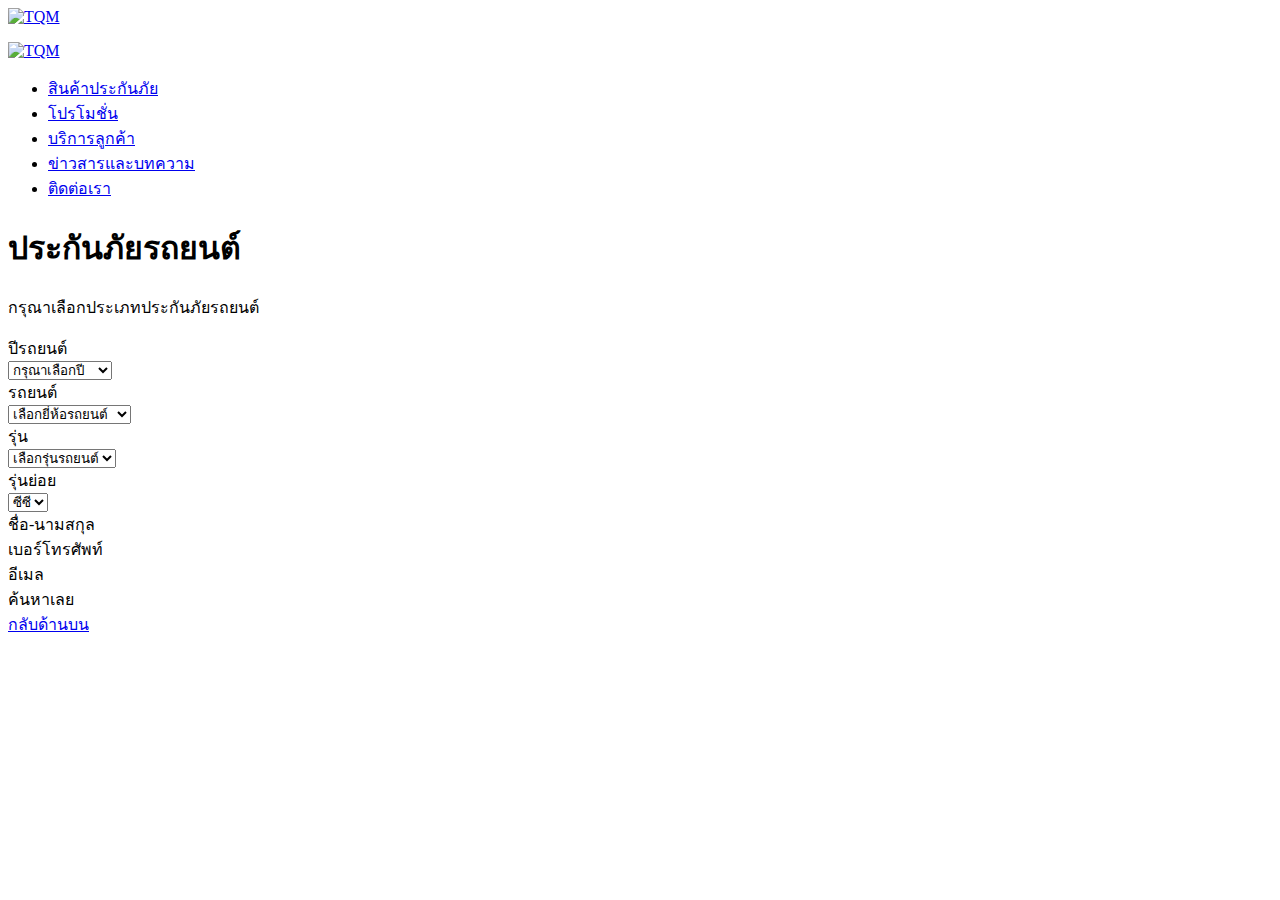
==== commit 97183dfe: "Web Version 0.2" ====
--- a/DJBroker/DJBroker.Web/index.html
+++ b/DJBroker/DJBroker.Web/index.html
@@ -1,85 +1,631 @@
 ﻿<!DOCTYPE html>
-<html>
+<html lang="th">
 <head>
-    <meta http-equiv="Content-Type" content="text/html; charset=UTF-8" />
-    <meta name="viewport" content="width=device-width, initial-scale=1, maximum-scale=1.0, user-scalable=no" />
-    <meta name="theme-color" content="#2196F3">
-    <title>สำนักงาน "ดวงเจริญ" ประกันภัย</title>
-
-    <!-- CSS  -->
-    
-    <link href="min/plugin-min.css" type="text/css" rel="stylesheet">
-    <link href="min/custom-min.css" type="text/css" rel="stylesheet">
-    <link href="assets3/style/main.min.css" type="text/css" rel="stylesheet">
-    <script src="min/plugin-min.js"></script>
-    <script src="min/custom-min.js"></script>
-    <!--<script src="assets3/script/main.min.js"></script>-->
-
-    <link rel="shortcut icon" href="img/logo/logoDJ.png">
-    <style type="text/css">
-        .auto-style2 {
-            font-size: larger;
+    <meta charset="UTF-8">
+    <link rel="canonical" href="https://www.tqm.co.th/" />
+    <link rel="manifest" href="/static_file/index/manifest.json">
+    <meta name="robots" content="index,follow" />
+    <meta name="viewport" content="width=device-width, initial-scale=1">
+    <title>DJ Broker | บริษัท ดวงเจริญ โบรคเกอร์</title>
+    <meta name="keywords" content="DJBroker, ดวงเจริญ, ประกันภัย, ประกันภัยรถยนต์, ประกันรถยนต์, ประกันชั้น1, พรบออนไลน์, ประกันภัยการเดินทาง, ประกันเดินทาง, โปรโมชั่น">
+    <meta name="description" content="ผู้นำด้านที่ปรึกษาประกันภัย ประกันภัยรถยนต์ ประกันภัยเดินทาง ประกันชีวิต ประกันอุบัติเหตุ ที่ปรึกษาด้านประกันภัย โปรโมชั่นผ่อน0% บริการ24ขั่วโมง โทร 1737">
+    <meta name="format-detection" content="telephone=no">
+    <link rel="stylesheet" href="/assets3/style/normalize.css">
+    <link rel="stylesheet" href="/assets3/style/jquery-ui.min.css">
+    <link rel="stylesheet" href="/assets3/style/jquery-ui.theme.min.css">
+    <link rel="stylesheet" href="/assets3/style/testimonial.min.css">
+    <link rel="stylesheet" href="/assets3/style/font-awesome.min.css">
+    <link rel="stylesheet" href="/assets3/style/jquery.jscrollpane.css">
+    <link rel="stylesheet" href="/assets3/style/magnific-popup.min.css">
+    <link rel="stylesheet" href="/assets3/style/main.min.css">
+    <link rel="stylesheet" href="/assets3/style/css/page/home.css">
+    <style>
+        #popup_txt {
+            font-size: 26px;
+        }
+
+        #popup_btn_close {
+            margin: auto;
+            margin-top: 20px;
+            cursor: pointer;
+            padding: 3px 20px;
+            background-color: #152e82;
+            color: #fff;
+            display: inline-block;
+            border-radius: 10px;
+            position: relative;
+            right: 50%;
+            left: 50%;
+            transform: translate(-50%);
+        }
+
+        #popup_box {
+            padding: 10px 20px 20px 20px;
+            font-family: thaisan;
+            text-align: left;
+            background-color: #fff;
+            border-radius: 10px;
+            width: 320px;
         }
     </style>
-
-
+    <!-- Facebook Pixel Code -->
+    <script>
+        !function (f, b, e, v, n, t, s) {
+            if (f.fbq) return; n = f.fbq = function () {
+                n.callMethod ?
+                n.callMethod.apply(n, arguments) : n.queue.push(arguments)
+            }; if (!f._fbq) f._fbq = n;
+            n.push = n; n.loaded = !0; n.version = '2.0'; n.queue = []; t = b.createElement(e); t.async = !0;
+            t.src = v; s = b.getElementsByTagName(e)[0]; s.parentNode.insertBefore(t, s)
+        }(window,
+        document, 'script', 'https://connect.facebook.net/en_US/fbevents.js');
+
+        fbq('init', '145867449154757');
+        fbq('track', "PageView");</script>
+    <noscript>
+        <img height="1" width="1" style="display: none" src="https://www.facebook.com/tr?id=145867449154757&ev=PageView&noscript=1" />
+    </noscript>
+    <!-- End Facebook Pixel Code -->
 </head>
-<body id="top" class="scrollspy">
-
-    <!-- Pre Loader -->
-    <div id="loader-wrapper">
-        <div id="loader"></div>
-
-        <div class="loader-section section-left"></div>
-        <div class="loader-section section-right"></div>
-
+<body>
+    <!-- Google Tag Manager -->
+    <noscript>
+        <iframe src="//www.googletagmanager.com/ns.html?id=GTM-N7BSPN"
+            height="0" width="0" style="display: none; visibility: hidden"></iframe>
+    </noscript>
+    <script>(function (w, d, s, l, i) {
+    w[l] = w[l] || []; w[l].push({
+        'gtm.start':
+        new Date().getTime(), event: 'gtm.js'
+    }); var f = d.getElementsByTagName(s)[0],
+    j = d.createElement(s), dl = l != 'dataLayer' ? '&l=' + l : ''; j.async = true; j.src =
+    '//www.googletagmanager.com/gtm.js?id=' + i + dl; f.parentNode.insertBefore(j, f);
+})(window, document, 'script', 'dataLayer', 'GTM-N7BSPN');</script>
+    <!-- End Google Tag Manager -->
+
+    <!-- Google Code for Remarketing Tag -->
+    <script type="text/javascript">
+        /* <![CDATA[ */
+        var google_conversion_id = 959518542;
+        var google_custom_params = window.google_tag_params;
+        var google_remarketing_only = true;
+        /* ]]> */
+    </script>
+    <div style="display: none">
+        <script type="text/javascript" src="//www.googleadservices.com/pagead/conversion.js">
+        </script>
     </div>
-
-    <!--Navigation-->
-    <div class="navbar-fixed">
-        <nav id="nav_f" class="default_color" role="navigation">
-            <div class="container">
-                <div class="nav-wrapper">
-                    <img src="img/logo/logoDJ.png" />
-                    <!--<img src="img/logo/LogoPSD.png" />-->
-                    <a href="#" id="logo-container" class="brand-logo">ดวงเจริญ Broker</a>
-                    <ul class="right hide-on-med-and-down">
-                        <li><a href="#intro">Service</a></li>
-                        <li><a href="#work">Work</a></li>
-                        <li><a href="#team">Team</a></li>
-                        <li><a href="#contact">Contact</a></li>
-                        <li><a href="#" target="_blank">Download</a></li>
+    <noscript>
+        <div style="display: inline;">
+            <img height="1" width="1" style="border-style: none;" alt="" src="//googleads.g.doubleclick.net/pagead/viewthroughconversion/959518542/?guid=ON&amp;script=0" />
+        </div>
+    </noscript>
+    <script>
+        (function (i, s, o, g, r, a, m) {
+            i['GoogleAnalyticsObject'] = r; i[r] = i[r] || function () {
+                (i[r].q = i[r].q || []).push(arguments)
+            }, i[r].l = 1 * new Date(); a = s.createElement(o),
+            m = s.getElementsByTagName(o)[0]; a.async = 1; a.src = g; m.parentNode.insertBefore(a, m)
+        })(window, document, 'script', 'https://www.google-analytics.com/analytics.js', 'ga');
+
+        ga('create', 'UA-12976264-2', 'auto');
+        ga('send', 'pageview');
+
+    </script>
+
+    <div class="wraper">
+        <div id="header">
+            <div class="top-logo">
+                <div class="left">
+                    <div class="left divider-line">
+                        <a href="/" id="logo" title="logo tqm">
+                            <!--<img src="/assets3/images/share/logo.png" alt="TQM">-->
+                            <!--<img src="/assets3/images/page_home/logoDJ.png" alt="TQM">-->
+                            <img src="/assets3/images/page_home/iconDJ.png" alt="TQM">
+                        </a>
+                    </div>
+                    <!--<a href="tel:1737" class="call">1737</a>-->
+                </div>
+                <div class="menu-top-user right">
+                    <ul class="list-item">
                     </ul>
-                    <ul id="nav-mobile" class="side-nav">
-                        <li><a href="#intro">Service</a></li>
-                        <li><a href="#work">Work</a></li>
-                        <li><a href="#team">Team</a></li>
-                        <li><a href="#contact">Contact</a></li>
-                        <li><a href="#" target="_blank">Download</a></li>
-                    </ul>
-                    <a href="#" data-activates="nav-mobile" class="button-collapse"><i class="mdi-navigation-menu"></i></a>
                 </div>
             </div>
-        </nav>
-    </div>
-
-    <!--Hero-->
-<!--    <div class="section no-pad-bot" id="index-banner">
-        <div class="container">
-            <h1 class="text_h center header cd-headline letters type">
-                <span class="auto-style2">เรื่องประกัน</span>
-                <span class="cd-words-wrapper waiting" style="font-size: larger">
-                    <b class="is-visible">รถยนต์</b>
-                    <b>การเดินทาง</b>
-                    <b>สุขภาพ</b>
-                </span>
-                <span class="auto-style2">ไว้ใจเรา</span>
-            </h1>
+            <div class="test">
+                <div class="float-left logo">
+                    <a href="/" id="A1" title="logo tqm">
+                         <!--<img src="/assets3/images/page_home/logoDJ.png" alt="TQM">-->
+                            <img src="/assets3/images/page_home/iconDJ.png" alt="TQM">
+                    </a>
+                </div>
+                <div class="float-right">
+                    <!--<div class="txt-award-box">
+                        <p class="txt-award">รางวัลการันตี</p>
+                        <p class="txt-award-sub">การันตีด้วยความเชื่อมั่น 7 รางวัล จาก คปภ</p>
+                    </div>
+                    <div class="float-left award">
+                        <img src="/assets3/images/page_home/award.png" alt="การันตีด้วยความเชื่อมั่น จาก คปภ">
+                    </div>
+                    <div class="call-box">
+                        <a href="tel:1737" title="call tqm">
+                            <div class="float-left icon-phone">
+                                <img src="/assets3/images/page_home/icon-phone.gif" alt="สายด่วน 1737">
+                            </div>
+                            <p class="call-text">
+                                <span style="color: #f80505;">บริการ 24 ชั่วโมง</span><br>
+                                โทร : 1737
+                            </p>
+                        </a>
+                    </div>-->
+                </div>
+            </div>
+
+            <div class="menu-top">
+                <!-- main top menu -->
+                <div class="main-menu">
+                    <ul class="main container">
+                        <li class="main-list"><a href="#" title="สินค้าประกันภัย">สินค้าประกันภัย<span></span><i class="main-sub-arrow fa fa-plus"></i></a>
+                            <!--<div class="sub">
+                                <ul class="container">
+                                    <li class="sub-arrow-wrap"><a href="#" title="ประกันภัยรถยนต์">ประกันภัยรถยนต์<i class="sub-arrow fa fa-plus"></i></a>
+                                        <ul class="subsub">
+                                            <li><a href="/car_insurance/all" title="ประกันภัยรถยนต์">ประกันภัยรถยนต์</a></li>
+                                            <li><a href="/car_insurance/type1" title="ประกันภัยรถยนต์ ชั้น1">ประกันภัยรถยนต์ ชั้น1</a></li>
+                                            <li><a href="/car_insurance/type2" title="ประกันภัยรถยนต์ ชั้น2">ประกันภัยรถยนต์ ชั้น2</a></li>
+                                            <li><a href="/car_insurance/type2plus" title="ประกันภัยรถยนต์ ชั้น2+">ประกันภัยรถยนต์ ชั้น2+</a></li>
+                                            <li><a href="/car_insurance/type3" title="ประกันภัยรถยนต์ ชั้น3">ประกันภัยรถยนต์ ชั้น3</a></li>
+                                            <li><a href="/car_insurance/type3plus" title="ประกันภัยรถยนต์ ชั้น3+">ประกันภัยรถยนต์ ชั้น3+</a></li>
+                                            <li><a href="/พรบ" title="พรบ.">พรบ.</a></li>
+                                        </ul>
+                                    </li>
+                                    <li class="sub-arrow-wrap"><a href="#" title="">ประกันภัยเดินทาง<i class="sub-arrow fa fa-plus"></i></a>
+                                        <ul class="subsub">
+                                            <li><a href="/travel_insurance" title="ประกันภัยเดินทาง">ประกันภัยเดินทาง</a></li>
+                                            <li><a href="/travel_insurance/msig" title="ประกันภัยเดินทาง MSIG">ประกันภัยเดินทาง MSIG</a></li>
+                                            <li><a href="/travel_insurance/axa" title="ประกันภัยเดินทาง AXA">ประกันภัยเดินทาง AXA</a></li>
+                                            <li><a href="/travel_insurance/bki" title="ประกันภัยเดินทาง กรุงเทพประกันภัย">ประกันภัยเดินทาง กรุงเทพประกันภัย</a></li>
+                                        </ul>
+                                    </li>
+                                    <li class="sub-arrow-wrap"><a href="#" title="ประกันภัยอุบัติเหตุ">ประกันภัยอุบัติเหตุ<i class="sub-arrow fa fa-plus"></i></a>
+                                        <ul class="subsub">
+                                            <li><a href="/pa" title="ประกันภัยอุบัติเหตุ">ประกันภัยอุบัติเหตุ</a></li>
+                                        </ul>
+                                    </li>
+                                    <li class="sub-arrow-wrap"><a href="#" title="ประกันภัยพิเศษ">ประกันภัยพิเศษ<i class="sub-arrow fa fa-plus"></i></a>
+                                        <ul class="subsub">
+                                            <li><a href="/ประกันภัยพิเศษ" title="ประกันภัยพิเศษ">ประกันภัยพิเศษ</a></li>
+                                            <li><a href="/promotion/ประกันเสริม MOTOR ADD ON" title="MOTOR ADD ON">MOTOR ADD ON</a></li>
+                                            <li><a href="/motorbike" title="ประกันภัยมอเตอร์ไซค์">ประกันภัยมอเตอร์ไซค์</a></li>
+                                        </ul>
+                                    </li>
+                                    <li><a href="/insurance/partners" title="บริษัทประกันภัย">บริษัทประกันภัย</a>
+                                    </li>
+                                </ul>
+                            </div>-->
+                        </li>
+                        <li class="main-list"><a href="#" title="โปรโมชั่น">โปรโมชั่น<span></span><i class="main-sub-arrow fa fa-plus"></i></a>
+                            <!--<div class="sub">
+                                <ul class="container">
+                                    <li class="sub-arrow-wrap"><a href="#" title="โปรโมชั่นประกันภัยรถยนต์">โปรโมชั่นประกันภัยรถยนต์<i class="sub-arrow fa fa-plus"></i></a>
+                                        <ul class="subsub">
+                                            <li><a href="/promotion/ประกันรถยนต์" title="โปรโมชั่นประกันภัยรถยนต์">โปรโมชั่นประกันภัยรถยนต์</a></li>
+                                            <li><a href="/promotion/ประกันภัยมนุษย์เงินเดือน" title="ประกันภัยมนุษย์เงินเดือน">ประกันภัยมนุษย์เงินเดือน</a></li>
+                                            <li><a href="/promotion/ประกันรถยนต์มนุษย์เงินเดือน" title="ประกันรถยนต์มนุษย์เงินเดือน">ประกันรถยนต์มนุษย์เงินเดือน</a></li>
+                                            <li><a href="/promotion/ประกันรถยนต์" title="ประกันรถยนต์ราคาถูก">ประกันรถยนต์ราคาถูก</a></li>
+                                            <li><a href="/promotion/ประกันภัยรถยนต์สำหรับผู้หญิง" title="ประกันรถยนต์สำหรับสุภาพสตรี">ประกันรถยนต์สำหรับสุภาพสตรี</a></li>
+                                        </ul>
+                                    </li>
+                                    <li class="sub-arrow-wrap"><a href="#" title="โปรโมชั่นประกันภัยเดินทาง">โปรโมชั่นประกันภัยเดินทาง<i class="sub-arrow fa fa-plus"></i></a>
+                                        <ul class="subsub">
+                                            <li><a href="/promotion/travel" title="โปรโมชั่นประกันภัยเดินทาง">โปรโมชั่นประกันภัยเดินทาง</a></li>
+                                            <li><a href="/promotion/ประกันเดินทาง MSIG" title="ประกันภัยเดินทาง MSIG">ประกันภัยเดินทาง MSIG</a></li>
+                                            <li><a href="/promotion/TA_Dhipaya" title="ประกันภัยเดินทางทิพยประกันภัย">ประกันภัยเดินทางทิพยประกันภัย</a></li>
+                                        </ul>
+                                    </li>
+                                    <li><a href="/promotion/ประกันผ่อนสบาย" title="โปรโมชั่นบัตรเครดิต">โปรโมชั่นบัตรเครดิต</a>
+                                    </li>
+                                    <li><a href="/promotion" title="โปรโมชั่นทั้งหมด">โปรโมชั่นทั้งหมด</a>
+                                    </li>
+                                </ul>
+                            </div>-->
+                        </li>
+                        <li class="main-list"><a href="#" title="บริการลูกค้า">บริการลูกค้า<span></span><i class="main-sub-arrow fa fa-plus"></i></a>
+                            <!--<div class="sub">
+                                <ul class="container">
+                                    <li class="sub-arrow-wrap"><a href="#" title="บริการลูกค้า">บริการลูกค้า<i class="sub-arrow fa fa-plus"></i></a>
+                                        <ul class="subsub">
+                                            <li><a href="/tqmservice/tqm24" title="บริการช่วยเหลือ 24 ชั่วโมง 1737">บริการช่วยเหลือ 24 ชั่วโมง 1737</a></li>
+                                            <li><a href="/tqmservice/form_discount_camera" title="แบบฟอร์มขอส่วนลดกล้อง">แบบฟอร์มขอส่วนลดกล้อง</a></li>
+                                        </ul>
+                                    </li>
+                                    <li><a href="/tqmservice/hospital" title="โรงพยาบาลที่ให้บริการ">โรงพยาบาลที่ให้บริการ</a>
+                                    </li>
+                                    <li><a href="/tqmservice/payment" title="ช่องทางการชำระเงิน">ช่องทางการชำระเงิน</a>
+                                    </li>
+                                    <li><a href="/tqmservice/tqmwecareapp" title="TQM We Care Application">TQM We Care Application</a>
+                                    </li>
+                                    <li><a href="/tqmservice/faq" title="FAQ">FAQ</a>
+                                    </li>
+                                </ul>
+                            </div>-->
+                        </li>
+                        <!-- <li class="main-list"><a href="#" title="อู่ซ่อมรถ">อู่ซ่อมรถ<span></span><i class="main-sub-arrow fa fa-plus"></i></a>
+                            <div class="sub">
+                                <ul class="container">
+                                    <li><a href="/carservice/repair" title="ค้นหาอู่ซ่อมรถ">ค้นหาอู่ซ่อมรถ</a>
+                                    </li>
+                                    <li><a href="/carservice/inspection" title="ตรวจสภาพรถยนต์ (ตรอ.)">ตรวจสภาพรถยนต์ (ตรอ.)</a>
+                                    </li>
+                                </ul>
+                            </div>
+                        </li>-->
+                        <!-- <li class="main-list"><a href="#" title="แฟมิลี่คลับ">แฟมิลี่คลับ<span></span><i class="main-sub-arrow fa fa-plus"></i></a>
+                            <div class="sub">
+                                <ul class="container">
+                                    <li><a href="/news/familyclubnews" title="ข่าวสารและกิจกรรมแฟมิลี่คลับ">กิจกรรมแฟมิลี่คลับ</a>
+                                    </li>
+                                    <li><a href="/familyclub/privilege" title="สิทธิประโยชน์ของสมาชิก">สิทธิประโยชน์ของสมาชิก</a>
+                                    </li>
+                                    <li><a href="/familyclub/prizeannounce" title="ประกาศผลรางวัล">ประกาศผลรางวัล</a>
+                                    </li>
+                                    <li><a href="/tqmactivity/gallery" title="ภาพกิจกรรม">ภาพกิจกรรม</a>
+                                    </li>
+                                    <li><a href="/familyclub/freepa" title="ฟรีประกันอุบัติเหตุ">ฟรีประกันอุบัติเหตุ</a>
+                                    </li>
+                                </ul>
+                            </div>
+                        </li>-->
+                        <li class="main-list"><a href="#" title="ข่าวสารและบทความ">ข่าวสารและบทความ<span></span><i class="main-sub-arrow fa fa-plus"></i></a>
+                            <!--<div class="sub">
+                                <ul class="container">
+                                    <li><a href="/news/tqmnews" title="ข่าวจาก TQM">ข่าวจาก TQM</a>
+                                    </li>
+                                    <li><a href="/blog" title="บทความ">บทความ</a>
+                                    </li>
+                                </ul>
+                            </div>-->
+                        </li>
+                        <li class="main-list"><a href="#" title="ติดต่อเรา">ติดต่อเรา<span></span><i class="main-sub-arrow fa fa-plus"></i></a>
+                            <!--<div class="sub">
+                                <ul class="container">
+                                    <li><a href="/tqm/contactus" title="ติดต่อเรา">ติดต่อเรา</a>
+                                    </li>
+                                    <li><a href="/tqm/aboutus" title="เกี่ยวกับเรา">เกี่ยวกับเรา</a>
+                                    </li>
+                                    <li><a href="/tqm/job" title="สมัครงาน">สมัครงาน</a>
+                                    </li>
+                                    <li><a href="/tqm/user_report" title="แจ้งปัญหาการใช้งาน">แจ้งปัญหาการใช้งาน</a>
+                                    </li>
+                                    <li><a href="/tqm/privacy" title="ข้อกำหนดและเงื่อนไขของบริษัท">ข้อกำหนดและเงื่อนไขของบริษัท</a>
+                                    </li>
+                                </ul>
+                            </div>-->
+                        </li>
+                    </ul>
+                </div>
+                <script>
+                    window.fbAsyncInit = function () {
+                        FB.init({
+                            appId: '440417459475953',
+                            xfbml: true,
+                            version: 'v2.8'
+                        });
+                    };
+
+                    (function (d, s, id) {
+                        var js, fjs = d.getElementsByTagName(s)[0];
+                        if (d.getElementById(id)) return;
+                        js = d.createElement(s); js.id = id;
+                        js.src = "//connect.facebook.net/th_TH/sdk.js#xfbml=1&version=v2.8";
+                        fjs.parentNode.insertBefore(js, fjs);
+                    }(document, 'script', 'facebook-jssdk'));
+
+                    function myFacebookLogin() {
+                        $.isLoading({ text: 'กรุณารอสักครู่....' });
+                        FB.login(function (response) {
+                            if (response.authResponse) {
+                                FB.api('/me', { fields: 'id,name,email,picture.type(large),link' }, function (response) {
+                                    $.ajax({
+                                        url: "/signup_fb_new.php",
+                                        type: "post",
+                                        data: { id: response.id, name: response.name, email: response.email, picture: response.picture.data.url, link: response.link },
+                                        success: function (result) {
+                                            $.isLoading("hide");
+                                            if (result == "Pass") {
+                                                window.location = "/member.php";
+                                            } else {
+                                                $.magnificPopup.open({
+                                                    items: {
+                                                        src: '<div class="alert_popup">' + result + '<br><br><a href="/signout.php" class="btn_popup" onclick="$.magnificPopup.close(); " >ปิด</a></div>'
+                                                    },
+                                                    type: 'inline',
+                                                    closeOnBgClick: false,
+                                                    showCloseBtn: false
+                                                });
+                                            }
+                                        }
+                                    });
+                                });
+                            }
+                        }, { scope: 'email,public_profile' });
+                    }
+                </script>
+
+            </div>
+
         </div>
-    </div>-->
-
-
-    <div class="wraper">
+
+        <style>
+            .member_menu {
+                display: none !important;
+            }
+
+            @media screen and (max-width: 987px) {
+                .member_menu {
+                    display: block !important;
+                }
+            }
+
+            @media screen and (max-width: 400px) {
+                .alert_popup {
+                    width: 280px !important;
+                }
+            }
+
+            .alert_popup {
+                font: 25px/25px 'ThaiSan';
+                background: #FFF;
+                border-radius: 10px;
+                padding: 20px;
+                text-align: center;
+                width: 350px;
+                margin: auto;
+            }
+
+            .btn_popup {
+                cursor: pointer;
+                background: #152e82;
+                padding: 5px 10px;
+                border-radius: 6px;
+                color: white;
+                width: 50px;
+                margin: auto;
+            }
+
+            .close_button {
+                float: right;
+                position: relative;
+                right: -30px;
+                top: -30px;
+            }
+        </style>
+        <script type="text/javascript" src="/js/poplogin.js"></script>
+        <script>
+            function key_email(evt) {
+                if (evt.keyCode) {
+                    var key = evt.keyCode;
+                } else if (evt.which) {
+                    var key = evt.which;
+                }
+
+                //alert(key);
+                // 8= backspace
+                // 45= -
+                // 95= _
+                // 46= .
+                // 64= @
+
+                if ((key >= 48 && key <= 57) || (key >= 65 && key <= 90) || (key >= 97 && key <= 122) || key == 8 || key == 45 || key == 95 || key == 46 || key == 64) {
+                    return true;
+                } else {
+                    return false;
+                }
+            }
+
+            function key_num(evt) { //number
+                if (evt.keyCode) {
+                    var key = evt.keyCode;
+                } else if (evt.which) {
+                    var key = evt.which;
+                }
+                //alert(key);
+                if ((key >= 48 && key <= 57) || key == 8) {	//ตัวเลข 48-57 , 8=backspace , 116=f5 , 37="<-" , 39="->" 
+                    return true;
+                } else {
+                    return false;
+                }
+            }
+
+            function key_eng(evt) { //eng
+                if (evt.keyCode) {
+                    var key = evt.keyCode;
+                } else if (evt.which) {
+                    var key = evt.which;
+                }
+                //alert(key);
+                if ((key >= 65 && key <= 90) || (key >= 97 && key <= 122) || key == 8 || (key >= 48 && key <= 57)) {
+                    return true;
+                } else {
+                    return false;
+                }
+            }
+            function alert_msg(txt_alert, close_focus, invoice, citizen) {
+                $.magnificPopup.open({
+                    items: {
+                        src: "<div class='alert_popup' >" + txt_alert + "<br/><br/><a class='btn_popup' onclick=\"confirm_val('" + invoice + "','" + citizen + "')\" >ปิด</a></div>",
+                    },
+                    type: 'inline',
+                    showCloseBtn: false,
+                    focus: 'empty string',
+                    closeOnBgClick: false,
+                    callbacks: {
+                        close: function () {
+                            if (close_focus) {
+                                setTimeout(function () {
+                                    if (elem_visible) {
+                                        $("#" + close_focus).show().focus().hide();
+                                    } else {
+                                        $("#" + close_focus).focus();
+                                    }
+                                }, 100);
+                            }
+                        }
+                    }
+                });
+            }
+
+            function confirm_val(invoice, citizen) {
+                $.magnificPopup.close();
+                $.magnificPopup.open({
+                    items: {
+                        src: '<div class="alert_popup" style="text-align:center;">หมายเลขคำสั่งซื้อ&nbsp;<input type="text" name="invoiceno" id="invoiceno"  value="' + invoice + '" style="border-radius:5px;width:150px;height:30px;" onKeyPress="return key_eng(event);" /><br/><br/>เลขบัตรประชาชน&nbsp;&nbsp;<input type="text" name="citizen" id="citizen" value="' + citizen + '" style="border-radius:5px;width:150px;height:30px;" maxlength="13" onKeyPress="return key_num(event);" /><br><br><a class="btn_popup" onclick="Order_TSR();" >ตกลง</a>&nbsp;&nbsp;<a class="btn_popup" onclick="$.magnificPopup.close();" >ปิด</a></div>'
+                    },
+                    type: 'inline',
+                    closeOnBgClick: false,
+                    showCloseBtn: false
+                });
+
+            }
+
+            function Chk_Regis(member) {//เชิญชวนสมัครสมาชิก
+                if (member) {
+                    Chk_Order_TSR();
+                } else {
+                    $.magnificPopup.open({
+                        items: {
+                            src: '<div class="alert_popup" style="text-align:center;"><img class="close_button" src="/img/close_button.png" alt="ปิด" style="width:30px; cursor:pointer;" onclick="Chk_Order_TSR();">สมัครสมาชิกเพื่อรับสิทธิพิเศษอื่น ๆ<br/>อีกมากมาย<br/><br/><a class="btn_popup" onclick="Regis_member()" >สมัครสมาชิก</a></div>'
+                        },
+                        type: 'inline',
+                        closeOnBgClick: false,
+                        showCloseBtn: false
+                    });
+                }
+
+            }
+
+            function Regis_member() {//สมัครสมาชิก
+                $.magnificPopup.close();
+                $(".show_popup").click();
+            }
+
+            function Chk_Order_TSR() {//กรอกข้อมูล
+                $.magnificPopup.open({
+                    items: {
+                        src: '<div class="alert_popup" style="text-align:center;">หมายเลขคำสั่งซื้อ&nbsp;<input type="text" name="invoiceno" id="invoiceno"  value="" style="border-radius:5px;width:150px;height:30px;" onKeyPress="return key_eng(event);" /><br/><br/>เลขบัตรประชาชน&nbsp;&nbsp;<input type="text" name="citizen" id="citizen" value="" style="border-radius:5px;width:150px;height:30px;" maxlength="13" onKeyPress="return key_num(event);" /><br/><br/><a class="btn_popup" onclick="Order_TSR();" >ตกลง</a>&nbsp;&nbsp;<a class="btn_popup" onclick="$.magnificPopup.close();" >ปิด</a></div>'
+                    },
+                    type: 'inline',
+                    closeOnBgClick: false,
+                    showCloseBtn: false
+                });
+            }
+
+            function Order_TSR() {//แสดงข้อมูล Order Tracking TSR
+                var invoiceno = $("#invoiceno").val().replace(/[\W]/g, ""); //ตัดช่องว่าง.replace(/[\W]/g,"")
+
+                var citizen = $("#citizen").val().replace(/(^\s*)|(\s*$)/g, ""); //ตัดช่องว่าง
+                if (invoiceno == "") {
+                    alert_msg("กรุณากรอกหมายเลขคำสั่งซื้อ", 'invoiceno', invoiceno, citizen);
+                    return false;
+                }
+                if (citizen == "") {
+                    alert_msg("กรุณากรอกเลขบัตรประชาชน", 'citizen', invoiceno, citizen);
+                    return false;
+                }
+                if (citizen.length != 13) {
+                    alert_msg("บัตรประชาชนลูกค้าไม่ครบ 13 หลัก", 'citizen', invoiceno, citizen);
+                    return false;
+                }
+                if (citizen != "" && citizen.length == 13) {
+                    for (var i = 0, sum = 0; i < 12; i++) {
+                        sum += parseFloat(citizen.charAt(i)) * (13 - i);
+                    }
+                    if ((11 - sum % 11) % 10 != parseFloat(citizen.charAt(12))) {
+                        alert_msg("เลขบัตรประชาชนไม่ถูกต้อง", 'citizen', invoiceno, citizen);
+                        return false;
+                    } else {
+                        $.magnificPopup.close();
+                        window.location = "/order_status2.php?flg=INVOICENO&OrderId=" + invoiceno + "&id=" + citizen;
+                    }
+                }
+            }
+        </script>
+        <!-- banner -->
+        <div id="content">
+            <!-- banner -->
+            <!--<div style="display: none;">
+
+                <a href="" class="slide-img">
+                    <img id="slide-img-160" class="img-slide" src="/assets/images/page_promotion/upload/index_slide_160.png" alt="ประกันรถยนต์ชั้น 1 วิริยะ" title="ประกันรถยนต์ชั้น 1 วิริยะ" onclick="window.location='https://www.tqm.co.th/promotion/viriyah_type1';"></a>
+
+                <a href="" class="slide-img">
+                    <img id="slide-img-151" class="img-slide" src="/assets/images/page_promotion/upload/index_slide_151.png" alt="ประกันภัยรถยนต์ชั้น1 ราคา 6500 บาท" title="ประกันภัยรถยนต์ชั้น1 ราคา 6500 บาท" onclick="window.location='/promotion/Type1_BigSurprise';"></a>
+
+                <a href="" class="slide-img">
+                    <img id="slide-img-159" class="img-slide" src="/assets/images/page_promotion/upload/index_slide_159.png" alt="ประกันรถยนต์ชั้น3+" title="ประกันรถยนต์ชั้น3+" onclick="window.location='https://www.tqm.co.th/promotion/MTI552';"></a>
+
+                <a href="" class="slide-img">
+                    <img id="slide-img-146" class="img-slide" src="/assets/images/page_promotion/upload/index_slide_146.png" alt="เปรียบเทียบรถ 40 บริษัท" title="เปรียบเทียบรถ 40 บริษัท" onclick="window.location='/promotion/%E0%B8%9B%E0%B8%A3%E0%B8%B0%E0%B8%81%E0%B8%B1%E0%B8%99%E0%B8%A3%E0%B8%96%E0%B8%A2%E0%B8%99%E0%B8%95%E0%B9%8C';"></a>
+
+                <a href="" class="slide-img">
+                    <img id="slide-img-144" class="img-slide" src="/assets/images/page_promotion/upload/index_slide_144.jpg" alt="ประกันรถยนต์มนุษย์เงินเดือน" title="ประกันรถยนต์มนุษย์เงินเดือน" onclick="window.location='/promotion/%E0%B8%9B%E0%B8%A3%E0%B8%B0%E0%B8%81%E0%B8%B1%E0%B8%99%E0%B8%A3%E0%B8%96%E0%B8%A2%E0%B8%99%E0%B8%95%E0%B9%8C%E0%B8%A1%E0%B8%99%E0%B8%B8%E0%B8%A9%E0%B8%A2%E0%B9%8C%E0%B9%80%E0%B8%87%E0%B8%B4%E0%B8%99%E0%B9%80%E0%B8%94%E0%B8%B7%E0%B8%AD%E0%B8%99';"></a>
+
+                <style>
+                    .img-slide {
+                        width: 100%;
+                    }
+
+                    @media screen and (max-width: 768px) {
+                        #slide-img-160 {
+                            content: url("/assets/images/page_promotion/upload/index_slide_160_mobile.png");
+                        }
+
+                        #slide-img-151 {
+                            content: url("/assets/images/page_promotion/upload/index_slide_151_mobile.png");
+                        }
+
+                        #slide-img-159 {
+                            content: url("/assets/images/page_promotion/upload/index_slide_159_mobile.png");
+                        }
+
+                        #slide-img-146 {
+                            content: url("/assets/images/page_promotion/upload/index_slide_146_mobile.png");
+                        }
+
+                        #slide-img-144 {
+                            content: url("/assets/images/page_promotion/upload/index_slide_144_mobile.jpg");
+                        }
+                    }
+                </style>
+            </div>
+            <div class="slide">
+                <div class="cycle-slideshow"
+                    data-cycle-fx="fade"
+                    data-cycle-swipe="true"
+                    data-cycle-swipe-fx="fade"
+                    data-cycle-center-horz="true"
+                    data-cycle-center-vert="true"
+                    data-cycle-timeout="9000"
+                    data-cycle-pager=".pager"
+                    data-cycle-pager-template="<a href=#><i class='fa fa-circle'></i></a>"
+                    data-cycle-auto-height="container"
+                    data-cycle-slides=">a">
+                </div>
+                <div class="pager"></div>
+            </div>-->
+        </div>
+
+        <!-- Home tab -->
+        <div id="tab-container" class="tab-container_r3 container">
+            <!-- <ul class="home-tab">
+                <li><a href="/" class="car homeActive" data-tabs="tab1"><span>ประกันภัยรถยนต์</span></a></li>
+                <li><a href="/พรบ" class="act" data-tabs="tab2"><span>พรบ.</span></a></li>
+                <li><a href="/travel_insurance" class="travel" data-tabs="tab3"><span>ประกันภัยเดินทาง </span></a></li>
+                <li><a href="/pa" class="acident" data-tabs="tab4"><span>ประกันอุบัติเหตุ </span></a></li>
+                <li><a href="/ประกันภัยพิเศษ" class="special" data-tabs="tab5"><span>ประกันภัยพิเศษ </span></a></li>
+            </ul>-->
+        </div>
+
+        <!--  form select insurance -->
         <div id="insurance-content" class="insurance-content_r3 pc tab1 bg-white">
             <!-- Car plan = tab-1 -->
 
@@ -90,22 +636,15 @@
                         <p class="txt-plan padding-bottom-20">กรุณาเลือกประเภทประกันภัยรถยนต์</p>
                     </div>
                     <div id="main-search-form" class="margin-bottom-20">
-                        <form id="searchCar">
+                        <form action="/sql/read_cookie_search.php" method="post" id="searchCar">
+                            <input type="hidden" name="STEP_REDIRECT" id="STEP_REDIRECT" value="1" />
+                            <input type="hidden" name="STEP_PROMOTION" id="STEP_PROMOTION" value="1" />
+                            <input type="hidden" name="PRODUCTPLAN" id="PRODUCTPLAN" value="" />
+                            <input type="hidden" name="PRODUCTTYPE" id="PRODUCTTYPE" value="" />
+                            <input type="hidden" name="MX_INSURELEVEL" id="MX_INSURELEVEL" value="" />
+                            <input type="hidden" name="PREMIUMTYPE" id="PREMIUMTYPE" value="" />
+
                             <div class="row clear">
-                                <div class="col-dt-6 sm-no-padding">
-                                    <label class="col-sm-6 col-dt-4 col-mb-6">ประเภท</label>
-                                    <div class="col-sm-6 col-dt-8 col-mb-6">
-                                        <label class="select type2">
-                                            <select id="categories_insurance" name="categories_insurance" class="select-default-dropdown">
-                                                <option value="1">ประกันภัยรถยนต์ ชั้น1</option>
-                                                <option value="2">ประกันภัยรถยนต์ ชั้น2</option>
-                                                <option value="20">ประกันภัยรถยนต์ ชั้น2+</option>
-                                                <option value="3">ประกันภัยรถยนต์ ชั้น3</option>
-                                                <option value="30">ประกันภัยรถยนต์ ชั้น3+</option>
-                                            </select>
-                                        </label>
-                                    </div>
-                                </div>
                                 <div class="col-dt-6 sm-no-padding">
                                     <label class="col-sm-6 col-mb-6 col-dt-4">ปีรถยนต์</label>
                                     <div class="col-sm-6 col-mb-6 col-dt-8">
@@ -167,9 +706,6 @@
                                         </label>
                                     </div>
                                 </div>
-                            </div>
-
-                            <div class="row">
                                 <div class="col-dt-6 sm-no-padding">
                                     <label class="col-sm-6 col-mb-6 col-dt-4">รถยนต์</label>
                                     <div class="col-sm-6 col-mb-6 col-dt-8">
@@ -251,6 +787,9 @@
                                         </label>
                                     </div>
                                 </div>
+                            </div>
+
+                            <div class="row">
                                 <div class="col-dt-6 sm-no-padding">
                                     <label class="col-sm-6 col-dt-4 col-mb-6">รุ่น</label>
                                     <div class="col-sm-6 col-dt-8 col-mb-6">
@@ -261,113 +800,162 @@
                                         </label>
                                     </div>
                                 </div>
-                            </div>
-
-                            <div class="row">
-                                <label class="col-sm-6 col-dt-2 col-mb-6">รุ่นย่อย</label>
-                                <div class="col-sm-6 col-dt-10 col-mb-6">
-                                    <label class="select type2">
-                                        <select id="select_insurance_02" name="vehiclekey" class="select-default-dropdown">
-                                            <option value="-">เลือกรุ่นย่อย (จำนวนประตู) (ราคาซื้อ)</option>
-                                        </select>
-                                        <input type="hidden" value="" name="categories_insurance_cc" id="categories_insurance_cc" />
-                                        <input type="hidden" value="110" name="CARUSAGE" id="CARUSAGE" />
-                                        <input type="hidden" value="" name="CoverMin" id="CoverMin" />
-                                        <input type="hidden" value="" name="CoverMax" id="CoverMax" />
-                                        <input type="hidden" value="A" name="current_Stage" id="current_Stage" />
-                                        <input type="hidden" value="" name="Companyid" id="Companyid" />
-                                        <input type="hidden" value="NO" name="PRODUCTID" id="PRODUCTID" />
-                                        <input type="hidden" value="" name="VEHICLEKEY" id="VEHICLEKEY" />
-
-                                        <input type="hidden" value="index" name="page" id="page" />
-                                        <input type="hidden" value="" name="carmodel_loadsave" id="carmodel_loadsave" />
-                                        <input type="hidden" value="" name="cc_loadsave" id="cc_loadsave" />
-                                    </label>
+                                <div class="col-dt-6 sm-no-padding">
+                                    <label class="col-sm-6 col-dt-4 col-mb-6">รุ่นย่อย</label>
+                                    <div class="col-sm-6 col-dt-8 col-mb-6">
+                                        <label class="select type2">
+                                            <select id="Select1" name="categories_insurance_age" class="select-default-dropdown">
+                                                <option value='-'>ซีซี</option>
+                                            </select>
+                                        </label>
+                                    </div>
                                 </div>
                             </div>
-                            <div class="margin-lr-auto clear padding-bottom-20 padding-top-20" style="text-align: center;">
-                                <a href="#" class="detail-search button-1 blue" style="width: 40%; display: inline-block;">ยกเลิก</a>
-                                <a href="#" class="button-1 blue" style="width: 55%; display: inline-block;" onclick="plate_search();">ค้นหาเลย</a>
+                            <div class="row">
+                                <div class="col-dt-6 sm-no-padding">
+                                    <label class="col-sm-6 col-dt-4 col-mb-6">ชื่อ-นามสกุล</label>
+                                    <div class="col-sm-6 col-dt-8 col-mb-6">
+                                        
+                                    </div>
+                                </div>
+                            </div>
+                            <div class="row">
+                                <div class="col-dt-6 sm-no-padding">
+                                    <label class="col-sm-6 col-dt-4 col-mb-6">เบอร์โทรศัพท์</label>
+                                    <div class="col-sm-6 col-dt-8 col-mb-6">
+                                        
+                                    </div>
+                                </div>
+                            </div>
+                            <div class="row">
+                                <div class="col-dt-6 sm-no-padding">
+                                    <label class="col-sm-6 col-dt-4 col-mb-6">อีเมล</label>
+                                    <div class="col-sm-6 col-dt-8 col-mb-6">
+                                        
+                                    </div>
+                                </div>
+                            </div>
+
+                            <div class="row">
+                            </div>
+                            <div class="btn-select-plan content-center">
+                                <div class="col-dt-6 btn-home-search ">
+                                    <a style="cursor: pointer;" class="button-1 blue" onclick="validate_car();">ค้นหาเลย</a>
+                                </div>
+
                             </div>
                         </form>
                     </div>
                 </div>
             </div>
         </div>
+
+        <a href="#" class="back-to-top"><span class="pc h4">กลับด้านบน</span></a>
     </div>
-    <!--Footer-->
-    <footer id="contact" class="page-footer default_color scrollspy">
-        <div class="container">
-            <div class="row">
-                <div class="col l6 s12">
-                    <form class="col s12" action="contact.php" method="post">
-                        <div class="row">
-                            <div class="input-field col s6">
-                                <i class="mdi-action-account-circle prefix white-text"></i>
-                                <input id="icon_prefix" name="name" type="text" class="validate white-text">
-                                <label for="icon_prefix" class="white-text">First Name</label>
-                            </div>
-                            <div class="input-field col s6">
-                                <i class="mdi-communication-email prefix white-text"></i>
-                                <input id="icon_email" name="email" type="email" class="validate white-text">
-                                <label for="icon_email" class="white-text">Email-id</label>
-                            </div>
-                            <div class="input-field col s12">
-                                <i class="mdi-editor-mode-edit prefix white-text"></i>
-                                <textarea id="icon_prefix2" name="message" class="materialize-textarea white-text"></textarea>
-                                <label for="icon_prefix2" class="white-text">Message</label>
-                            </div>
-                            <div class="col offset-s7 s5">
-                                <button class="btn waves-effect waves-light red darken-1" type="submit">
-                                    Submit
-                               
-                                    <i class="mdi-content-send right white-text"></i>
-                                </button>
-                            </div>
-                        </div>
-                    </form>
-                </div>
-                <div class="col l3 s12">
-                    <h5 class="white-text">joashpereira.com</h5>
-                    <ul>
-                        <li><a class="white-text" href="http://www.joashpereira.com/">Home</a></li>
-                        <li><a class="white-text" href="http://www.joashpereira.com/blog">Blog</a></li>
-                    </ul>
-                </div>
-                <div class="col l3 s12">
-                    <h5 class="white-text">Social</h5>
-                    <ul>
-                        <li>
-                            <a class="white-text" href="https://www.behance.net/joashp">
-                                <i class="small fa fa-behance-square white-text"></i>Behance
-                            </a>
-                        </li>
-                        <li>
-                            <a class="white-text" href="https://www.facebook.com/joash.c.pereira">
-                                <i class="small fa fa-facebook-square white-text"></i>Facebook
-                            </a>
-                        </li>
-                        <li>
-                            <a class="white-text" href="https://github.com/joashp">
-                                <i class="small fa fa-github-square white-text"></i>Github
-                            </a>
-                        </li>
-                        <li>
-                            <a class="white-text" href="https://www.linkedin.com/in/joashp">
-                                <i class="small fa fa-linkedin-square white-text"></i>Linkedin
-                            </a>
-                        </li>
-                    </ul>
-                </div>
-            </div>
+
+    <div id="my_popup" class="well" style="display: none;">
+        <div id="popup_box">
+            <div id="popup_txt"></div>
+            <div id="popup_btn_close" onclick="$('#my_popup').popup('hide');">ปิด</div>
         </div>
-        <div class="footer-copyright default_color">
-            <div class="container">
-                Made by <a class="white-text" href="http://joashpereira.com">Joash Pereira</a>. Thanks to <a class="white-text" href="http://materializecss.com/">materializecss</a>
-            </div>
-        </div>
-    </footer>
-    <!--  Scripts-->
-    
+    </div>
+
+    <!--[if lt IE 9]>
+		<script type="text/javascript" src="/assets3/script/jquery-1.9.1.min.js"></script>
+	<![endif]-->
+    <script type="text/javascript" src="/assets3/script/jquery-2.2.0.min.js"></script>
+    <script type="text/javascript" src="/assets3/script/testimonial.min.js"></script>
+    <script type="text/javascript" src="/assets3/script/modernizr.js"></script>
+    <script type="text/javascript" src="/assets3/script/jquery-ui.min.js"></script>
+    <script type="text/javascript" src="/assets3/script/jquery.cycle2.min.js"></script>
+    <script type="text/javascript" src="/assets3/script/jquery.cycle2.center.min.js"></script>
+    <script type="text/javascript" src="/assets3/script/jquery.cycle2.swipe.min.js"></script>
+    <script type="text/javascript" src="/assets3/script/jquery.jscrollpane.min.js"></script>
+    <script type="text/javascript" src="/assets3/script/jquery.magnific-popup.min.js"></script>
+    <script type="text/javascript" src="/assets3/script/main.min.js"></script>
+    <script type="text/javascript" src="/assets3/script/jquery.isloading.min.js"></script>
+    <script type="text/javascript" src="/assets3/script/jquery.popupoverlay.min.js"></script>
+    <script type="text/javascript" src="/java/script_box_search.js"></script>
+    <script src="//control.mockingfish.com/js/011723.js"></script>
+    <script type="text/javascript">
+        window._pt_lt = new Date().getTime();
+        window._pt_sp_2 = [];
+        _pt_sp_2.push('setAccount,7075bf4a');
+        var _protocol = (("https:" == document.location.protocol) ? " https://" : " http://");
+        (function () {
+            var atag = document.createElement('script'); atag.type = 'text/javascript'; atag.async = true;
+            atag.src = _protocol + 'cjs.ptengine.com/pta_en.js';
+            var stag = document.createElement('script'); stag.type = 'text/javascript'; stag.async = true;
+            stag.src = _protocol + 'cjs.ptengine.com/pts.js';
+            var s = document.getElementsByTagName('script')[0];
+            s.parentNode.insertBefore(atag, s); s.parentNode.insertBefore(stag, s);
+        })();
+    </script>
+    <script type="text/javascript">
+        var animate;
+        var total = $(".testimonial-text").length;
+        function nav_move(nav) {
+            animate = setTimeout(function () {
+                $(".link-nav").removeClass("active");
+                $(".tab-pane").removeClass("active in");
+                if (nav == total) {
+                    nav = 0;
+                }
+                nav = nav + 1;
+                $(".nav" + nav).addClass("active");
+                $("#tab" + nav).addClass("active in");
+                nav_move(nav);
+            }, 8000);
+        }
+
+        function select_nav(nav) {
+            $(".link-nav").removeClass("active");
+            $(".tab-pane").removeClass("active in");
+            $(".nav" + nav).addClass("active");
+            $("#tab" + nav).addClass("active in");
+            clearTimeout(animate);
+            nav_move(nav);
+        }
+
+        $('.slide-img').each(function (e) {
+            $('.cycle-slideshow').append('<a href="#">' + $(this).html() + '</a>');
+        });
+        var CarSubmodel_page = "";
+        var Carbrand_page = "";
+        var CarModel_page = "";
+        var CarYear_page = "";
+        var vehiclekey = "";
+
+        check_year($("#oldexpirydate").val(), '2017');
+        function check_year(oldexpirydate, this_year) {
+            var caryear = $("#categories_insurance_year").val();
+            var carbrandid = $("#categories_insurance_brand").val();
+            var CARMODEL = $("#categories_insurance_age").val();
+            if (oldexpirydate != "" && oldexpirydate != "not_insure") {
+                var split_year = oldexpirydate.split("-");
+                if (this_year == split_year[0]) {
+                    $("#year_cover").val("N");
+                    setTimeout(function () {
+                        getcarprice(carbrandid, CARMODEL, caryear);
+                    }, 500);
+                } else {
+                    $("#year_cover").val("C");
+                    setTimeout(function () {
+                        getcarprice(carbrandid, CARMODEL, caryear);
+                    }, 500);
+                }
+            } else {
+                $("#year_cover").val("N");
+                setTimeout(function () {
+                    getcarprice(carbrandid, CARMODEL, caryear);
+                }, 500);
+            }
+        }
+
+        $(document).ready(function (e) {
+            $("#trigger-pop").click();
+            nav_move(1);
+        });
+    </script>
 </body>
 </html>
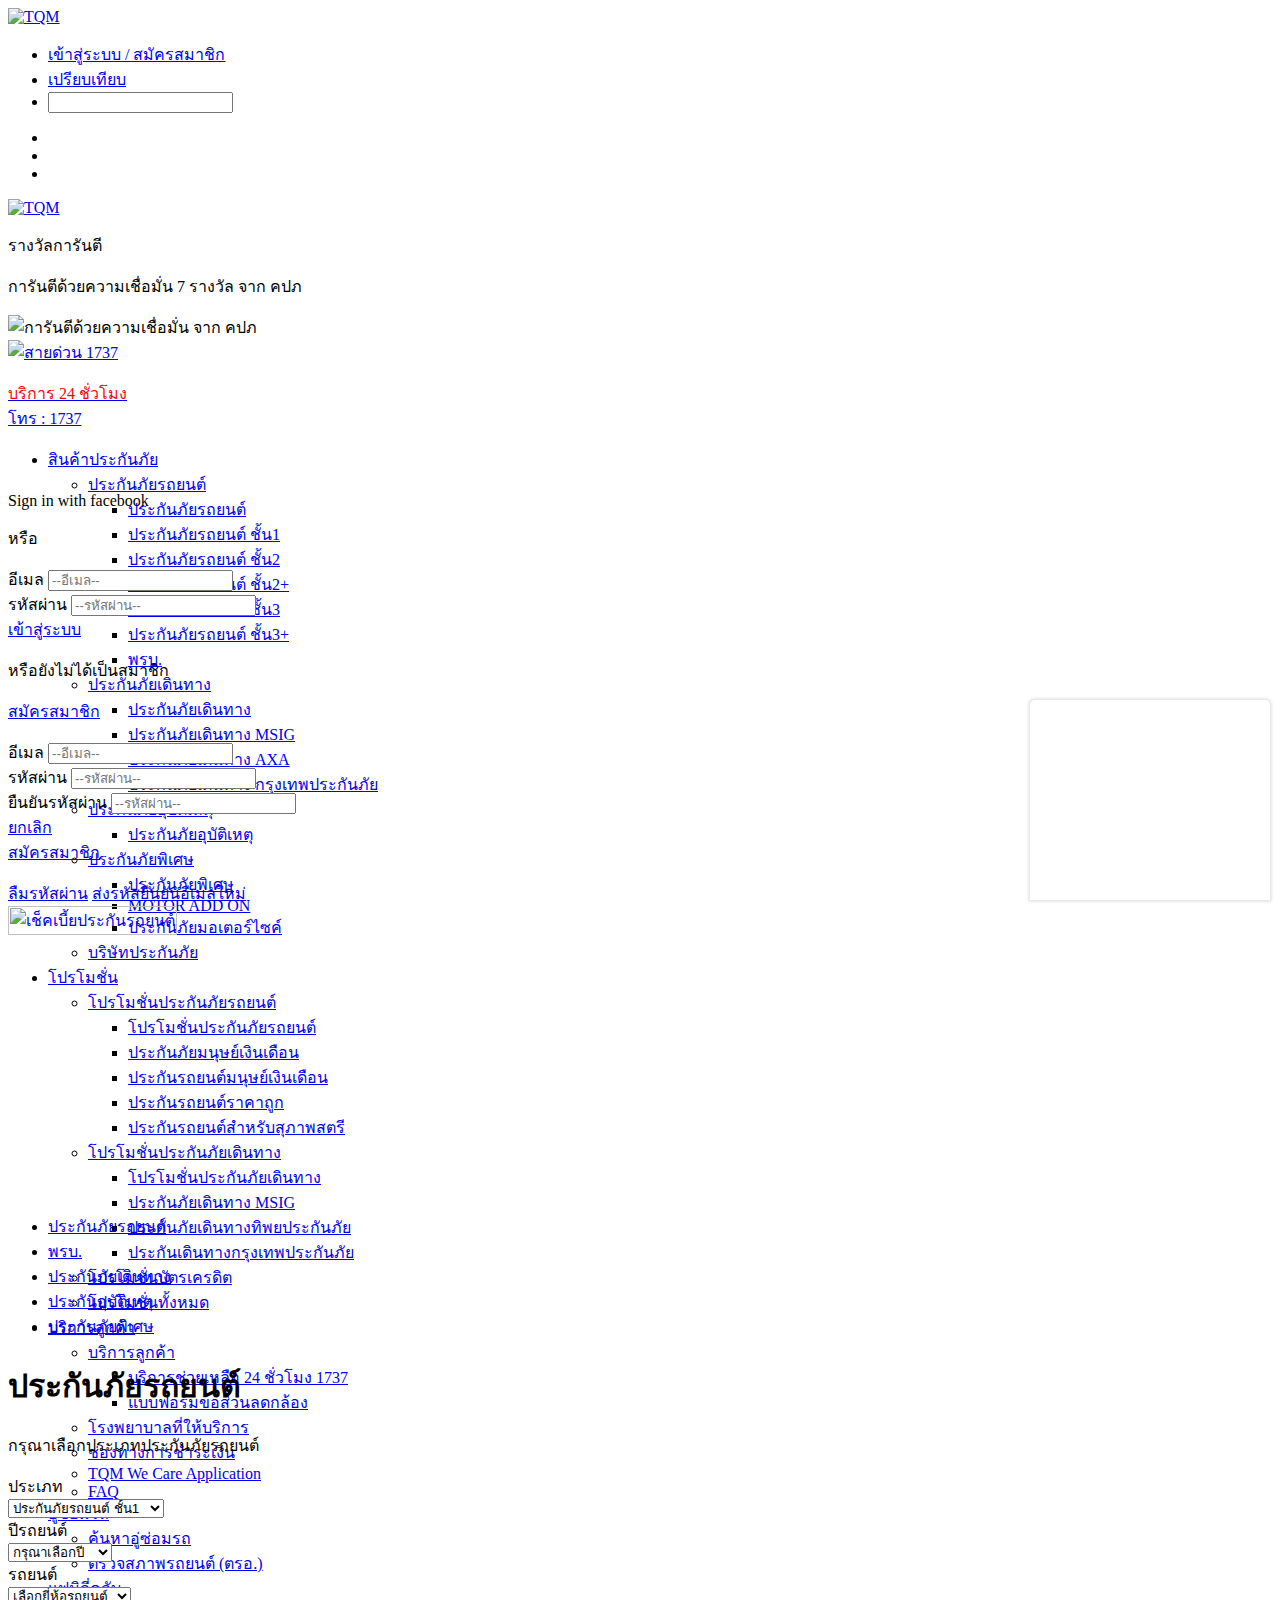
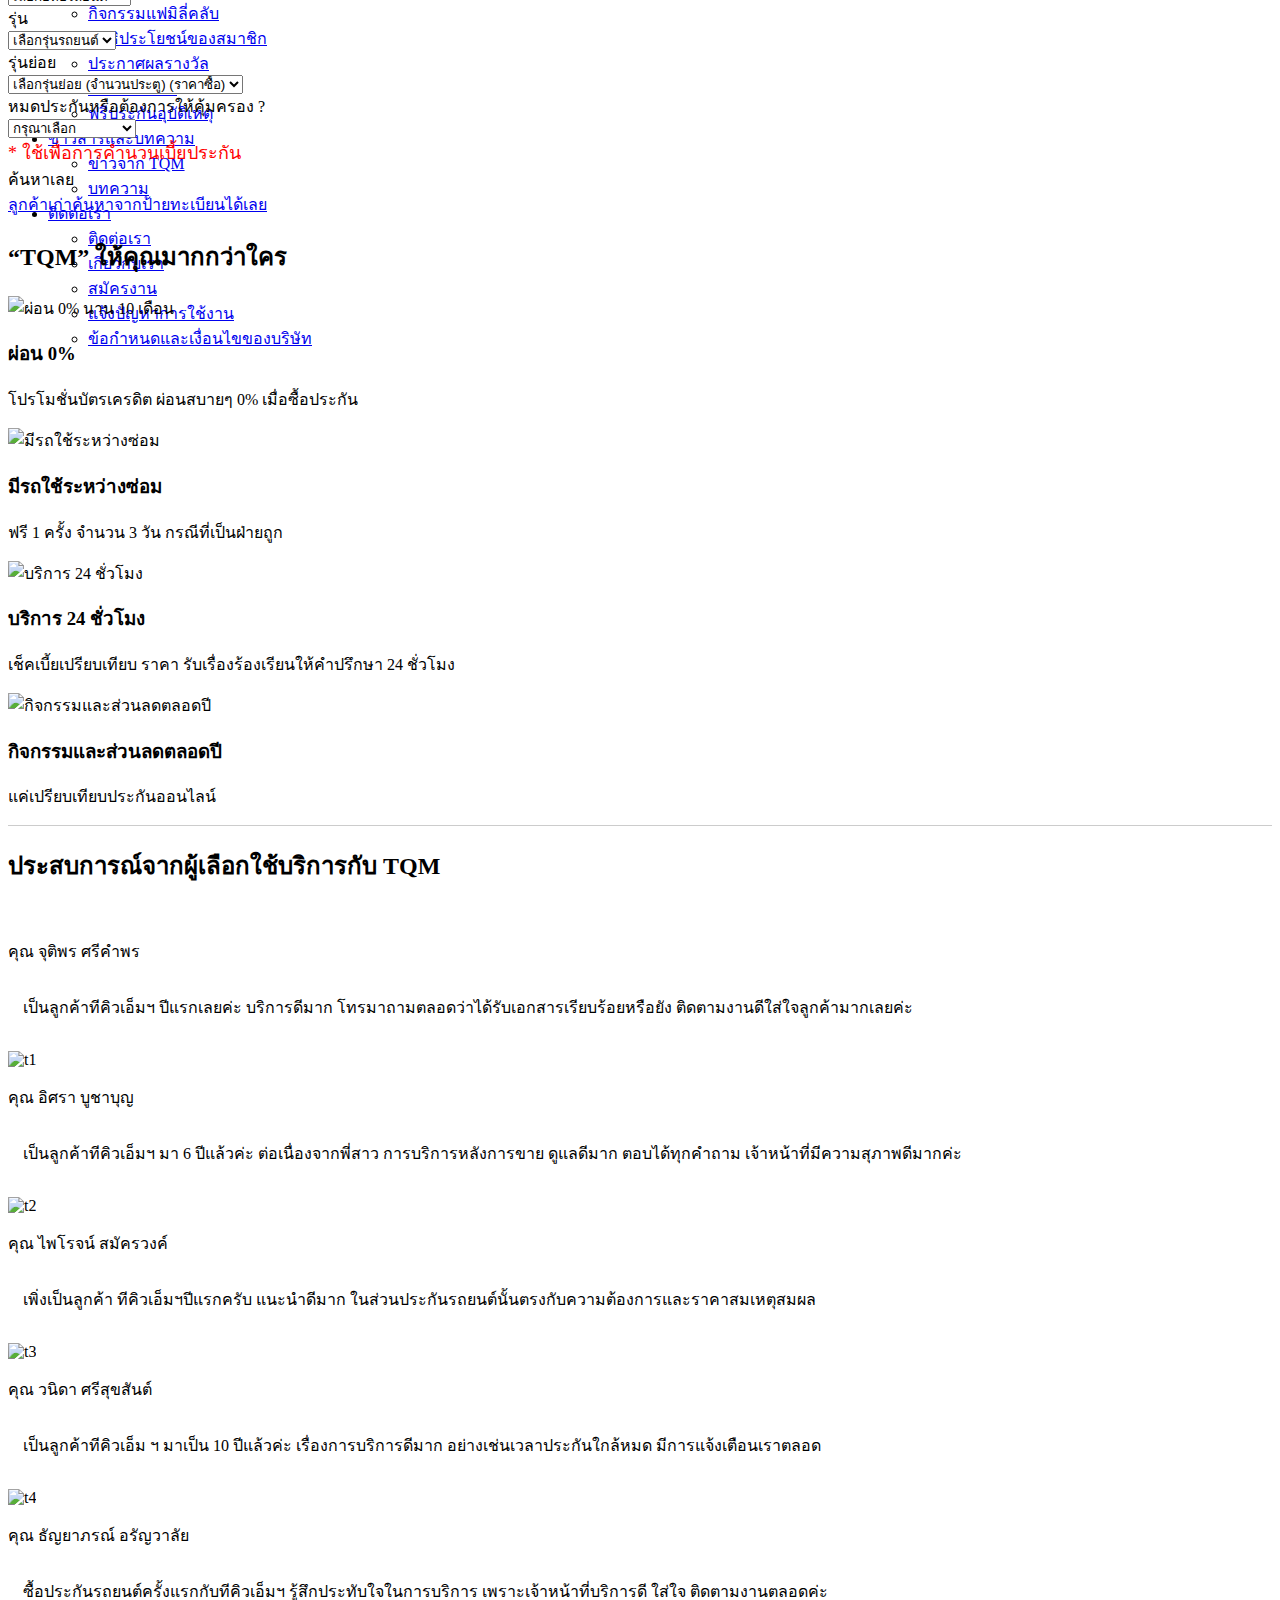
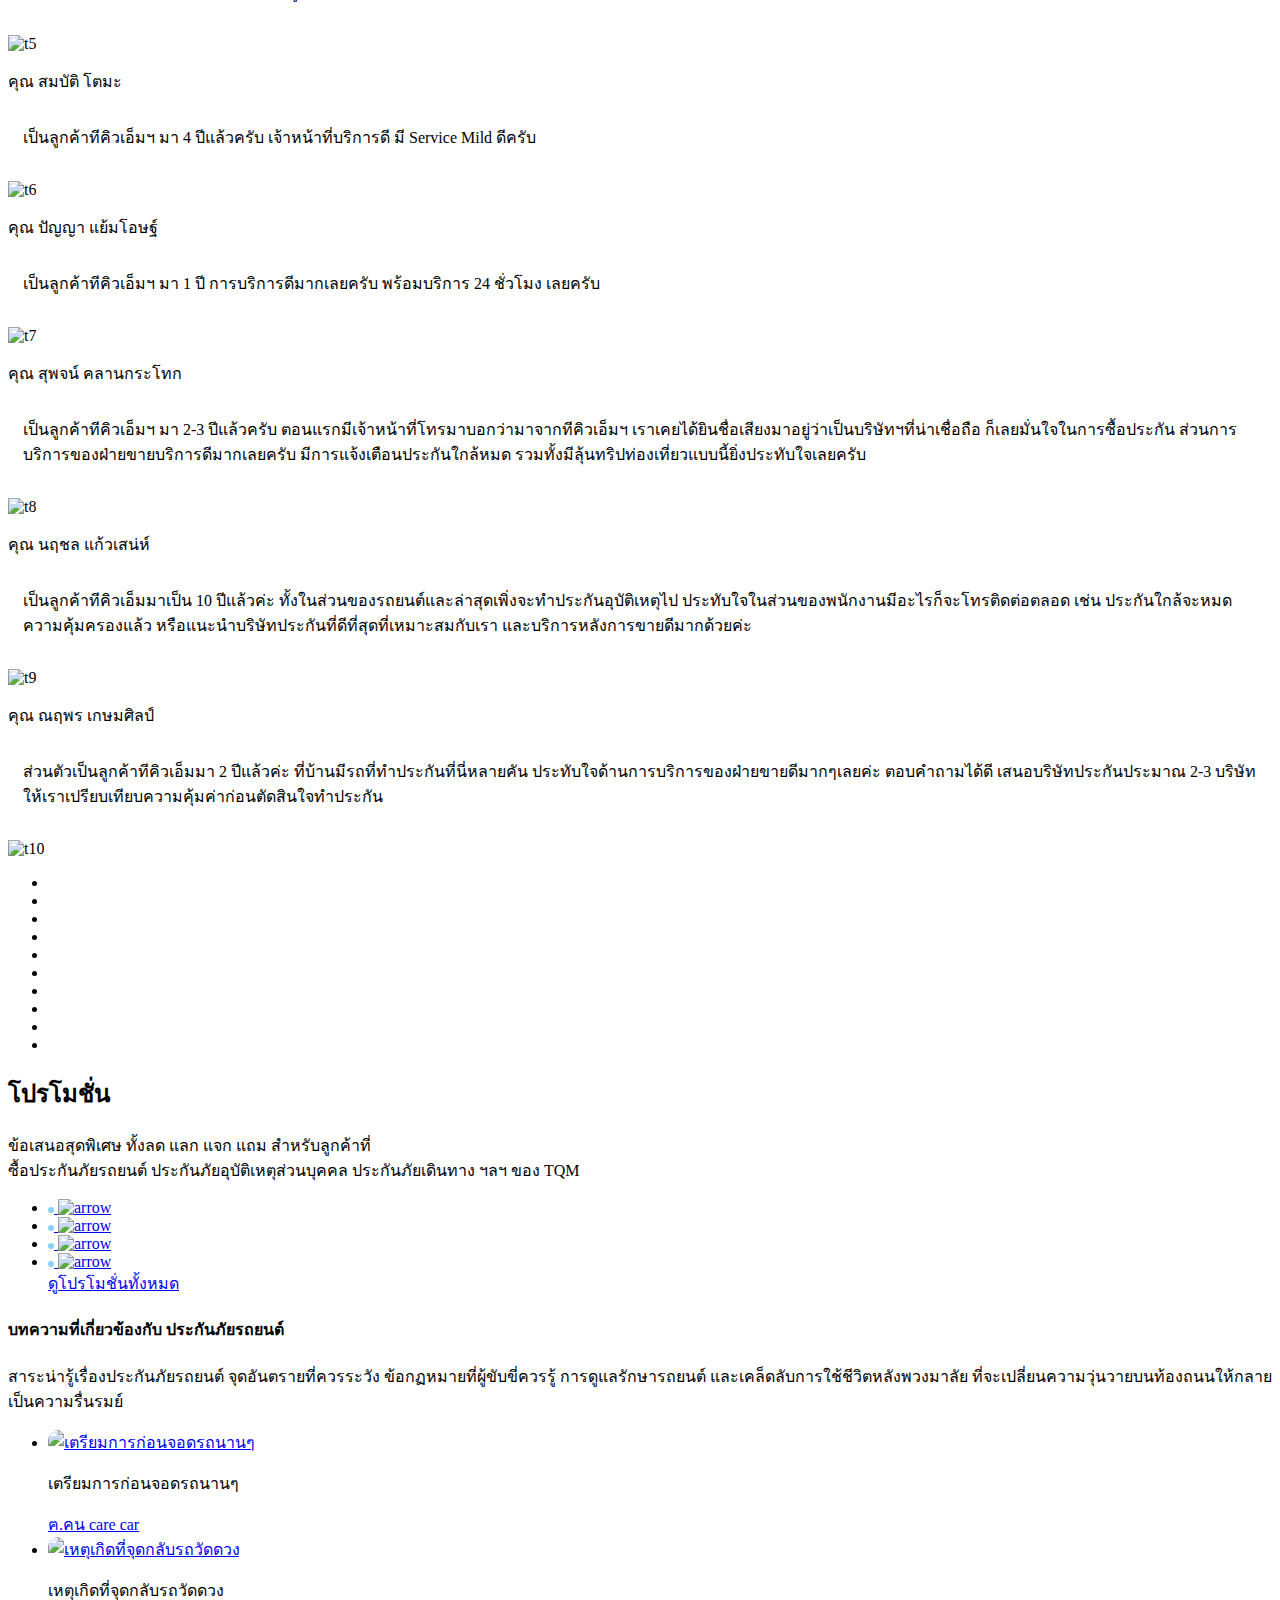
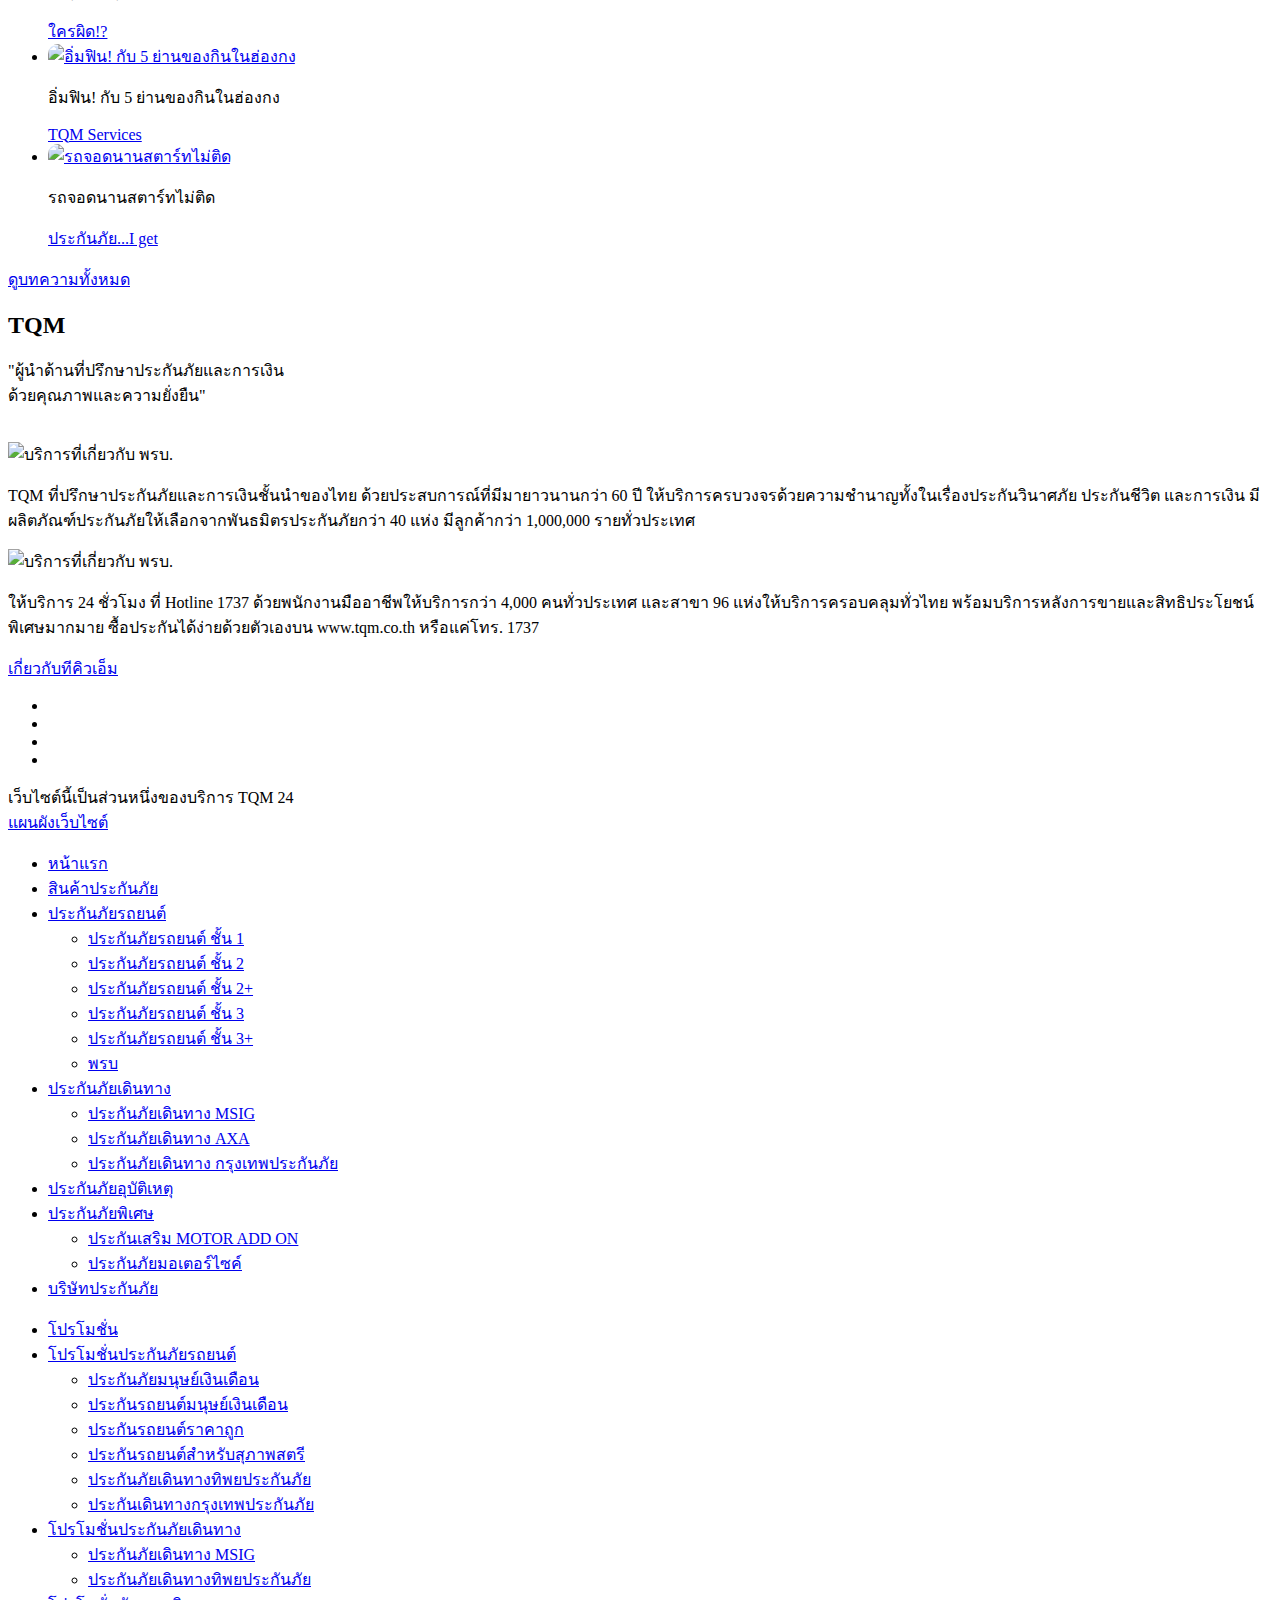
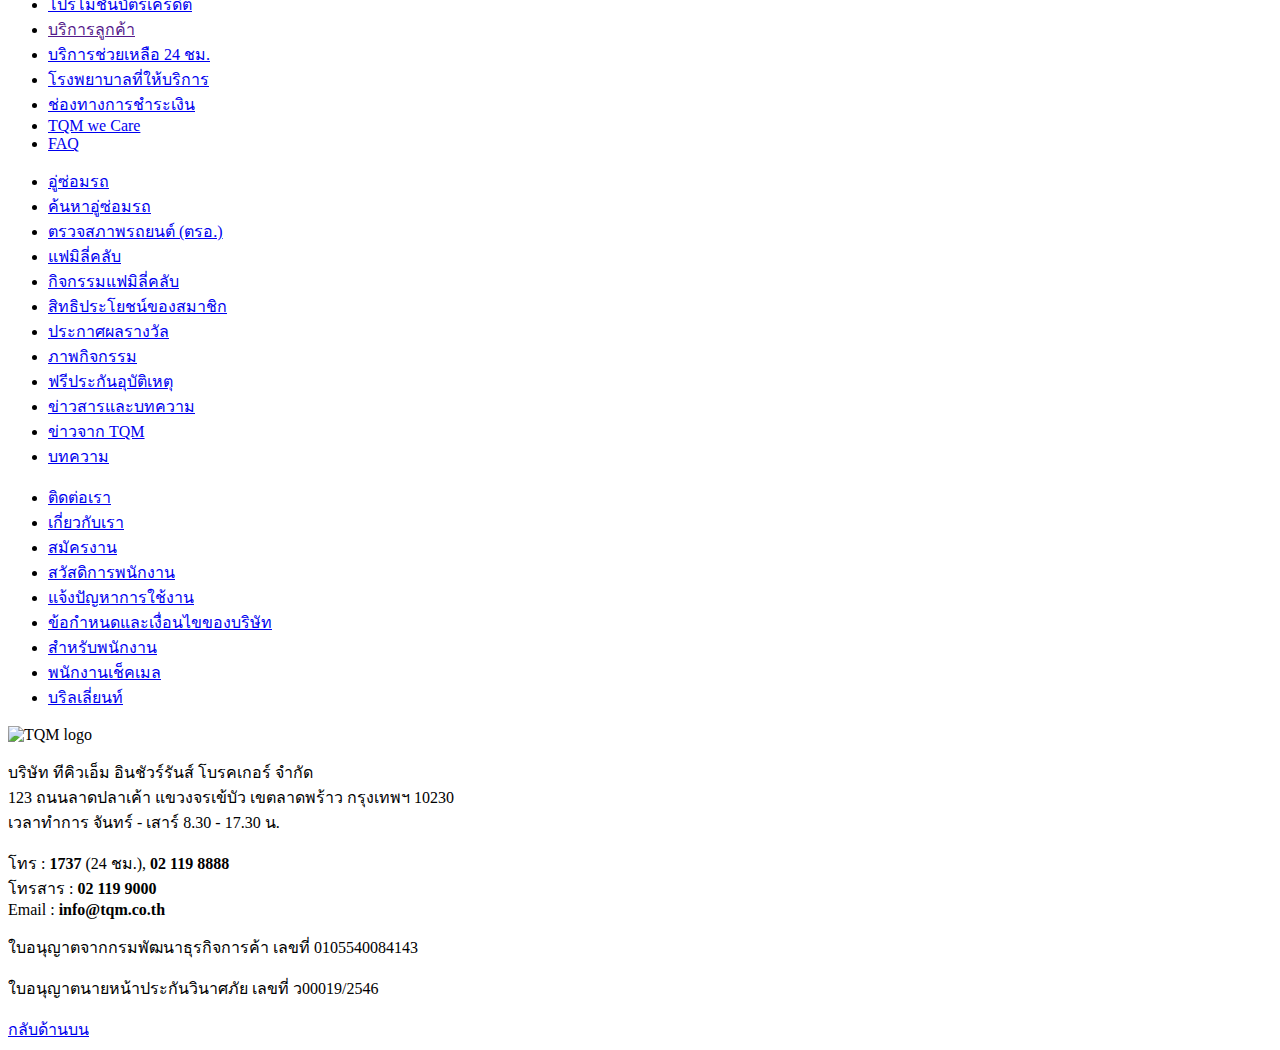
==== commit a5762d98: "" ====
--- a/DJBroker/DJBroker.Web/index.html
+++ b/DJBroker/DJBroker.Web/index.html
@@ -1,24 +1,23 @@
-﻿<!DOCTYPE html>
-<html lang="th">
+﻿<html lang="th" class=" ">
 <head>
     <meta charset="UTF-8">
-    <link rel="canonical" href="https://www.tqm.co.th/" />
+    <link rel="canonical" href="https://www.tqm.co.th/">
     <link rel="manifest" href="/static_file/index/manifest.json">
-    <meta name="robots" content="index,follow" />
+    <meta name="robots" content="index,follow">
     <meta name="viewport" content="width=device-width, initial-scale=1">
-    <title>DJ Broker | บริษัท ดวงเจริญ โบรคเกอร์</title>
-    <meta name="keywords" content="DJBroker, ดวงเจริญ, ประกันภัย, ประกันภัยรถยนต์, ประกันรถยนต์, ประกันชั้น1, พรบออนไลน์, ประกันภัยการเดินทาง, ประกันเดินทาง, โปรโมชั่น">
+    <title>TQM โบรคเกอร์ประกันภัย | บริษัท ทีคิวเอ็ม โบรคเกอร์</title>
+    <meta name="keywords" content="TQM, ทีคิวเอ็ม, ประกันภัย, ประกันภัยรถยนต์, ประกันรถยนต์, ประกันชั้น1, พรบออนไลน์, ประกันภัยการเดินทาง, ประกันเดินทาง, โปรโมชั่น">
     <meta name="description" content="ผู้นำด้านที่ปรึกษาประกันภัย ประกันภัยรถยนต์ ประกันภัยเดินทาง ประกันชีวิต ประกันอุบัติเหตุ ที่ปรึกษาด้านประกันภัย โปรโมชั่นผ่อน0% บริการ24ขั่วโมง โทร 1737">
     <meta name="format-detection" content="telephone=no">
     <link rel="stylesheet" href="/assets3/style/normalize.css">
     <link rel="stylesheet" href="/assets3/style/jquery-ui.min.css">
     <link rel="stylesheet" href="/assets3/style/jquery-ui.theme.min.css">
-    <link rel="stylesheet" href="/assets3/style/testimonial.min.css">
-    <link rel="stylesheet" href="/assets3/style/font-awesome.min.css">
+    <link rel="stylesheet" href="/assets3/style/testimonial.min.css?v=1.0">
+    <link rel="stylesheet" href="/assets3/style/font-awesome.min.css?v=1.0">
     <link rel="stylesheet" href="/assets3/style/jquery.jscrollpane.css">
     <link rel="stylesheet" href="/assets3/style/magnific-popup.min.css">
-    <link rel="stylesheet" href="/assets3/style/main.min.css">
-    <link rel="stylesheet" href="/assets3/style/css/page/home.css">
+    <link rel="stylesheet" href="/assets3/style/main.min.css?v=1.7">
+    <link rel="stylesheet" href="/assets3/style/css/page/home.css?v=1.3">
     <style>
         #popup_txt {
             font-size: 26px;
@@ -29,7 +28,7 @@
             margin-top: 20px;
             cursor: pointer;
             padding: 3px 20px;
-            background-color: #152e82;
+            background-color: #00aeef;
             color: #fff;
             display: inline-block;
             border-radius: 10px;
@@ -49,6 +48,14 @@
         }
     </style>
     <!-- Facebook Pixel Code -->
+    <script async="" src="//uh.nakanohito.jp/uhj2/uh.js"></script>
+    <script id="facebook-jssdk" src="//connect.facebook.net/th_TH/sdk.js#xfbml=1&amp;version=v2.8"></script>
+    <script async="" src="https://www.google-analytics.com/analytics.js"></script>
+    <script async="" src="//www.googletagmanager.com/gtm.js?id=GTM-N7BSPN"></script>
+    <script async="" charset="utf-8" src="https://v2.zopim.com/?4NjXErwpTSY5dQEQ8AsbT2Lo0mTOhXGG" type="text/javascript"></script>
+    <script src="https://connect.facebook.net/signals/config/145867449154757?v=2.7.18" async=""></script>
+    <script src="https://connect.facebook.net/signals/config/783871358459991?v=2.7.18" async=""></script>
+    <script async="" src="https://connect.facebook.net/en_US/fbevents.js"></script>
     <script>
         !function (f, b, e, v, n, t, s) {
             if (f.fbq) return; n = f.fbq = function () {
@@ -60,18 +67,506 @@
         }(window,
         document, 'script', 'https://connect.facebook.net/en_US/fbevents.js');
 
-        fbq('init', '145867449154757');
-        fbq('track', "PageView");</script>
+        fbq('init', '145867449154757'); // Gen-Ad Facebook Pixel Code
+        fbq('init', '783871358459991'); // Nick TQM Facebook Pixel Code
+        fbq('track', "PageView");
+    </script>
+
     <noscript>
-        <img height="1" width="1" style="display: none" src="https://www.facebook.com/tr?id=145867449154757&ev=PageView&noscript=1" />
+        &lt;img height="1" width="1" style="display:none" src="https://www.facebook.com/tr?id=145867449154757&amp;ev=PageView&amp;noscript=1" /&gt;
+    </noscript>
+    <noscript>
+        &lt;img height="1" width="1" style="display:none" src="https://www.facebook.com/tr?id=783871358459991&amp;ev=PageView&amp;noscript=1" /&gt;
     </noscript>
     <!-- End Facebook Pixel Code -->
+
+    <!--Start of Zendesk Chat Script-->
+    <script type="text/javascript">
+        window.$zopim || (function (d, s) {
+            var z = $zopim = function (c) { z._.push(c) }, $ = z.s =
+            d.createElement(s), e = d.getElementsByTagName(s)[0]; z.set = function (o) {
+                z.set.
+                _.push(o)
+            }; z._ = []; z.set._ = []; $.async = !0; $.setAttribute("charset", "utf-8");
+            $.src = "https://v2.zopim.com/?4NjXErwpTSY5dQEQ8AsbT2Lo0mTOhXGG"; z.t = +new Date; $.
+            type = "text/javascript"; e.parentNode.insertBefore($, e)
+        })(document, "script");
+    </script>
+    <!--End of Zendesk Chat Script-->
+    <script type="text/javascript" async="" src="//cdn.mouseflow.com/projects/d60cd248-abd8-4c6d-a652-6232b1b6b0fa.js"></script>
+    <style type="text/css">
+        .fb_hidden {
+            position: absolute;
+            top: -10000px;
+            z-index: 10001;
+        }
+
+        .fb_reposition {
+            overflow: hidden;
+            position: relative;
+        }
+
+        .fb_invisible {
+            display: none;
+        }
+
+        .fb_reset {
+            background: none;
+            border: 0;
+            border-spacing: 0;
+            color: #000;
+            cursor: auto;
+            direction: ltr;
+            font-family: "lucida grande", tahoma, verdana, arial, sans-serif;
+            font-size: 13px;
+            font-style: normal;
+            font-variant: normal;
+            font-weight: normal;
+            letter-spacing: normal;
+            line-height: 1;
+            margin: 0;
+            overflow: visible;
+            padding: 0;
+            text-align: left;
+            text-decoration: none;
+            text-indent: 0;
+            text-shadow: none;
+            text-transform: none;
+            visibility: visible;
+            white-space: normal;
+            word-spacing: normal;
+        }
+
+            .fb_reset > div {
+                overflow: hidden;
+            }
+
+        .fb_link img {
+            border: none;
+        }
+
+        @keyframes fb_transform {
+            from {
+                opacity: 0;
+                transform: scale(.95);
+            }
+
+            to {
+                opacity: 1;
+                transform: scale(1);
+            }
+        }
+
+        .fb_animate {
+            animation: fb_transform .3s forwards;
+        }
+
+        .fb_dialog {
+            background: rgba(82, 82, 82, .7);
+            position: absolute;
+            top: -10000px;
+            z-index: 10001;
+        }
+
+        .fb_reset .fb_dialog_legacy {
+            overflow: visible;
+        }
+
+        .fb_dialog_advanced {
+            padding: 10px;
+            -moz-border-radius: 8px;
+            -webkit-border-radius: 8px;
+            border-radius: 8px;
+        }
+
+        .fb_dialog_content {
+            background: #fff;
+            color: #333;
+        }
+
+        .fb_dialog_close_icon {
+            background: url(http://static.xx.fbcdn.net/rsrc.php/v3/yq/r/IE9JII6Z1Ys.png) no-repeat scroll 0 0 transparent;
+            cursor: pointer;
+            display: block;
+            height: 15px;
+            position: absolute;
+            right: 18px;
+            top: 17px;
+            width: 15px;
+        }
+
+        .fb_dialog_mobile .fb_dialog_close_icon {
+            top: 5px;
+            left: 5px;
+            right: auto;
+        }
+
+        .fb_dialog_padding {
+            background-color: transparent;
+            position: absolute;
+            width: 1px;
+            z-index: -1;
+        }
+
+        .fb_dialog_close_icon:hover {
+            background: url(http://static.xx.fbcdn.net/rsrc.php/v3/yq/r/IE9JII6Z1Ys.png) no-repeat scroll 0 -15px transparent;
+        }
+
+        .fb_dialog_close_icon:active {
+            background: url(http://static.xx.fbcdn.net/rsrc.php/v3/yq/r/IE9JII6Z1Ys.png) no-repeat scroll 0 -30px transparent;
+        }
+
+        .fb_dialog_loader {
+            background-color: #f6f7f9;
+            border: 1px solid #606060;
+            font-size: 26px;
+            padding: 20px;
+        }
+
+        .fb_dialog_top_left, .fb_dialog_top_right, .fb_dialog_bottom_left, .fb_dialog_bottom_right {
+            height: 10px;
+            width: 10px;
+            overflow: hidden;
+            position: absolute;
+        }
+
+        .fb_dialog_top_left {
+            background: url(http://static.xx.fbcdn.net/rsrc.php/v3/ye/r/8YeTNIlTZjm.png) no-repeat 0 0;
+            left: -10px;
+            top: -10px;
+        }
+
+        .fb_dialog_top_right {
+            background: url(http://static.xx.fbcdn.net/rsrc.php/v3/ye/r/8YeTNIlTZjm.png) no-repeat 0 -10px;
+            right: -10px;
+            top: -10px;
+        }
+
+        .fb_dialog_bottom_left {
+            background: url(http://static.xx.fbcdn.net/rsrc.php/v3/ye/r/8YeTNIlTZjm.png) no-repeat 0 -20px;
+            bottom: -10px;
+            left: -10px;
+        }
+
+        .fb_dialog_bottom_right {
+            background: url(http://static.xx.fbcdn.net/rsrc.php/v3/ye/r/8YeTNIlTZjm.png) no-repeat 0 -30px;
+            right: -10px;
+            bottom: -10px;
+        }
+
+        .fb_dialog_vert_left, .fb_dialog_vert_right, .fb_dialog_horiz_top, .fb_dialog_horiz_bottom {
+            position: absolute;
+            background: #525252;
+            filter: alpha(opacity=70);
+            opacity: .7;
+        }
+
+        .fb_dialog_vert_left, .fb_dialog_vert_right {
+            width: 10px;
+            height: 100%;
+        }
+
+        .fb_dialog_vert_left {
+            margin-left: -10px;
+        }
+
+        .fb_dialog_vert_right {
+            right: 0;
+            margin-right: -10px;
+        }
+
+        .fb_dialog_horiz_top, .fb_dialog_horiz_bottom {
+            width: 100%;
+            height: 10px;
+        }
+
+        .fb_dialog_horiz_top {
+            margin-top: -10px;
+        }
+
+        .fb_dialog_horiz_bottom {
+            bottom: 0;
+            margin-bottom: -10px;
+        }
+
+        .fb_dialog_iframe {
+            line-height: 0;
+        }
+
+        .fb_dialog_content .dialog_title {
+            background: #6d84b4;
+            border: 1px solid #365899;
+            color: #fff;
+            font-size: 16px;
+            font-weight: bold;
+            margin: 0;
+        }
+
+            .fb_dialog_content .dialog_title > span {
+                background: url(http://static.xx.fbcdn.net/rsrc.php/v3/yd/r/Cou7n-nqK52.gif) no-repeat 5px 50%;
+                float: left;
+                padding: 5px 0 7px 26px;
+            }
+
+        body.fb_hidden {
+            -webkit-transform: none;
+            height: 100%;
+            margin: 0;
+            overflow: visible;
+            position: absolute;
+            top: -10000px;
+            left: 0;
+            width: 100%;
+        }
+
+        .fb_dialog.fb_dialog_mobile.loading {
+            background: url(http://static.xx.fbcdn.net/rsrc.php/v3/ya/r/3rhSv5V8j3o.gif) white no-repeat 50% 50%;
+            min-height: 100%;
+            min-width: 100%;
+            overflow: hidden;
+            position: absolute;
+            top: 0;
+            z-index: 10001;
+        }
+
+            .fb_dialog.fb_dialog_mobile.loading.centered {
+                width: auto;
+                height: auto;
+                min-height: initial;
+                min-width: initial;
+                background: none;
+            }
+
+                .fb_dialog.fb_dialog_mobile.loading.centered #fb_dialog_loader_spinner {
+                    width: 100%;
+                }
+
+                .fb_dialog.fb_dialog_mobile.loading.centered .fb_dialog_content {
+                    background: none;
+                }
+
+        .loading.centered #fb_dialog_loader_close {
+            color: #fff;
+            display: block;
+            padding-top: 20px;
+            clear: both;
+            font-size: 20px;
+        }
+
+        #fb-root #fb_dialog_ipad_overlay {
+            background: rgba(0, 0, 0, .45);
+            position: absolute;
+            bottom: 0;
+            left: 0;
+            right: 0;
+            top: 0;
+            width: 100%;
+            min-height: 100%;
+            z-index: 10000;
+        }
+
+            #fb-root #fb_dialog_ipad_overlay.hidden {
+                display: none;
+            }
+
+        .fb_dialog.fb_dialog_mobile.loading iframe {
+            visibility: hidden;
+        }
+
+        .fb_dialog_content .dialog_header {
+            -webkit-box-shadow: white 0 1px 1px -1px inset;
+            background: -webkit-gradient(linear, 0% 0%, 0% 100%, from(#738ABA), to(#2C4987));
+            border-bottom: 1px solid;
+            border-color: #1d4088;
+            color: #fff;
+            font: 14px Helvetica, sans-serif;
+            font-weight: bold;
+            text-overflow: ellipsis;
+            text-shadow: rgba(0, 30, 84, .296875) 0 -1px 0;
+            vertical-align: middle;
+            white-space: nowrap;
+        }
+
+            .fb_dialog_content .dialog_header table {
+                -webkit-font-smoothing: subpixel-antialiased;
+                height: 43px;
+                width: 100%;
+            }
+
+            .fb_dialog_content .dialog_header td.header_left {
+                font-size: 14px;
+                padding-left: 5px;
+                vertical-align: middle;
+                width: 60px;
+            }
+
+            .fb_dialog_content .dialog_header td.header_right {
+                font-size: 14px;
+                padding-right: 5px;
+                vertical-align: middle;
+                width: 60px;
+            }
+
+        .fb_dialog_content .touchable_button {
+            background: -webkit-gradient(linear, 0% 0%, 0% 100%, from(#4966A6), color-stop(.5, #355492), to(#2A4887));
+            border: 1px solid #29487d;
+            -webkit-background-clip: padding-box;
+            -webkit-border-radius: 3px;
+            -webkit-box-shadow: rgba(0, 0, 0, .117188) 0 1px 1px inset, rgba(255, 255, 255, .167969) 0 1px 0;
+            display: inline-block;
+            margin-top: 3px;
+            max-width: 85px;
+            line-height: 18px;
+            padding: 4px 12px;
+            position: relative;
+        }
+
+        .fb_dialog_content .dialog_header .touchable_button input {
+            border: none;
+            background: none;
+            color: #fff;
+            font: 12px Helvetica, sans-serif;
+            font-weight: bold;
+            margin: 2px -12px;
+            padding: 2px 6px 3px 6px;
+            text-shadow: rgba(0, 30, 84, .296875) 0 -1px 0;
+        }
+
+        .fb_dialog_content .dialog_header .header_center {
+            color: #fff;
+            font-size: 18px;
+            font-weight: bold;
+            line-height: 18px;
+            text-align: center;
+            vertical-align: middle;
+        }
+
+        .fb_dialog_content .dialog_content {
+            background: url(http://static.xx.fbcdn.net/rsrc.php/v3/y9/r/jKEcVPZFk-2.gif) no-repeat 50% 50%;
+            border: 1px solid #555;
+            border-bottom: 0;
+            border-top: 0;
+            height: 150px;
+        }
+
+        .fb_dialog_content .dialog_footer {
+            background: #f6f7f9;
+            border: 1px solid #555;
+            border-top-color: #ccc;
+            height: 40px;
+        }
+
+        #fb_dialog_loader_close {
+            float: left;
+        }
+
+        .fb_dialog.fb_dialog_mobile .fb_dialog_close_button {
+            text-shadow: rgba(0, 30, 84, .296875) 0 -1px 0;
+        }
+
+        .fb_dialog.fb_dialog_mobile .fb_dialog_close_icon {
+            visibility: hidden;
+        }
+
+        #fb_dialog_loader_spinner {
+            animation: rotateSpinner 1.2s linear infinite;
+            background-color: transparent;
+            background-image: url(http://static.xx.fbcdn.net/rsrc.php/v3/yD/r/t-wz8gw1xG1.png);
+            background-repeat: no-repeat;
+            background-position: 50% 50%;
+            height: 24px;
+            width: 24px;
+        }
+
+        @keyframes rotateSpinner {
+            0% {
+                transform: rotate(0deg);
+            }
+
+            100% {
+                transform: rotate(360deg);
+            }
+        }
+
+        .fb_iframe_widget {
+            display: inline-block;
+            position: relative;
+        }
+
+            .fb_iframe_widget span {
+                display: inline-block;
+                position: relative;
+                text-align: justify;
+            }
+
+            .fb_iframe_widget iframe {
+                position: absolute;
+            }
+
+        .fb_iframe_widget_fluid_desktop, .fb_iframe_widget_fluid_desktop span, .fb_iframe_widget_fluid_desktop iframe {
+            max-width: 100%;
+        }
+
+            .fb_iframe_widget_fluid_desktop iframe {
+                min-width: 220px;
+                position: relative;
+            }
+
+        .fb_iframe_widget_lift {
+            z-index: 1;
+        }
+
+        .fb_hide_iframes iframe {
+            position: relative;
+            left: -10000px;
+        }
+
+        .fb_iframe_widget_loader {
+            position: relative;
+            display: inline-block;
+        }
+
+        .fb_iframe_widget_fluid {
+            display: inline;
+        }
+
+            .fb_iframe_widget_fluid span {
+                width: 100%;
+            }
+
+        .fb_iframe_widget_loader iframe {
+            min-height: 32px;
+            z-index: 2;
+            zoom: 1;
+        }
+
+        .fb_iframe_widget_loader .FB_Loader {
+            background: url(http://static.xx.fbcdn.net/rsrc.php/v3/y9/r/jKEcVPZFk-2.gif) no-repeat;
+            height: 32px;
+            width: 32px;
+            margin-left: -16px;
+            position: absolute;
+            left: 50%;
+            z-index: 4;
+        }
+    </style>
+    <style media="print" class="jx_ui_StyleSheet" __jx__id="___$_2" type="text/css">
+        .zopim {
+            display: none !important;
+        }
+    </style>
 </head>
 <body>
+    <div class="zopim" __jx__id="___$_21 ___$_21" data-test-id="ChatWidgetButton" style="margin-top: 0px; margin-right: 0px; margin-bottom: 0px; padding: 0px; border: 0px; background: transparent; overflow: hidden; position: fixed; z-index: 16000002; width: 180px; height: 30px; right: 10px; bottom: 0px; display: none;">
+        <iframe frameborder="0" src="about:blank" style="background-color: transparent; vertical-align: text-bottom; position: relative; width: 100%; height: 100%; min-width: 100%; min-height: 100%; max-width: 100%; max-height: 100%; margin: 0px; overflow: hidden; display: block;" data-test-id="ChatWidgetButton-iframe"></iframe>
+    </div>
+    <div class="zopim" __jx__id="___$_4 ___$_4" data-test-id="ChatWidgetWindow" style="margin-top: 0px; margin-right: 0px; margin-bottom: 0px; padding: 0px; border: 0px; background: transparent; overflow: hidden; position: fixed; z-index: 16000001; right: 10px; bottom: 0px; border-top-left-radius: 5px; border-top-right-radius: 5px; display: block; width: 240px; height: 200px; box-shadow: rgba(0, 0, 0, 0.1) 0px 0px 3px 2px;">
+        <iframe frameborder="0" src="about:blank" data-test-id="ChatWidgetWindow-iframe" style="background-color: transparent; vertical-align: text-bottom; position: relative; width: 100%; height: 100%; min-width: 100%; min-height: 100%; max-width: 100%; max-height: 100%; margin: 0px; overflow: hidden; display: block;"></iframe>
+    </div>
     <!-- Google Tag Manager -->
     <noscript>
-        <iframe src="//www.googletagmanager.com/ns.html?id=GTM-N7BSPN"
-            height="0" width="0" style="display: none; visibility: hidden"></iframe>
+        &lt;iframe src="//www.googletagmanager.com/ns.html?id=GTM-N7BSPN"
+height="0" width="0" style="display:none;visibility:hidden"&gt;&lt;/iframe&gt;
     </noscript>
     <script>(function (w, d, s, l, i) {
     w[l] = w[l] || []; w[l].push({
@@ -94,11 +589,12 @@
     <div style="display: none">
         <script type="text/javascript" src="//www.googleadservices.com/pagead/conversion.js">
         </script>
+        <iframe name="google_conversion_frame" title="Google conversion frame" width="300" height="13" src="https://googleads.g.doubleclick.net/pagead/viewthroughconversion/959518542/?random=1500801206393&amp;cv=8&amp;fst=1500801206393&amp;num=1&amp;fmt=1&amp;guid=ON&amp;u_h=900&amp;u_w=1440&amp;u_ah=900&amp;u_aw=1440&amp;u_cd=24&amp;u_his=5&amp;u_tz=420&amp;u_java=false&amp;u_nplug=4&amp;u_nmime=5&amp;frm=0&amp;url=https%3A%2F%2Fwww.tqm.co.th%2F%3Futm_source%3Dgoogle%26utm_medium%3Dcpc%26utm_campaign%3Dalwayson%26utm_content%3Dgenad%26gclid%3DCj0KCQjwktHLBRDsARIsAFBSb6y54S-CRYaYJtg1BzEeNR3BKe8P_QU5rPfyPM_HRCtaqk65vHEEELgaAms6EALw_wcB&amp;ref=https%3A%2F%2Fwww.google.co.th%2F&amp;tiba=TQM%20%E0%B9%82%E0%B8%9A%E0%B8%A3%E0%B8%84%E0%B9%80%E0%B8%81%E0%B8%AD%E0%B8%A3%E0%B9%8C%E0%B8%9B%E0%B8%A3%E0%B8%B0%E0%B8%81%E0%B8%B1%E0%B8%99%E0%B8%A0%E0%B8%B1%E0%B8%A2%20%7C%20%E0%B8%9A%E0%B8%A3%E0%B8%B4%E0%B8%A9%E0%B8%B1%E0%B8%97%20%E0%B8%97%E0%B8%B5" frameborder="0" marginwidth="0" marginheight="0" vspace="0" hspace="0" allowtransparency="true" scrolling="no"></iframe>
     </div>
     <noscript>
-        <div style="display: inline;">
-            <img height="1" width="1" style="border-style: none;" alt="" src="//googleads.g.doubleclick.net/pagead/viewthroughconversion/959518542/?guid=ON&amp;script=0" />
-        </div>
+        &lt;div style="display:inline;"&gt;
+&lt;img height="1" width="1" style="border-style:none;" alt="" src="//googleads.g.doubleclick.net/pagead/viewthroughconversion/959518542/?guid=ON&amp;amp;script=0"/&gt;
+&lt;/div&gt;
     </noscript>
     <script>
         (function (i, s, o, g, r, a, m) {
@@ -119,27 +615,41 @@
                 <div class="left">
                     <div class="left divider-line">
                         <a href="/" id="logo" title="logo tqm">
-                            <!--<img src="/assets3/images/share/logo.png" alt="TQM">-->
-                            <!--<img src="/assets3/images/page_home/logoDJ.png" alt="TQM">-->
-                            <img src="/assets3/images/page_home/iconDJ.png" alt="TQM">
+                            <img src="/assets3/images/share/logo.png" alt="TQM">
                         </a>
                     </div>
                     <!--<a href="tel:1737" class="call">1737</a>-->
                 </div>
                 <div class="menu-top-user right">
                     <ul class="list-item">
+                        <li class="divider-line">
+                            <a id="menu_login" rel="nofollow" href="#" class="is-login the-popup" data-popup="popup-login" title="เข้าสู่ระบบ tqm">เข้าสู่ระบบ <span class="hide-sm-inline">/ สมัครสมาชิก</span></a>
+                        </li>
+                        <li>
+                            <a href="/car_insurance/compare" class="the-popup" data-popup="popup-compare"><span class="menu-compare hide">เปรียบเทียบ</span></a>
+                        </li>
+                        <li>
+                            <div id="search_top_bar">
+                                <form id="frm" method="get" action="/customsearch.php" style="position: static;">
+                                    <input type="text" id="q" value="" name="q" autocomplete="off">
+                                </form>
+                                <a href="#" class="i-search" title="search" onclick="$('#q').focus();"><i class="fa fa-search"></i></a>
+                            </div>
+                        </li>
+                        <li><a href="https://www.facebook.com/TqmBroker" target="_blank" style="padding: 0;"><i class="fa fa-facebook icon" aria-hidden="true"></i></a></li>
+                        <li><a href="https://www.youtube.com/channel/UCHjNT-OxLzcJBZ97v01OVlQ" target="_blank" style="padding: 0;"><i class="fa fa-youtube-square icon" aria-hidden="true"></i></a></li>
+                        <li><a href="#" class="i-hamburger"><i class="fa fa-bars"></i></a></li>
                     </ul>
                 </div>
             </div>
             <div class="test">
                 <div class="float-left logo">
                     <a href="/" id="A1" title="logo tqm">
-                         <!--<img src="/assets3/images/page_home/logoDJ.png" alt="TQM">-->
-                            <img src="/assets3/images/page_home/iconDJ.png" alt="TQM">
+                        <img src="/assets3/images/page_home/logo.png" alt="TQM">
                     </a>
                 </div>
                 <div class="float-right">
-                    <!--<div class="txt-award-box">
+                    <div class="txt-award-box">
                         <p class="txt-award">รางวัลการันตี</p>
                         <p class="txt-award-sub">การันตีด้วยความเชื่อมั่น 7 รางวัล จาก คปภ</p>
                     </div>
@@ -149,23 +659,20 @@
                     <div class="call-box">
                         <a href="tel:1737" title="call tqm">
                             <div class="float-left icon-phone">
-                                <img src="/assets3/images/page_home/icon-phone.gif" alt="สายด่วน 1737">
-                            </div>
-                            <p class="call-text">
-                                <span style="color: #f80505;">บริการ 24 ชั่วโมง</span><br>
-                                โทร : 1737
-                            </p>
+                                <img src="/assets3/images/page_home/icon-phone.gif" alt="สายด่วน 1737"></div>
+                            <p class="call-text"><span style="color: #f80505;">บริการ 24 ชั่วโมง</span><br>
+                                โทร : 1737 </p>
                         </a>
-                    </div>-->
+                    </div>
                 </div>
             </div>
 
             <div class="menu-top">
                 <!-- main top menu -->
-                <div class="main-menu">
+                <div class="main-menu" style="height: 45px;">
                     <ul class="main container">
                         <li class="main-list"><a href="#" title="สินค้าประกันภัย">สินค้าประกันภัย<span></span><i class="main-sub-arrow fa fa-plus"></i></a>
-                            <!--<div class="sub">
+                            <div class="sub">
                                 <ul class="container">
                                     <li class="sub-arrow-wrap"><a href="#" title="ประกันภัยรถยนต์">ประกันภัยรถยนต์<i class="sub-arrow fa fa-plus"></i></a>
                                         <ul class="subsub">
@@ -201,10 +708,10 @@
                                     <li><a href="/insurance/partners" title="บริษัทประกันภัย">บริษัทประกันภัย</a>
                                     </li>
                                 </ul>
-                            </div>-->
+                            </div>
                         </li>
                         <li class="main-list"><a href="#" title="โปรโมชั่น">โปรโมชั่น<span></span><i class="main-sub-arrow fa fa-plus"></i></a>
-                            <!--<div class="sub">
+                            <div class="sub">
                                 <ul class="container">
                                     <li class="sub-arrow-wrap"><a href="#" title="โปรโมชั่นประกันภัยรถยนต์">โปรโมชั่นประกันภัยรถยนต์<i class="sub-arrow fa fa-plus"></i></a>
                                         <ul class="subsub">
@@ -220,6 +727,7 @@
                                             <li><a href="/promotion/travel" title="โปรโมชั่นประกันภัยเดินทาง">โปรโมชั่นประกันภัยเดินทาง</a></li>
                                             <li><a href="/promotion/ประกันเดินทาง MSIG" title="ประกันภัยเดินทาง MSIG">ประกันภัยเดินทาง MSIG</a></li>
                                             <li><a href="/promotion/TA_Dhipaya" title="ประกันภัยเดินทางทิพยประกันภัย">ประกันภัยเดินทางทิพยประกันภัย</a></li>
+                                            <li><a href="/promotion/probki" title="ประกันเดินทางกรุงเทพประกันภัย">ประกันเดินทางกรุงเทพประกันภัย</a></li>
                                         </ul>
                                     </li>
                                     <li><a href="/promotion/ประกันผ่อนสบาย" title="โปรโมชั่นบัตรเครดิต">โปรโมชั่นบัตรเครดิต</a>
@@ -227,10 +735,10 @@
                                     <li><a href="/promotion" title="โปรโมชั่นทั้งหมด">โปรโมชั่นทั้งหมด</a>
                                     </li>
                                 </ul>
-                            </div>-->
+                            </div>
                         </li>
                         <li class="main-list"><a href="#" title="บริการลูกค้า">บริการลูกค้า<span></span><i class="main-sub-arrow fa fa-plus"></i></a>
-                            <!--<div class="sub">
+                            <div class="sub">
                                 <ul class="container">
                                     <li class="sub-arrow-wrap"><a href="#" title="บริการลูกค้า">บริการลูกค้า<i class="sub-arrow fa fa-plus"></i></a>
                                         <ul class="subsub">
@@ -247,9 +755,9 @@
                                     <li><a href="/tqmservice/faq" title="FAQ">FAQ</a>
                                     </li>
                                 </ul>
-                            </div>-->
-                        </li>
-                        <!-- <li class="main-list"><a href="#" title="อู่ซ่อมรถ">อู่ซ่อมรถ<span></span><i class="main-sub-arrow fa fa-plus"></i></a>
+                            </div>
+                        </li>
+                        <li class="main-list"><a href="#" title="อู่ซ่อมรถ">อู่ซ่อมรถ<span></span><i class="main-sub-arrow fa fa-plus"></i></a>
                             <div class="sub">
                                 <ul class="container">
                                     <li><a href="/carservice/repair" title="ค้นหาอู่ซ่อมรถ">ค้นหาอู่ซ่อมรถ</a>
@@ -258,8 +766,8 @@
                                     </li>
                                 </ul>
                             </div>
-                        </li>-->
-                        <!-- <li class="main-list"><a href="#" title="แฟมิลี่คลับ">แฟมิลี่คลับ<span></span><i class="main-sub-arrow fa fa-plus"></i></a>
+                        </li>
+                        <li class="main-list"><a href="#" title="แฟมิลี่คลับ">แฟมิลี่คลับ<span></span><i class="main-sub-arrow fa fa-plus"></i></a>
                             <div class="sub">
                                 <ul class="container">
                                     <li><a href="/news/familyclubnews" title="ข่าวสารและกิจกรรมแฟมิลี่คลับ">กิจกรรมแฟมิลี่คลับ</a>
@@ -274,19 +782,19 @@
                                     </li>
                                 </ul>
                             </div>
-                        </li>-->
+                        </li>
                         <li class="main-list"><a href="#" title="ข่าวสารและบทความ">ข่าวสารและบทความ<span></span><i class="main-sub-arrow fa fa-plus"></i></a>
-                            <!--<div class="sub">
+                            <div class="sub">
                                 <ul class="container">
                                     <li><a href="/news/tqmnews" title="ข่าวจาก TQM">ข่าวจาก TQM</a>
                                     </li>
                                     <li><a href="/blog" title="บทความ">บทความ</a>
                                     </li>
                                 </ul>
-                            </div>-->
+                            </div>
                         </li>
                         <li class="main-list"><a href="#" title="ติดต่อเรา">ติดต่อเรา<span></span><i class="main-sub-arrow fa fa-plus"></i></a>
-                            <!--<div class="sub">
+                            <div class="sub">
                                 <ul class="container">
                                     <li><a href="/tqm/contactus" title="ติดต่อเรา">ติดต่อเรา</a>
                                     </li>
@@ -299,7 +807,7 @@
                                     <li><a href="/tqm/privacy" title="ข้อกำหนดและเงื่อนไขของบริษัท">ข้อกำหนดและเงื่อนไขของบริษัท</a>
                                     </li>
                                 </ul>
-                            </div>-->
+                            </div>
                         </li>
                     </ul>
                 </div>
@@ -350,6 +858,51 @@
                         }, { scope: 'email,public_profile' });
                     }
                 </script>
+                <!-- popup login -->
+                <div class="popup-wrap">
+                    <div id="popup-login" class="popup-login dialog-popup">
+                        <a class="btn-fb margin-bottom-10" style="cursor: pointer;" onclick="myFacebookLogin()" title="Sign in with facebook"><i class="fa fa-facebook"></i>Sign in with facebook</a>
+                        <!--<a href="#" class="btn-google"><i class="fa fa-google-plus"></i>Sign in with Google+</a>-->
+                        <p id="alert" class="f-italic">หรือ</p>
+                        <form action="#" id="formLogin">
+                            <div class="form-group">
+                                <label>อีเมล</label>
+                                <input type="text" placeholder="--อีเมล--" class="input-line" id="email" name="email" autocomplete="off">
+                            </div>
+                            <div class="form-group">
+                                <label>รหัสผ่าน</label>
+                                <input type="password" placeholder="--รหัสผ่าน--" class="input-line" id="password" name="password">
+                            </div>
+
+                            <a href="#" class="button-1 white" onclick="sign_in('www.tqm.co.th');" title="เข้าสู่ระบบ">เข้าสู่ระบบ</a>
+                            <p>หรือยังไม่ได้เป็นสมาชิก</p>
+                            <a href="#" class="button-1 blue register" onclick="$('#alert').html('หรือ');" title="สมัครสมาชิก">สมัครสมาชิก</a>
+                        </form>
+                        <form action="#" id="formRegister" class="none">
+                            <div class="form-group">
+                                <label>อีเมล</label>
+                                <input type="text" placeholder="--อีเมล--" class="input-line" id="email2" name="email2" autocomplete="off">
+                            </div>
+                            <div class="form-group">
+                                <label>รหัสผ่าน</label>
+                                <input type="password" placeholder="--รหัสผ่าน--" class="input-line" id="password1" name="password1">
+                            </div>
+                            <div class="form-group">
+                                <label>ยืนยันรหัสผ่าน</label>
+                                <input type="password" placeholder="--รหัสผ่าน--" class="input-line input-confirm-pwd " id="password2" name="password2">
+                            </div>
+                            <div class="cancel"><a href="#" onclick="$('#formRegister')[0].reset();$('#alert').html('หรือ');" title="ยกเลิก">ยกเลิก</a></div>
+                            <a href="#" class="button-1 blue" onclick="sign_up();" title="สมัครสมาชิก">สมัครสมาชิก</a>
+                        </form>
+                        <a href="/forget_password.php" title="ลืมรหัสผ่าน">ลืมรหัสผ่าน</a>
+                        <a href="/request_email_active.php" title="ส่งรหัสยืนยันอีเมลใหม่">ส่งรหัสยืนยันอีเมลใหม่</a>
+                        <!--<div class="btn-popup-close"><i class="fa fa-times"></i></div>-->
+                    </div>
+
+                    <!-- popup compare -->
+
+                </div>
+
 
             </div>
 
@@ -384,7 +937,7 @@
 
             .btn_popup {
                 cursor: pointer;
-                background: #152e82;
+                background: #00aeef;
                 padding: 5px 10px;
                 border-radius: 6px;
                 color: white;
@@ -552,22 +1105,28 @@
         <!-- banner -->
         <div id="content">
             <!-- banner -->
-            <!--<div style="display: none;">
+            <div style="display: none;">
+
+                <a href="" class="slide-img">
+                    <img id="slide-img-183" class="img-slide" src="/assets/images/page_promotion/upload/index_slide_183.png" alt="เช็คเบี้ย 40 บริษัท" title="เช็คเบี้ย 40 บริษัท" onclick="window.location='/promotion/ประกันรถยนต์';"></a>
+
+                <a href="" class="slide-img">
+                    <img id="slide-img-177" class="img-slide" src="/assets/images/page_promotion/upload/index_slide_177.png" alt="เช็คเบี้ยประกันรถยนต์" title="เช็คเบี้ยประกันรถยนต์" onclick="window.location='';"></a>
+
+                <a href="" class="slide-img">
+                    <img id="slide-img-144" class="img-slide" src="/assets/images/page_promotion/upload/index_slide_144.png" alt="ประกันรถยนต์มนุษย์เงินเดือน" title="ประกันรถยนต์มนุษย์เงินเดือน" onclick="window.location='/promotion/%E0%B8%9B%E0%B8%A3%E0%B8%B0%E0%B8%81%E0%B8%B1%E0%B8%99%E0%B8%A3%E0%B8%96%E0%B8%A2%E0%B8%99%E0%B8%95%E0%B9%8C%E0%B8%A1%E0%B8%99%E0%B8%B8%E0%B8%A9%E0%B8%A2%E0%B9%8C%E0%B9%80%E0%B8%87%E0%B8%B4%E0%B8%99%E0%B9%80%E0%B8%94%E0%B8%B7%E0%B8%AD%E0%B8%99';"></a>
+
+                <a href="" class="slide-img">
+                    <img id="slide-img-172" class="img-slide" src="/assets/images/page_promotion/upload/index_slide_172.png" alt="" title="" onclick="window.location='/promotion/Type1_BigSurprise';"></a>
 
                 <a href="" class="slide-img">
                     <img id="slide-img-160" class="img-slide" src="/assets/images/page_promotion/upload/index_slide_160.png" alt="ประกันรถยนต์ชั้น 1 วิริยะ" title="ประกันรถยนต์ชั้น 1 วิริยะ" onclick="window.location='https://www.tqm.co.th/promotion/viriyah_type1';"></a>
 
                 <a href="" class="slide-img">
-                    <img id="slide-img-151" class="img-slide" src="/assets/images/page_promotion/upload/index_slide_151.png" alt="ประกันภัยรถยนต์ชั้น1 ราคา 6500 บาท" title="ประกันภัยรถยนต์ชั้น1 ราคา 6500 บาท" onclick="window.location='/promotion/Type1_BigSurprise';"></a>
+                    <img id="slide-img-159" class="img-slide" src="/assets/images/page_promotion/upload/index_slide_159.png" alt="ประกันรถยนต์ชั้น3+" title="ประกันรถยนต์ชั้น3+" onclick="window.location='https://www.tqm.co.th/promotion/MTI555';"></a>
 
                 <a href="" class="slide-img">
-                    <img id="slide-img-159" class="img-slide" src="/assets/images/page_promotion/upload/index_slide_159.png" alt="ประกันรถยนต์ชั้น3+" title="ประกันรถยนต์ชั้น3+" onclick="window.location='https://www.tqm.co.th/promotion/MTI552';"></a>
-
-                <a href="" class="slide-img">
-                    <img id="slide-img-146" class="img-slide" src="/assets/images/page_promotion/upload/index_slide_146.png" alt="เปรียบเทียบรถ 40 บริษัท" title="เปรียบเทียบรถ 40 บริษัท" onclick="window.location='/promotion/%E0%B8%9B%E0%B8%A3%E0%B8%B0%E0%B8%81%E0%B8%B1%E0%B8%99%E0%B8%A3%E0%B8%96%E0%B8%A2%E0%B8%99%E0%B8%95%E0%B9%8C';"></a>
-
-                <a href="" class="slide-img">
-                    <img id="slide-img-144" class="img-slide" src="/assets/images/page_promotion/upload/index_slide_144.jpg" alt="ประกันรถยนต์มนุษย์เงินเดือน" title="ประกันรถยนต์มนุษย์เงินเดือน" onclick="window.location='/promotion/%E0%B8%9B%E0%B8%A3%E0%B8%B0%E0%B8%81%E0%B8%B1%E0%B8%99%E0%B8%A3%E0%B8%96%E0%B8%A2%E0%B8%99%E0%B8%95%E0%B9%8C%E0%B8%A1%E0%B8%99%E0%B8%B8%E0%B8%A9%E0%B8%A2%E0%B9%8C%E0%B9%80%E0%B8%87%E0%B8%B4%E0%B8%99%E0%B9%80%E0%B8%94%E0%B8%B7%E0%B8%AD%E0%B8%99';"></a>
+                    <img id="slide-img-155" class="img-slide" src="/assets/images/page_promotion/upload/index_slide_155.png" alt="โปรโมชั่น ประกันภัยเดินทาง" title="โปรโมชั่น ประกันภัยเดินทาง" onclick="window.location='/promotion/travel';"></a>
 
                 <style>
                     .img-slide {
@@ -575,54 +1134,60 @@
                     }
 
                     @media screen and (max-width: 768px) {
+                        #slide-img-183 {
+                            content: url("/assets/images/page_promotion/upload/index_slide_183_mobile.png");
+                        }
+
+                        #slide-img-177 {
+                            content: url("/assets/images/page_promotion/upload/index_slide_177_mobile.png");
+                        }
+
+                        #slide-img-144 {
+                            content: url("/assets/images/page_promotion/upload/index_slide_144_mobile.png");
+                        }
+
+                        #slide-img-172 {
+                            content: url("/assets/images/page_promotion/upload/index_slide_172_mobile.png");
+                        }
+
                         #slide-img-160 {
                             content: url("/assets/images/page_promotion/upload/index_slide_160_mobile.png");
                         }
 
-                        #slide-img-151 {
-                            content: url("/assets/images/page_promotion/upload/index_slide_151_mobile.png");
-                        }
-
                         #slide-img-159 {
                             content: url("/assets/images/page_promotion/upload/index_slide_159_mobile.png");
                         }
 
-                        #slide-img-146 {
-                            content: url("/assets/images/page_promotion/upload/index_slide_146_mobile.png");
-                        }
-
-                        #slide-img-144 {
-                            content: url("/assets/images/page_promotion/upload/index_slide_144_mobile.jpg");
+                        #slide-img-155 {
+                            content: url("/assets/images/page_promotion/upload/index_slide_155_mobile.png");
                         }
                     }
                 </style>
             </div>
             <div class="slide">
-                <div class="cycle-slideshow"
-                    data-cycle-fx="fade"
-                    data-cycle-swipe="true"
-                    data-cycle-swipe-fx="fade"
-                    data-cycle-center-horz="true"
-                    data-cycle-center-vert="true"
-                    data-cycle-timeout="9000"
-                    data-cycle-pager=".pager"
-                    data-cycle-pager-template="<a href=#><i class='fa fa-circle'></i></a>"
-                    data-cycle-auto-height="container"
-                    data-cycle-slides=">a">
-                </div>
-                <div class="pager"></div>
-            </div>-->
+                <div class="cycle-slideshow" data-cycle-fx="fade" data-cycle-swipe="true" data-cycle-swipe-fx="fade" data-cycle-center-horz="true" data-cycle-center-vert="true" data-cycle-timeout="9000" data-cycle-pager=".pager" data-cycle-pager-template="<a href=#><i class='fa fa-circle'></i></a>" data-cycle-auto-height="container" data-cycle-slides=">a" style="position: relative; height: 292px;">
+                    <a href="#" class="cycle-slide" style="position: absolute; top: 0px; left: 0px; z-index: 100; opacity: 0; display: block; visibility: hidden; margin-left: 0px; margin-top: 0px;">
+                        <img id="Img1" class="img-slide" src="/assets/images/page_promotion/upload/index_slide_183.png" alt="เช็คเบี้ย 40 บริษัท" title="เช็คเบี้ย 40 บริษัท" onclick="window.location='/promotion/ประกันรถยนต์';"></a><a href="#" class="cycle-slide cycle-slide-active" style="position: absolute; top: 0px; left: 0px; z-index: 99; visibility: visible; margin-left: 0px; margin-top: 0px; opacity: 1; display: block;">
+                            <img id="Img2" class="img-slide" src="/assets/images/page_promotion/upload/index_slide_177.png" alt="เช็คเบี้ยประกันรถยนต์" title="เช็คเบี้ยประกันรถยนต์" onclick="window.location='';"></a><a href="#" class="cycle-slide" style="position: absolute; top: 0px; left: 0px; z-index: 97; visibility: hidden; margin-left: 0px; margin-top: 0px;">
+                                <img id="Img3" class="img-slide" src="/assets/images/page_promotion/upload/index_slide_144.png" alt="ประกันรถยนต์มนุษย์เงินเดือน" title="ประกันรถยนต์มนุษย์เงินเดือน" onclick="window.location='/promotion/%E0%B8%9B%E0%B8%A3%E0%B8%B0%E0%B8%81%E0%B8%B1%E0%B8%99%E0%B8%A3%E0%B8%96%E0%B8%A2%E0%B8%99%E0%B8%95%E0%B9%8C%E0%B8%A1%E0%B8%99%E0%B8%B8%E0%B8%A9%E0%B8%A2%E0%B9%8C%E0%B9%80%E0%B8%87%E0%B8%B4%E0%B8%99%E0%B9%80%E0%B8%94%E0%B8%B7%E0%B8%AD%E0%B8%99';"></a><a href="#" class="cycle-slide" style="position: absolute; top: 0px; left: 0px; z-index: 96; visibility: hidden; margin-left: 0px; margin-top: 0px;">
+                                    <img id="Img4" class="img-slide" src="/assets/images/page_promotion/upload/index_slide_172.png" alt="" title="" onclick="window.location='/promotion/Type1_BigSurprise';"></a><a href="#" class="cycle-slide" style="position: absolute; top: 0px; left: 0px; z-index: 95; visibility: hidden; margin-left: 0px; margin-top: 0px;">
+                                        <img id="Img5" class="img-slide" src="/assets/images/page_promotion/upload/index_slide_160.png" alt="ประกันรถยนต์ชั้น 1 วิริยะ" title="ประกันรถยนต์ชั้น 1 วิริยะ" onclick="window.location='https://www.tqm.co.th/promotion/viriyah_type1';"></a><a href="#" class="cycle-slide" style="position: absolute; top: 0px; left: 0px; z-index: 94; visibility: hidden; margin-left: 0px; margin-top: 0px;">
+                                            <img id="Img6" class="img-slide" src="/assets/images/page_promotion/upload/index_slide_159.png" alt="ประกันรถยนต์ชั้น3+" title="ประกันรถยนต์ชั้น3+" onclick="window.location='https://www.tqm.co.th/promotion/MTI555';"></a><a href="#" class="cycle-slide" style="position: absolute; top: 0px; left: 0px; z-index: 93; visibility: hidden; margin-left: 0px; margin-top: 0px;">
+                                                <img id="Img7" class="img-slide" src="/assets/images/page_promotion/upload/index_slide_155.png" alt="โปรโมชั่น ประกันภัยเดินทาง" title="โปรโมชั่น ประกันภัยเดินทาง" onclick="window.location='/promotion/travel';"></a>
+                </div>
+                <div class="pager"><a href="#" class=""><i class="fa fa-circle"></i></a><a href="#" class="cycle-pager-active"><i class="fa fa-circle"></i></a><a href="#"><i class="fa fa-circle"></i></a><a href="#"><i class="fa fa-circle"></i></a><a href="#"><i class="fa fa-circle"></i></a><a href="#"><i class="fa fa-circle"></i></a><a href="#"><i class="fa fa-circle"></i></a></div>
+            </div>
         </div>
 
         <!-- Home tab -->
         <div id="tab-container" class="tab-container_r3 container">
-            <!-- <ul class="home-tab">
+            <ul class="home-tab">
                 <li><a href="/" class="car homeActive" data-tabs="tab1"><span>ประกันภัยรถยนต์</span></a></li>
                 <li><a href="/พรบ" class="act" data-tabs="tab2"><span>พรบ.</span></a></li>
                 <li><a href="/travel_insurance" class="travel" data-tabs="tab3"><span>ประกันภัยเดินทาง </span></a></li>
                 <li><a href="/pa" class="acident" data-tabs="tab4"><span>ประกันอุบัติเหตุ </span></a></li>
                 <li><a href="/ประกันภัยพิเศษ" class="special" data-tabs="tab5"><span>ประกันภัยพิเศษ </span></a></li>
-            </ul>-->
+            </ul>
         </div>
 
         <!--  form select insurance -->
@@ -637,14 +1202,30 @@
                     </div>
                     <div id="main-search-form" class="margin-bottom-20">
                         <form action="/sql/read_cookie_search.php" method="post" id="searchCar">
-                            <input type="hidden" name="STEP_REDIRECT" id="STEP_REDIRECT" value="1" />
-                            <input type="hidden" name="STEP_PROMOTION" id="STEP_PROMOTION" value="1" />
-                            <input type="hidden" name="PRODUCTPLAN" id="PRODUCTPLAN" value="" />
-                            <input type="hidden" name="PRODUCTTYPE" id="PRODUCTTYPE" value="" />
-                            <input type="hidden" name="MX_INSURELEVEL" id="MX_INSURELEVEL" value="" />
-                            <input type="hidden" name="PREMIUMTYPE" id="PREMIUMTYPE" value="" />
+                            <input type="hidden" name="STEP_REDIRECT" id="STEP_REDIRECT" value="1">
+                            <input type="hidden" name="STEP_PROMOTION" id="STEP_PROMOTION" value="1">
+                            <input type="hidden" name="PRODUCTPLAN" id="PRODUCTPLAN" value="">
+                            <input type="hidden" name="PRODUCTTYPE" id="PRODUCTTYPE" value="">
+                            <input type="hidden" name="MX_INSURELEVEL" id="MX_INSURELEVEL" value="">
+                            <input type="hidden" name="PREMIUMTYPE" id="PREMIUMTYPE" value="">
 
                             <div class="row clear">
+                                <div class="col-dt-6 sm-no-padding">
+                                    <label class="col-sm-6 col-dt-4 col-mb-6">ประเภท</label>
+                                    <div class="col-sm-6 col-dt-8 col-mb-6">
+
+                                        <label class="select type2">
+                                            <select id="categories_insurance" name="categories_insurance" class="select-default-dropdown">
+                                                <option value="1">ประกันภัยรถยนต์ ชั้น1</option>
+                                                <option value="2">ประกันภัยรถยนต์ ชั้น2</option>
+                                                <option value="20">ประกันภัยรถยนต์ ชั้น2+</option>
+                                                <option value="3">ประกันภัยรถยนต์ ชั้น3</option>
+                                                <option value="30">ประกันภัยรถยนต์ ชั้น3+</option>
+                                            </select>
+                                        </label>
+
+                                    </div>
+                                </div>
                                 <div class="col-dt-6 sm-no-padding">
                                     <label class="col-sm-6 col-mb-6 col-dt-4">ปีรถยนต์</label>
                                     <div class="col-sm-6 col-mb-6 col-dt-8">
@@ -706,6 +1287,9 @@
                                         </label>
                                     </div>
                                 </div>
+                            </div>
+
+                            <div class="row">
                                 <div class="col-dt-6 sm-no-padding">
                                     <label class="col-sm-6 col-mb-6 col-dt-4">รถยนต์</label>
                                     <div class="col-sm-6 col-mb-6 col-dt-8">
@@ -787,69 +1371,672 @@
                                         </label>
                                     </div>
                                 </div>
-                            </div>
-
-                            <div class="row">
                                 <div class="col-dt-6 sm-no-padding">
                                     <label class="col-sm-6 col-dt-4 col-mb-6">รุ่น</label>
                                     <div class="col-sm-6 col-dt-8 col-mb-6">
                                         <label class="select type2">
                                             <select id="categories_insurance_age" name="categories_insurance_age" class="select-default-dropdown">
-                                                <option value='-'>เลือกรุ่นรถยนต์</option>
+                                                <option value="-">เลือกรุ่นรถยนต์</option>
                                             </select>
                                         </label>
                                     </div>
                                 </div>
-                                <div class="col-dt-6 sm-no-padding">
-                                    <label class="col-sm-6 col-dt-4 col-mb-6">รุ่นย่อย</label>
-                                    <div class="col-sm-6 col-dt-8 col-mb-6">
+                            </div>
+
+                            <div class="row">
+                                <label class="col-sm-6 col-dt-2 col-mb-6">รุ่นย่อย</label>
+                                <div class="col-sm-6 col-dt-10 col-mb-6">
+                                    <label class="select type2">
+                                        <select id="select_insurance_02" name="vehiclekey" class="select-default-dropdown">
+                                            <option value="-">เลือกรุ่นย่อย (จำนวนประตู) (ราคาซื้อ)</option>
+                                        </select>
+                                        <input type="hidden" value="" name="categories_insurance_cc" id="categories_insurance_cc">
+                                        <input type="hidden" value="110" name="CARUSAGE" id="CARUSAGE">
+                                        <input type="hidden" value="100000" name="CoverMin" id="CoverMin">
+                                        <input type="hidden" value="6000000" name="CoverMax" id="CoverMax">
+                                        <input type="hidden" value="A" name="current_Stage" id="current_Stage">
+                                        <input type="hidden" value="" name="Companyid" id="Companyid">
+                                        <input type="hidden" value="NO" name="PRODUCTID" id="PRODUCTID">
+                                        <input type="hidden" value="" name="VEHICLEKEY" id="VEHICLEKEY">
+
+                                        <input type="hidden" value="index" name="page" id="page">
+                                        <input type="hidden" value="" name="carmodel_loadsave" id="carmodel_loadsave">
+                                        <input type="hidden" value="" name="cc_loadsave" id="cc_loadsave">
+                                    </label>
+                                </div>
+                            </div>
+
+
+
+
+                            <div class="row clear">
+                                <div class="col-dt-12 sm-no-padding p">
+                                    <label class="col-sm-12 col-dt-6 col-mb-6">หมดประกันหรือต้องการให้คุ้มครอง ?</label>
+                                    <div class="col-sm-12 col-dt-6 col-mb-6">
                                         <label class="select type2">
-                                            <select id="Select1" name="categories_insurance_age" class="select-default-dropdown">
-                                                <option value='-'>ซีซี</option>
+                                            <select name="oldexpirydate" id="oldexpirydate" class="select-default-dropdown" onchange="check_year(this.value,'2017');">
+                                                <option value="">กรุณาเลือก</option>
+
+                                                <option value="not_insure">ไม่เคยทำประกัน</option>
+                                                <option value="2017-07">กรกฎาคม / 2017</option>
+                                                <option value="2017-08">สิงหาคม / 2017</option>
+                                                <option value="2017-09">กันยายน / 2017</option>
+                                                <option value="2017-10">ตุลาคม / 2017</option>
+                                                <option value="2017-11">พฤศจิกายน / 2017</option>
+                                                <option value="2017-12">ธันวาคม / 2017</option>
+                                                <option value="2018-01">มกราคม / 2018</option>
+                                                <option value="2018-02">กุมภาพันธ์ / 2018</option>
+                                                <option value="2018-03">มีนาคม / 2018</option>
+                                                <option value="2018-04">เมษายน / 2018</option>
+                                                <option value="2018-05">พฤษภาคม / 2018</option>
+                                                <option value="2018-06">มิถุนายน / 2018</option>
+                                                <option value="2018-07">กรกฎาคม / 2018</option>
                                             </select>
                                         </label>
+                                        <input type="hidden" id="year_cover" name="optionsRadios2" value="N">
                                     </div>
                                 </div>
-                            </div>
-                            <div class="row">
-                                <div class="col-dt-6 sm-no-padding">
-                                    <label class="col-sm-6 col-dt-4 col-mb-6">ชื่อ-นามสกุล</label>
-                                    <div class="col-sm-6 col-dt-8 col-mb-6">
-                                        
-                                    </div>
+                                <div class="col-dt-12 sm-no-padding p">
+                                    <label class="col-sm-12 col-dt-12 col-mb-12 nopadding-tb-0" style="color: red; font-size: 18px;">* ใช้เพื่อการคำนวนเบี้ยประกัน</label>
                                 </div>
                             </div>
-                            <div class="row">
-                                <div class="col-dt-6 sm-no-padding">
-                                    <label class="col-sm-6 col-dt-4 col-mb-6">เบอร์โทรศัพท์</label>
-                                    <div class="col-sm-6 col-dt-8 col-mb-6">
-                                        
-                                    </div>
-                                </div>
-                            </div>
-                            <div class="row">
-                                <div class="col-dt-6 sm-no-padding">
-                                    <label class="col-sm-6 col-dt-4 col-mb-6">อีเมล</label>
-                                    <div class="col-sm-6 col-dt-8 col-mb-6">
-                                        
-                                    </div>
-                                </div>
-                            </div>
-
-                            <div class="row">
-                            </div>
+
+
+                            <script>
+                                check_year($("#oldexpirydate").val(), '2017');
+                                function check_year(oldexpirydate, this_year) {
+                                    var caryear = $("#categories_insurance_year").val();
+                                    var carbrandid = $("#categories_insurance_brand").val();
+                                    var CARMODEL = $("#categories_insurance_age").val();
+
+                                    if (oldexpirydate != "" && oldexpirydate != "not_insure") {
+                                        var split_year = oldexpirydate.split("-");
+                                        if (this_year == split_year[0]) {
+                                            $("#year_cover").val("N");
+                                            setTimeout(function () {
+                                                getcarprice(carbrandid, CARMODEL, caryear);
+                                                getcarpriceDD(carbrandid, CARMODEL, caryear);
+                                            }, 500);
+                                        } else {
+                                            $("#year_cover").val("C");
+                                            setTimeout(function () {
+                                                getcarprice(carbrandid, CARMODEL, caryear);
+                                                getcarpriceDD(carbrandid, CARMODEL, caryear);
+                                            }, 500);
+                                        }
+                                    } else {
+                                        $("#year_cover").val("N");
+                                        setTimeout(function () {
+                                            getcarprice(carbrandid, CARMODEL, caryear);
+                                            getcarpriceDD(carbrandid, CARMODEL, caryear);
+                                        }, 500);
+                                    }
+                                }
+                            </script>
+
                             <div class="btn-select-plan content-center">
                                 <div class="col-dt-6 btn-home-search ">
                                     <a style="cursor: pointer;" class="button-1 blue" onclick="validate_car();">ค้นหาเลย</a>
                                 </div>
-
+                                <div class="col-dt-6 btn-icon-bear">
+                                    <a href="#" id="search-old-client" class="btn-old-client">
+                                        <span>ลูกค้าเก่าค้นหา</span>จากป้ายทะเบียนได้เลย</a>
+                                </div>
                             </div>
                         </form>
                     </div>
                 </div>
+
+                <!-- hidden form -->
+                <div id="detail-search-form" class="col-tb-7 col-tb-offset-3  col-sm-10 col-sm-offset-1" style="display: none">
+                    <form action="#">
+                        <div class="row">
+                            <label class="col-sm-5 col-mb-3 padding-top-5">เลขทะเบียน</label>
+                            <input type="text" class="underlineonly col-sm-7 col-mb-9" name="plateid" id="plateid" maxlength="10" placeholder="-เลขทะเบียน-" autocomplete="off">
+                        </div>
+                        <div class="row padding-top-10">
+                            <label class="col-sm-5 col-mb-3">จังหวัด</label>
+                            <div class="col-sm-7 col-mb-9 sm-no-padding margin-top-10">
+                                <label class="select type2">
+                                    <select id="categories_insurance_province" name="plateprovince" tabindex="-1" class="select-default-dropdown">
+                                        <option value="">เลือกจังหวัด</option>
+                                        <option value="001">กรุงเทพมหานคร</option>
+                                        <option value="002">กระบี่</option>
+                                        <option value="003">กาญจนบุรี</option>
+                                        <option value="004">กาฬสินธุ์</option>
+                                        <option value="005">กำแพงเพชร</option>
+                                        <option value="006">ขอนแก่น</option>
+                                        <option value="007">จันทบุรี</option>
+                                        <option value="008">ฉะเชิงเทรา</option>
+                                        <option value="009">ชลบุรี</option>
+                                        <option value="010">ชัยนาท</option>
+                                        <option value="011">ชัยภูมิ</option>
+                                        <option value="012">ชุมพร</option>
+                                        <option value="013">เชียงราย</option>
+                                        <option value="014">เชียงใหม่</option>
+                                        <option value="015">ตราด</option>
+                                        <option value="016">ตรัง</option>
+                                        <option value="017">ตาก</option>
+                                        <option value="018">นครนายก</option>
+                                        <option value="019">นครปฐม</option>
+                                        <option value="020">นครพนม</option>
+                                        <option value="021">นครราชสีมา</option>
+                                        <option value="022">นครศรีธรรมราช</option>
+                                        <option value="023">นครสวรรค์</option>
+                                        <option value="024">นนทบุรี</option>
+                                        <option value="025">นราธิวาส</option>
+                                        <option value="026">น่าน</option>
+                                        <option value="077">เบตง</option>
+                                        <option value="079">บึงกาฬ</option>
+                                        <option value="027">บุรีรัมย์</option>
+                                        <option value="028">ปทุมธานี</option>
+                                        <option value="029">ประจวบคีรีขันธ์</option>
+                                        <option value="030">ปราจีนบุรี</option>
+                                        <option value="031">ปัตตานี</option>
+                                        <option value="032">พระนครศรีอยุธยา</option>
+                                        <option value="033">พะเยา</option>
+                                        <option value="034">พิจิตร</option>
+                                        <option value="035">พิษณุโลก</option>
+                                        <option value="036">เพชรบูรณ์</option>
+                                        <option value="037">เพชรบุรี</option>
+                                        <option value="038">แพร่</option>
+                                        <option value="039">พังงา</option>
+                                        <option value="040">พัทลุง</option>
+                                        <option value="041">ภูเก็ต</option>
+                                        <option value="042">มุกดาหาร</option>
+                                        <option value="043">มหาสารคาม</option>
+                                        <option value="044">แม่ฮ่องสอน</option>
+                                        <option value="045">ยะลา</option>
+                                        <option value="046">ยโสธร</option>
+                                        <option value="047">ร้อยเอ็ด</option>
+                                        <option value="048">ระนอง</option>
+                                        <option value="049">ระยอง</option>
+                                        <option value="050">ราชบุรี</option>
+                                        <option value="051">ลพบุรี</option>
+                                        <option value="052">ลำปาง</option>
+                                        <option value="053">ลำพูน</option>
+                                        <option value="054">เลย</option>
+                                        <option value="055">ศรีสะเกษ</option>
+                                        <option value="056">สกลนคร</option>
+                                        <option value="057">สงขลา</option>
+                                        <option value="058">สตูล</option>
+                                        <option value="059">สมุทรสาคร</option>
+                                        <option value="060">สมุทรสงคราม</option>
+                                        <option value="061">สมุทรปราการ</option>
+                                        <option value="062">สระแก้ว</option>
+                                        <option value="063">สระบุรี</option>
+                                        <option value="064">สิงห์บุรี</option>
+                                        <option value="065">สุโขทัย</option>
+                                        <option value="066">สุพรรณบุรี</option>
+                                        <option value="067">สุราษฎร์ธานี</option>
+                                        <option value="068">สุรินทร์</option>
+                                        <option value="069">หนองคาย</option>
+                                        <option value="070">หนองบัวลำภู</option>
+                                        <option value="071">อ่างทอง</option>
+                                        <option value="072">อุบลราชธานี</option>
+                                        <option value="073">อุทัยธานี</option>
+                                        <option value="074">อุดรธานี</option>
+                                        <option value="075">อุตรดิตถ์</option>
+                                        <option value="076">อำนาจเจริญ</option>
+                                    </select>
+                                </label>
+                            </div>
+                        </div>
+                        <div class="margin-lr-auto clear padding-bottom-20 padding-top-20" style="text-align: center;">
+                            <a href="#" class="detail-search button-1 blue" style="width: 40%; display: inline-block;">ยกเลิก</a>
+                            <a href="#" class="button-1 blue" style="width: 55%; display: inline-block;" onclick="plate_search();">ค้นหาเลย</a>
+                        </div>
+                    </form>
+
+                </div>
             </div>
         </div>
 
+        <!-- main section -->
+        <div class="container">
+            <div id="service_and_event" class="service-box divider-content" style="border-bottom: 1px solid #ccc;">
+                <div class="margin-tb-20">
+                    <h2 class="h1 color-darkblue content-center">
+                        <span class="color-blue">“TQM”</span> ให้คุณมากกว่าใคร
+                    </h2>
+                </div>
+                <div class="col-mb-6 col-dt-3 txt-center">
+                    <img src="/assets3/images/page_home/icon-service-01.png" alt="ผ่อน 0% นาน 10 เดือน">
+                    <h3>ผ่อน 0%</h3>
+                    <p>โปรโมชั่นบัตรเครดิต ผ่อนสบายๆ 0% เมื่อซื้อประกัน</p>
+                </div>
+                <div class="col-mb-6 col-dt-3 txt-center">
+                    <img src="/assets3/images/page_home/icon-service-02.png" alt="มีรถใช้ระหว่างซ่อม">
+                    <h3>มีรถใช้ระหว่างซ่อม</h3>
+                    <p>ฟรี 1 ครั้ง จำนวน 3 วัน กรณีที่เป็นฝ่ายถูก</p>
+                </div>
+                <div class="col-mb-6 col-dt-3 txt-center">
+                    <img src="/assets3/images/page_home/icon-service-03.png" alt="บริการ 24 ชั่วโมง">
+                    <h3>บริการ 24 ชั่วโมง</h3>
+                    <p>เช็คเบี้ยเปรียบเทียบ ราคา รับเรื่องร้องเรียนให้คำปรึกษา 24 ชั่วโมง&nbsp; </p>
+                </div>
+                <div class="col-mb-6 col-dt-3 txt-center">
+                    <img src="/assets3/images/page_home/icon-service-04.png" alt="กิจกรรมและส่วนลดตลอดปี">
+                    <h3>กิจกรรมและส่วนลดตลอดปี</h3>
+                    <p>แค่เปรียบเทียบประกันออนไลน์</p>
+                </div>
+            </div>
+            <div class="testimonial-list divider-content">
+                <div role="tabpanel">
+                    <!-- Tab panes -->
+                    <div class="tab-content">
+                        <h2 class="h1 color-darkblue">ประสบการณ์จากผู้เลือกใช้บริการกับ <span class="color-blue">TQM</span></h2>
+                        <br>
+                        <div role="tabpanel" class="tab-pane fade" id="tab1">
+                            <div class="testimonial-text">
+                                <p class="h3 color-blue">คุณ จุติพร ศรีคำพร</p>
+                                <p style="padding: 15px;"><i class="fa fa-quote-left color-blue"></i>เป็นลูกค้าทีคิวเอ็มฯ ปีแรกเลยค่ะ บริการดีมาก โทรมาถามตลอดว่าได้รับเอกสารเรียบร้อยหรือยัง ติดตามงานดีใส่ใจลูกค้ามากเลยค่ะ <i class="fa fa-quote-right color-blue"></i></p>
+                            </div>
+                            <div class="testimonial-image">
+                                <img src="../media_file/images/index/customer_review/5_1.jpg" alt="t1">
+                            </div>
+                        </div>
+                        <div role="tabpanel" class="tab-pane fade active in" id="tab2">
+                            <div class="testimonial-text">
+                                <p class="h3 color-blue">คุณ อิศรา บูชาบุญ</p>
+                                <p style="padding: 15px;"><i class="fa fa-quote-left color-blue"></i>เป็นลูกค้าทีคิวเอ็มฯ มา 6 ปีแล้วค่ะ ต่อเนื่องจากพี่สาว การบริการหลังการขาย ดูแลดีมาก ตอบได้ทุกคำถาม เจ้าหน้าที่มีความสุภาพดีมากค่ะ&nbsp; <i class="fa fa-quote-right color-blue"></i></p>
+                            </div>
+                            <div class="testimonial-image">
+                                <img src="../media_file/images/index/customer_review/8_4.jpg" alt="t2">
+                            </div>
+                        </div>
+                        <div role="tabpanel" class="tab-pane fade" id="tab3">
+                            <div class="testimonial-text">
+                                <p class="h3 color-blue">คุณ ไพโรจน์ สมัครวงค์</p>
+                                <p style="padding: 15px;"><i class="fa fa-quote-left color-blue"></i>เพิ่งเป็นลูกค้า ทีคิวเอ็มฯปีแรกครับ แนะนำดีมาก ในส่วนประกันรถยนต์นั้นตรงกับความต้องการและราคาสมเหตุสมผล <i class="fa fa-quote-right color-blue"></i></p>
+                            </div>
+                            <div class="testimonial-image">
+                                <img src="../media_file/images/index/customer_review/7_3.jpg" alt="t3">
+                            </div>
+                        </div>
+                        <div role="tabpanel" class="tab-pane fade" id="tab4">
+                            <div class="testimonial-text">
+                                <p class="h3 color-blue">คุณ วนิดา ศรีสุขสันต์</p>
+                                <p style="padding: 15px;"><i class="fa fa-quote-left color-blue"></i>เป็นลูกค้าทีคิวเอ็ม ฯ มาเป็น 10 ปีแล้วค่ะ เรื่องการบริการดีมาก อย่างเช่นเวลาประกันใกล้หมด มีการแจ้งเตือนเราตลอด&nbsp; <i class="fa fa-quote-right color-blue"></i></p>
+                            </div>
+                            <div class="testimonial-image">
+                                <img src="../media_file/images/index/customer_review/6_2.jpg" alt="t4">
+                            </div>
+                        </div>
+                        <div role="tabpanel" class="tab-pane fade" id="tab5">
+                            <div class="testimonial-text">
+                                <p class="h3 color-blue">คุณ ธัญยาภรณ์ อรัญวาลัย</p>
+                                <p style="padding: 15px;"><i class="fa fa-quote-left color-blue"></i>ซื้อประกันรถยนต์ครั้งแรกกับทีคิวเอ็มฯ รู้สึกประทับใจในการบริการ เพราะเจ้าหน้าที่บริการดี ใส่ใจ ติดตามงานตลอดค่ะ <i class="fa fa-quote-right color-blue"></i></p>
+                            </div>
+                            <div class="testimonial-image">
+                                <img src="../media_file/images/index/customer_review/10_5.jpg" alt="t5">
+                            </div>
+                        </div>
+                        <div role="tabpanel" class="tab-pane fade" id="tab6">
+                            <div class="testimonial-text">
+                                <p class="h3 color-blue">คุณ สมบัติ โตมะ</p>
+                                <p style="padding: 15px;"><i class="fa fa-quote-left color-blue"></i>เป็นลูกค้าทีคิวเอ็มฯ มา 4 ปีแล้วครับ เจ้าหน้าที่บริการดี มี Service Mild ดีครับ <i class="fa fa-quote-right color-blue"></i></p>
+                            </div>
+                            <div class="testimonial-image">
+                                <img src="../media_file/images/index/customer_review/11_6.jpg" alt="t6">
+                            </div>
+                        </div>
+                        <div role="tabpanel" class="tab-pane fade" id="tab7">
+                            <div class="testimonial-text">
+                                <p class="h3 color-blue">คุณ ปัญญา แย้มโอษฐ์</p>
+                                <p style="padding: 15px;"><i class="fa fa-quote-left color-blue"></i>เป็นลูกค้าทีคิวเอ็มฯ มา 1 ปี การบริการดีมากเลยครับ พร้อมบริการ 24 ชั่วโมง เลยครับ <i class="fa fa-quote-right color-blue"></i></p>
+                            </div>
+                            <div class="testimonial-image">
+                                <img src="../media_file/images/index/customer_review/12_7.jpg" alt="t7">
+                            </div>
+                        </div>
+                        <div role="tabpanel" class="tab-pane fade" id="tab8">
+                            <div class="testimonial-text">
+                                <p class="h3 color-blue">คุณ สุพจน์ คลานกระโทก</p>
+                                <p style="padding: 15px;"><i class="fa fa-quote-left color-blue"></i>เป็นลูกค้าทีคิวเอ็มฯ มา 2-3 ปีแล้วครับ ตอนแรกมีเจ้าหน้าที่โทรมาบอกว่ามาจากทีคิวเอ็มฯ เราเคยได้ยินชื่อเสียงมาอยู่ว่าเป็นบริษัทฯที่น่าเชื่อถือ ก็เลยมั่นใจในการซื้อประกัน ส่วนการบริการของฝ่ายขายบริการดีมากเลยครับ มีการแจ้งเตือนประกันใกล้หมด รวมทั้งมีลุ้นทริปท่องเที่ยวแบบนี้ยิ่งประทับใจเลยครับ <i class="fa fa-quote-right color-blue"></i></p>
+                            </div>
+                            <div class="testimonial-image">
+                                <img src="../media_file/images/index/customer_review/13_8.jpg" alt="t8">
+                            </div>
+                        </div>
+                        <div role="tabpanel" class="tab-pane fade" id="tab9">
+                            <div class="testimonial-text">
+                                <p class="h3 color-blue">คุณ นฤชล แก้วเสน่ห์</p>
+                                <p style="padding: 15px;"><i class="fa fa-quote-left color-blue"></i>เป็นลูกค้าทีคิวเอ็มมาเป็น 10 ปีแล้วค่ะ ทั้งในส่วนของรถยนต์และล่าสุดเพิ่งจะทำประกันอุบัติเหตุไป ประทับใจในส่วนของพนักงานมีอะไรก็จะโทรติดต่อตลอด เช่น ประกันใกล้จะหมดความคุ้มครองแล้ว หรือแนะนำบริษัทประกันที่ดีที่สุดที่เหมาะสมกับเรา และบริการหลังการขายดีมากด้วยค่ะ <i class="fa fa-quote-right color-blue"></i></p>
+                            </div>
+                            <div class="testimonial-image">
+                                <img src="../media_file/images/index/customer_review/2_naruchon.jpg" alt="t9">
+                            </div>
+                        </div>
+                        <div role="tabpanel" class="tab-pane fade" id="tab10">
+                            <div class="testimonial-text">
+                                <p class="h3 color-blue">คุณ ณฤพร เกษมศิลป์</p>
+                                <p style="padding: 15px;"><i class="fa fa-quote-left color-blue"></i>ส่วนตัวเป็นลูกค้าทีคิวเอ็มมา 2 ปีแล้วค่ะ ที่บ้านมีรถที่ทำประกันที่นี่หลายคัน ประทับใจด้านการบริการของฝ่ายขายดีมากๆเลยค่ะ ตอบคำถามได้ดี เสนอบริษัทประกันประมาณ 2-3 บริษัท ให้เราเปรียบเทียบความคุ้มค่าก่อนตัดสินใจทำประกัน <i class="fa fa-quote-right color-blue"></i></p>
+                            </div>
+                            <div class="testimonial-image">
+                                <img src="../media_file/images/index/customer_review/3_naruporn.jpg" alt="t10">
+                            </div>
+                        </div>
+                    </div>
+
+                    <div class="clear"></div>
+
+                    <!-- Nav tabs -->
+                    <ul class="nav nav-tabs" role="tablist">
+                        <li class="nav1 link-nav" role="presentation">
+                            <a class="link1" onclick="select_nav(1);" style="cursor: pointer;" aria-controls="tab1" role="tab" data-toggle="tab"></a>
+                        </li>
+                        <li class="nav2 link-nav active" role="presentation">
+                            <a class="link2" onclick="select_nav(2);" style="cursor: pointer;" aria-controls="tab2" role="tab" data-toggle="tab"></a>
+                        </li>
+                        <li class="nav3 link-nav" role="presentation">
+                            <a class="link3" onclick="select_nav(3);" style="cursor: pointer;" aria-controls="tab3" role="tab" data-toggle="tab"></a>
+                        </li>
+                        <li class="nav4 link-nav" role="presentation">
+                            <a class="link4" onclick="select_nav(4);" style="cursor: pointer;" aria-controls="tab4" role="tab" data-toggle="tab"></a>
+                        </li>
+                        <li class="nav5 link-nav" role="presentation">
+                            <a class="link5" onclick="select_nav(5);" style="cursor: pointer;" aria-controls="tab5" role="tab" data-toggle="tab"></a>
+                        </li>
+                        <li class="nav6 link-nav" role="presentation">
+                            <a class="link6" onclick="select_nav(6);" style="cursor: pointer;" aria-controls="tab6" role="tab" data-toggle="tab"></a>
+                        </li>
+                        <li class="nav7 link-nav" role="presentation">
+                            <a class="link7" onclick="select_nav(7);" style="cursor: pointer;" aria-controls="tab7" role="tab" data-toggle="tab"></a>
+                        </li>
+                        <li class="nav8 link-nav" role="presentation">
+                            <a class="link8" onclick="select_nav(8);" style="cursor: pointer;" aria-controls="tab8" role="tab" data-toggle="tab"></a>
+                        </li>
+                        <li class="nav9 link-nav" role="presentation">
+                            <a class="link9" onclick="select_nav(9);" style="cursor: pointer;" aria-controls="tab9" role="tab" data-toggle="tab"></a>
+                        </li>
+                        <li class="nav10 link-nav" role="presentation">
+                            <a class="link10" onclick="select_nav(10);" style="cursor: pointer;" aria-controls="tab10" role="tab" data-toggle="tab"></a>
+                        </li>
+                    </ul>
+                </div>
+            </div>
+            <!-- promotion -->
+            <div id="index_promotion_r3" class="promotion divider-content content-center">
+                <div class="margin-tb-20">
+                    <h2 class="h1 color-darkblue">โปรโมชั่น</h2>
+                    <p class="h4 padding-left-10 padding-right-10">ข้อเสนอสุดพิเศษ ทั้งลด แลก แจก แถม สำหรับลูกค้าที่<br>
+                        ซื้อประกันภัยรถยนต์ ประกันภัยอุบัติเหตุส่วนบุคคล ประกันภัยเดินทาง ฯลฯ ของ TQM</p>
+                </div>
+                <ul class="clearfix margin-bottom-20">
+                    <li class="col-tb-6 col-sm-12 nopadding-left-tb">
+                        <a href="/promotion/ประกันรถยนต์" title="">
+                            <img src="/assets/images/page_promotion/upload/index_promotion_170.png" alt="" title="" class="col-sm-12 sm-no-padding section_promotion">
+                            <span class="arrow_pro position-absolute block">
+                                <img src="/assets3/images/page_promotion/arrow.png" alt="arrow"></span>
+                        </a>
+                    </li>
+                    <li class="col-tb-6 col-sm-12 nopadding-left-tb">
+                        <a href="/promotion/axa2plus" title="">
+                            <img src="/assets/images/page_promotion/upload/index_promotion_176.png" alt="" title="" class="col-sm-12 sm-no-padding section_promotion">
+                            <span class="arrow_pro position-absolute block">
+                                <img src="/assets3/images/page_promotion/arrow.png" alt="arrow"></span>
+                        </a>
+                    </li>
+                    <li class="col-tb-6 col-sm-12 nopadding-left-tb">
+                        <a href="/promotion/Type1_BigSurprise" title="">
+                            <img src="/assets/images/page_promotion/upload/index_promotion_173.png" alt="" title="" class="col-sm-12 sm-no-padding section_promotion">
+                            <span class="arrow_pro position-absolute block">
+                                <img src="/assets3/images/page_promotion/arrow.png" alt="arrow"></span>
+                        </a>
+                    </li>
+                    <li class="col-tb-6 col-sm-12 nopadding-left-tb">
+                        <a href="/promotion/MTI555" title="">
+                            <img src="/assets/images/page_promotion/upload/index_promotion_165.png" alt="" title="" class="col-sm-12 sm-no-padding section_promotion">
+                            <span class="arrow_pro position-absolute block">
+                                <img src="/assets3/images/page_promotion/arrow.png" alt="arrow"></span>
+                        </a>
+                    </li>
+                    <style>
+                        .section_promotion {
+                            border: 3px solid #8AD0FF;
+                            border-radius: 10px;
+                        }
+
+                            .section_promotion:hover {
+                                border: 3px solid #00aeef;
+                            }
+                    </style>
+                    <div class="clear padding-top-10"><a href="/promotion" class="button-1 blue btn-default">ดูโปรโมชั่นทั้งหมด</a></div>
+                </ul>
+            </div>
+
+
+            <!-- blog -->
+            <div id="index_blog" class="divider-content blog">
+                <div class="content-center margin-tb-15">
+                    <h4 class="h1 color-darkblue content-center">บทความที่เกี่ยวข้องกับ ประกันภัยรถยนต์</h4>
+                    <p class="h4 padding-right-10 padding-left-10">
+                        สาระน่ารู้เรื่องประกันภัยรถยนต์ จุดอันตรายที่ควรระวัง ข้อกฏหมายที่ผู้ขับขี่ควรรู้ การดูแลรักษารถยนต์
+และเคล็ดลับการใช้ชีวิตหลังพวงมาลัย ที่จะเปลี่ยนความวุ่นวายบนท้องถนนให้กลายเป็นความรื่นรมย์
+                    </p>
+                </div>
+                <ul class="blog-list">
+                    <li class="col-sm-12 col-tb-6">
+                        <a href="/blog/1/493" class="img col-sm-5 col-tb-6">
+                            <img class="img_blog" src="/new_images/493_2.png" alt="เตรียมการก่อนจอดรถนานๆ">
+                        </a>
+                        <div class="text col-sm-7 col-tb-6">
+                            <p>เตรียมการก่อนจอดรถนานๆ</p>
+                            <a href="/blog/1/493" class="color-blue">ฅ.คน care car</a>
+                        </div>
+                    </li>
+                    <li class="col-sm-12 col-tb-6">
+                        <a href="/blog/8/489" class="img col-sm-5 col-tb-6">
+                            <img class="img_blog" src="/new_images/489_2.png" alt="เหตุเกิดที่จุดกลับรถวัดดวง">
+                        </a>
+                        <div class="text col-sm-7 col-tb-6">
+                            <p>เหตุเกิดที่จุดกลับรถวัดดวง</p>
+                            <a href="/blog/8/489" class="color-blue">ใครผิด!?</a>
+                        </div>
+                    </li>
+                    <li class="col-sm-12 col-tb-6">
+                        <a href="/blog/4/488" class="img col-sm-5 col-tb-6">
+                            <img class="img_blog" src="/new_images/488_2.png" alt="อิ่มฟิน! กับ 5 ย่านของกินในฮ่องกง">
+                        </a>
+                        <div class="text col-sm-7 col-tb-6">
+                            <p>อิ่มฟิน! กับ 5 ย่านของกินในฮ่องกง</p>
+                            <a href="/blog/4/488" class="color-blue">TQM Services</a>
+                        </div>
+                    </li>
+                    <li class="col-sm-12 col-tb-6">
+                        <a href="/blog/7/485" class="img col-sm-5 col-tb-6">
+                            <img class="img_blog" src="/new_images/485_2.png" alt="รถจอดนานสตาร์ทไม่ติด">
+                        </a>
+                        <div class="text col-sm-7 col-tb-6">
+                            <p>รถจอดนานสตาร์ทไม่ติด</p>
+                            <a href="/blog/7/485" class="color-blue">ประกันภัย...I get</a>
+                        </div>
+                    </li>
+                </ul>
+                <div class="clear content-center padding-top-10">
+                    <a href="/blog" class="button-1 blue btn-default">ดูบทความทั้งหมด</a>
+                </div>
+                <style>
+                    .img_blog {
+                        border-radius: 10px;
+                    }
+                </style>
+            </div>
+
+            <!-- home last section -->
+            <div id="index_aboutus" class="other-tqm text-center">
+                <div class="home-heart-content">
+                    <h2 class="h1 color-blue">TQM</h2>
+                    <p class="color-blue">"ผู้นำด้านที่ปรึกษาประกันภัยและการเงิน<br>
+                        ด้วยคุณภาพและความยั่งยืน"<br>
+                        <br>
+                    </p>
+                </div>
+                <div class="heart-content-left col-dt-6">
+                    <img src="/assets3/images/page_home/content/call-tqm.png" alt="บริการที่เกี่ยวกับ พรบ.">
+                    <p class="other-tqm-text padding-lr-20"><span class="color-blue">TQM</span> ที่ปรึกษาประกันภัยและการเงินชั้นนำของไทย ด้วย<span class="color-blue">ประสบการณ์ที่มีมายาวนานกว่า 60 ปี</span> ให้บริการครบวงจรด้วยความชำนาญทั้งในเรื่องประกันวินาศภัย ประกันชีวิต และการเงิน มีผลิตภัณฑ์ประกันภัยให้เลือกจาก<span class="color-blue">พันธมิตรประกันภัยกว่า 40 แห่ง</span> มีลูกค้ากว่า 1,000,000 รายทั่วประเทศ</p>
+                </div>
+                <div class="heart-content-right col-dt-6">
+                    <img src="/assets3/images/page_home/content/tqm-group.png" alt="บริการที่เกี่ยวกับ พรบ.">
+                    <p class="other-tqm-text padding-lr-20">
+                        <span class="color-blue">ให้บริการ 24 ชั่วโมง ที่ Hotline 1737</span>  ด้วยพนักงานมืออาชีพให้บริการกว่า 4,000 คนทั่วประเทศ และสาขา 96 แห่งให้บริการครอบคลุมทั่วไทย พร้อม<span class="color-blue">บริการหลังการขายและสิทธิประโยชน์พิเศษมากมาย</span> ซื้อประกันได้ง่ายด้วยตัวเองบน www.tqm.co.th หรือแค่โทร. <span class="color-blue">1737</span>
+                    </p>
+                </div>
+                <div class="clear padding-top-10"><a href="/tqm/aboutus" class="button-1 blue btn-default">เกี่ยวกับทีคิวเอ็ม</a></div>
+            </div>
+
+        </div>
+
+        <!-- Footer -->
+        <!-- Footer -->
+        <div id="footer">
+            <div class="container">
+                <ul class="social">
+                    <li class="icon-social"><a rel="nofollow" href="https://www.facebook.com/TqmBroker" class="icon-fb" title="facebook tqm"></a></li>
+                    <li class="icon-social"><a rel="nofollow" href="https://line.me/ti/p/%40tqmbroker" class="icon-line" title="line tqm"></a></li>
+                    <li class="icon-social"><a rel="nofollow" href="https://www.youtube.com/channel/UCHjNT-OxLzcJBZ97v01OVlQ" class="icon-youtube" title="youtube tqm"></a></li>
+                    <li class="icon-social"><a rel="nofollow" href="mailto:info@tqm.co.th" class="icon-email" title="email tqm"></a></li>
+                </ul>
+            </div>
+            <div class="copy"><span class="tqm24-logo"></span>เว็บไซต์นี้เป็นส่วนหนึ่งของบริการ TQM 24</div>
+
+            <div class="container">
+                <div class="sitemap">
+                    <div class="head"><a href="/sitemap.php" title="แผนผังเว็บไซต์ tqm">แผนผังเว็บไซต์</a></div>
+                    <ul>
+                        <li><a rel="nofollow" href="/" class="main" title="เว็บไซต์ tqm">หน้าแรก</a></li>
+                        <li><a rel="nofollow" href="#" class="main" title="สินค้าประกันภัย tqm">สินค้าประกันภัย</a></li>
+                        <li><a rel="nofollow" href="/car_insurance/all" title="ประกันภัยรถยนต์ tqm">ประกันภัยรถยนต์</a>
+                            <ul class="sub">
+                                <li><a rel="nofollow" href="/car_insurance/type1" title="ประกันภัยรถยนต์ ชั้น 1">ประกันภัยรถยนต์ ชั้น 1</a></li>
+                                <li><a rel="nofollow" href="/car_insurance/type2" title="ประกันภัยรถยนต์ ชั้น 1">ประกันภัยรถยนต์ ชั้น 2</a></li>
+                                <li><a rel="nofollow" href="/car_insurance/type2plus" title="ประกันภัยรถยนต์ ชั้น 2+">ประกันภัยรถยนต์ ชั้น 2+</a></li>
+                                <li><a rel="nofollow" href="/car_insurance/type3" title="ประกันภัยรถยนต์ ชั้น 3">ประกันภัยรถยนต์ ชั้น 3</a></li>
+                                <li><a rel="nofollow" href="/car_insurance/type3plus" title="ประกันภัยรถยนต์ ชั้น 3+">ประกันภัยรถยนต์ ชั้น 3+</a></li>
+                                <li><a rel="nofollow" href="/พรบ" title="พรบ">พรบ</a></li>
+                            </ul>
+                        </li>
+                        <li><a rel="nofollow" href="/travel_insurance" title="ประกันภัยเดินทาง">ประกันภัยเดินทาง</a>
+                            <ul class="sub">
+                                <li><a rel="nofollow" href="/travel_insurance/msig" title="ประกันภัยเดินทาง MSIG">ประกันภัยเดินทาง MSIG</a></li>
+                                <li><a rel="nofollow" href="/travel_insurance/axa" title="ประกันภัยเดินทาง AXA">ประกันภัยเดินทาง AXA</a></li>
+                                <li><a rel="nofollow" href="/travel_insurance/bki" title="ประกันภัยเดินทาง กรุงเทพประกันภัย">ประกันภัยเดินทาง กรุงเทพประกันภัย</a></li>
+                            </ul>
+                        </li>
+                        <li><a rel="nofollow" href="/pa" title="ประกันภัยอุบัติเหตุ">ประกันภัยอุบัติเหตุ</a>
+                        </li>
+                        <li><a rel="nofollow" href="/ประกันภัยพิเศษ" title="ประกันภัยพิเศษ">ประกันภัยพิเศษ</a>
+                            <ul class="sub">
+                                <li><a rel="nofollow" href="/promotion/ประกันเสริม%20MOTOR%20ADD%20ON" title="ประกันเสริม MOTOR ADD ON">ประกันเสริม MOTOR ADD ON</a></li>
+                                <li><a rel="nofollow" href="/motorbike" title="ประกันภัยมอเตอร์ไซค์">ประกันภัยมอเตอร์ไซค์</a></li>
+                            </ul>
+                        </li>
+                        <li><a rel="nofollow" href="/insurance/partners" title="บริษัทประกันภัย">บริษัทประกันภัย</a>
+                        </li>
+                    </ul>
+                    <ul>
+                        <li><a rel="nofollow" href="/promotion" class="main" title="โปรโมชั่น">โปรโมชั่น</a></li>
+                        <li><a rel="nofollow" href="/promotion/ประกันรถยนต์" title="โปรโมชั่นประกันภัยรถยนต์">โปรโมชั่นประกันภัยรถยนต์</a>
+                            <ul class="sub">
+                                <li><a rel="nofollow" href="/promotion/ประกันภัยมนุษย์เงินเดือน" title="ประกันภัยมนุษย์เงินเดือน">ประกันภัยมนุษย์เงินเดือน</a></li>
+                                <li><a rel="nofollow" href="/promotion/ประกันรถยนต์มนุษย์เงินเดือน" title="ประกันรถยนต์มนุษย์เงินเดือน">ประกันรถยนต์มนุษย์เงินเดือน</a></li>
+                                <li><a rel="nofollow" href="/promotion/ประกันรถยนต์" title="ประกันรถยนต์ราคาถูก">ประกันรถยนต์ราคาถูก</a></li>
+                                <li><a rel="nofollow" href="/promotion/ประกันภัยรถยนต์สำหรับผู้หญิง" title="ประกันรถยนต์สำหรับสุภาพสตรี">ประกันรถยนต์สำหรับสุภาพสตรี</a></li>
+                                <li><a rel="nofollow" href="/promotion/TA_Dhipaya" title="ประกันภัยเดินทางทิพยประกันภัย">ประกันภัยเดินทางทิพยประกันภัย</a></li>
+                                <li><a rel="nofollow" href="/promotion/probki" title="ประกันเดินทางกรุงเทพประกันภัย">ประกันเดินทางกรุงเทพประกันภัย</a></li>
+                            </ul>
+                        </li>
+                        <li><a rel="nofollow" href="/promotion/travel" title="โปรโมชั่นประกันภัยเดินทาง">โปรโมชั่นประกันภัยเดินทาง</a>
+                            <ul class="sub">
+                                <li><a rel="nofollow" href="/promotion/ประกันเดินทาง MSIG" title="ประกันภัยเดินทาง MSIG">ประกันภัยเดินทาง MSIG</a></li>
+                                <li><a rel="nofollow" href="/promotion/TA_Dhipaya" title="ประกันภัยเดินทางทิพยประกันภัย">ประกันภัยเดินทางทิพยประกันภัย</a></li>
+                            </ul>
+                        </li>
+                        <li><a rel="nofollow" href="/promotion/ประกันผ่อนสบาย" title="โปรโมชั่นบัตรเครดิต">โปรโมชั่นบัตรเครดิต</a>
+                        </li>
+                        <li><a rel="nofollow" href="" class="main" title="">บริการลูกค้า</a></li>
+                        <li><a rel="nofollow" href="/tqmservice/tqm24" title="บริการช่วยเหลือ 24 ชม.">บริการช่วยเหลือ 24 ชม.</a>
+                        </li>
+                        <li><a rel="nofollow" href="/tqmservice/hospital" title="โรงพยาบาลที่ให้บริการ">โรงพยาบาลที่ให้บริการ</a>
+                        </li>
+                        <li><a rel="nofollow" href="/tqmservice/payment" title="ช่องทางการชำระเงิน">ช่องทางการชำระเงิน</a>
+                        </li>
+                        <li><a rel="nofollow" href="/tqmservice/tqmwecareapp" title="TQM we Care">TQM we Care</a>
+                        </li>
+                        <li><a rel="nofollow" href="/tqmservice/faq" title="FAQ">FAQ</a>
+                        </li>
+                    </ul>
+                    <ul>
+                        <li><a rel="nofollow" href="#" class="main" title="อู่ซ่อมรถ">อู่ซ่อมรถ</a></li>
+                        <li><a rel="nofollow" href="/carservice/repair" title="ค้นหาอู่ซ่อมรถ">ค้นหาอู่ซ่อมรถ</a>
+                        </li>
+                        <li><a rel="nofollow" href="/carservice/inspection" title="ตรวจสภาพรถยนต์ (ตรอ.)">ตรวจสภาพรถยนต์ (ตรอ.)</a>
+                        </li>
+                        <li><a rel="nofollow" href="/familyclub" class="main" title="แฟมิลี่คลับ">แฟมิลี่คลับ</a></li>
+                        <li><a rel="nofollow" href="/news/familyclubnews" title="ข่าวและกิจกรรมแฟมิลี่คลับ">กิจกรรมแฟมิลี่คลับ</a>
+                        </li>
+                        <li><a rel="nofollow" href="/familyclub/privilege" title="สิทธิประโยชน์ของสมาชิก">สิทธิประโยชน์ของสมาชิก</a>
+                        </li>
+                        <li><a rel="nofollow" href="/familyclub/prizeannounce" title="ประกาศผลรางวัล">ประกาศผลรางวัล</a>
+                        </li>
+                        <li><a rel="nofollow" href="/tqmactivity/gallery" title="ภาพกิจกรรม">ภาพกิจกรรม</a>
+                        </li>
+                        <li><a rel="nofollow" href="/familyclub/freepa" title="ฟรีประกันอุบัติเหตุ">ฟรีประกันอุบัติเหตุ</a>
+                        </li>
+                        <li><a rel="nofollow" href="#" class="main" title="ข่าวสารและบทความ">ข่าวสารและบทความ</a></li>
+                        <li><a rel="nofollow" href="/news/tqmnews" title="ข่าวจาก TQM">ข่าวจาก TQM</a>
+                        </li>
+                        <li><a rel="nofollow" href="/blog" title="บทความ">บทความ</a>
+                        </li>
+                    </ul>
+                    <ul>
+                        <li><a rel="nofollow" href="/tqm/contactus" class="main" title="ติดต่อเรา">ติดต่อเรา</a></li>
+                        <li><a rel="nofollow" href="/tqm/aboutus" title="เกี่ยวกับเรา">เกี่ยวกับเรา</a>
+                        </li>
+                        <li><a rel="nofollow" href="/tqm/job" title="สมัครงาน">สมัครงาน</a>
+                        </li>
+                        <li><a rel="nofollow" href="/tqm/job" title="สวัสดิการพนักงาน">สวัสดิการพนักงาน</a>
+                        </li>
+                        <li><a rel="nofollow" href="/tqm/user_report" title="แจ้งปัญหาการใช้งาน">แจ้งปัญหาการใช้งาน</a>
+                        </li>
+                        <li><a rel="nofollow" href="/tqm/privacy" title="ข้อกำหนดและเงื่อนไขของบริษัท">ข้อกำหนดและเงื่อนไขของบริษัท</a>
+                        </li>
+                        <li><a rel="nofollow" href="#" class="main" title="สำหรับพนักงาน">สำหรับพนักงาน</a></li>
+                        <li><a rel="nofollow" href="http://webioffice.tqm.co.th/ioffice/" title="พนักงานเช็คเมล">พนักงานเช็คเมล</a>
+                        </li>
+                        <li><a rel="nofollow" href="https://118.174.17.106/login.aspx" title="บริลเลี่ยนท์">บริลเลี่ยนท์</a>
+                        </li>
+                    </ul>
+                </div>
+            </div>
+            <div class="container padding-tb-20 color-white">
+                <img src="/assets3/images/logo_footer.jpg" alt="TQM logo ">
+                <div class="address">
+                    <p>
+                        บริษัท ทีคิวเอ็ม อินชัวร์รันส์ โบรคเกอร์ จำกัด<br>
+                        123 ถนนลาดปลาเค้า แขวงจรเข้บัว เขตลาดพร้าว กรุงเทพฯ 10230
+                        <br>
+                        เวลาทำการ จันทร์ - เสาร์ 8.30 - 17.30 น.
+                    </p>
+                </div>
+                <div class="number">
+                    <p>
+                        <span>โทร : </span><b>1737</b> (24 ชม.), <b>02 119 8888</b><br>
+                        <span>โทรสาร : </span><b>02 119 9000</b><br>
+                        <span>Email : </span><b>info@tqm.co.th</b>
+                    </p>
+                </div>
+                <div class="clear"></div>
+            </div>
+        </div>
+        <div class="footer_bottom">
+            <div class="container">
+                <p class="a">ใบอนุญาตจากกรมพัฒนาธุรกิจการค้า เลขที่ 0105540084143</p>
+                <p class="b">ใบอนุญาตนายหน้าประกันวินาศภัย เลขที่ ว00019/2546</p>
+            </div>
+        </div>
+        <!-- back to top -->
         <a href="#" class="back-to-top"><span class="pc h4">กลับด้านบน</span></a>
     </div>
 
@@ -863,6 +2050,8 @@
     <!--[if lt IE 9]>
 		<script type="text/javascript" src="/assets3/script/jquery-1.9.1.min.js"></script>
 	<![endif]-->
+    <script type="text/javascript" id="">var _mfq = _mfq || []; (function () { var a = document.createElement("script"); a.type = "text/javascript"; a.async = !0; a.src = "//cdn.mouseflow.com/projects/d60cd248-abd8-4c6d-a652-6232b1b6b0fa.js"; document.getElementsByTagName("head")[0].appendChild(a) })();</script>
+    <script type="text/javascript" id="Script1">(function (d, a) { window.UserHeatTag = a; window[a] = window[a] || function () { (window[a].q = window[a].q || []).push(arguments) }; window[a].l = 1 * new Date; var b = document.createElement("script"), c = document.getElementsByTagName("script")[0]; b.async = 1; b.src = d; c.parentNode.insertBefore(b, c) })("//uh.nakanohito.jp/uhj2/uh.js", "_uhtracker"); _uhtracker({ id: "uh3cWySn6j" });</script>
     <script type="text/javascript" src="/assets3/script/jquery-2.2.0.min.js"></script>
     <script type="text/javascript" src="/assets3/script/testimonial.min.js"></script>
     <script type="text/javascript" src="/assets3/script/modernizr.js"></script>
@@ -872,25 +2061,11 @@
     <script type="text/javascript" src="/assets3/script/jquery.cycle2.swipe.min.js"></script>
     <script type="text/javascript" src="/assets3/script/jquery.jscrollpane.min.js"></script>
     <script type="text/javascript" src="/assets3/script/jquery.magnific-popup.min.js"></script>
-    <script type="text/javascript" src="/assets3/script/main.min.js"></script>
+    <script type="text/javascript" src="/assets3/script/main.min.js?v=1.6"></script>
     <script type="text/javascript" src="/assets3/script/jquery.isloading.min.js"></script>
     <script type="text/javascript" src="/assets3/script/jquery.popupoverlay.min.js"></script>
-    <script type="text/javascript" src="/java/script_box_search.js"></script>
-    <script src="//control.mockingfish.com/js/011723.js"></script>
-    <script type="text/javascript">
-        window._pt_lt = new Date().getTime();
-        window._pt_sp_2 = [];
-        _pt_sp_2.push('setAccount,7075bf4a');
-        var _protocol = (("https:" == document.location.protocol) ? " https://" : " http://");
-        (function () {
-            var atag = document.createElement('script'); atag.type = 'text/javascript'; atag.async = true;
-            atag.src = _protocol + 'cjs.ptengine.com/pta_en.js';
-            var stag = document.createElement('script'); stag.type = 'text/javascript'; stag.async = true;
-            stag.src = _protocol + 'cjs.ptengine.com/pts.js';
-            var s = document.getElementsByTagName('script')[0];
-            s.parentNode.insertBefore(atag, s); s.parentNode.insertBefore(stag, s);
-        })();
-    </script>
+    <script type="text/javascript" src="/java/script_box_search.js?v=1.6"></script>
+
     <script type="text/javascript">
         var animate;
         var total = $(".testimonial-text").length;
@@ -957,5 +2132,16 @@
             nav_move(1);
         });
     </script>
+
+    <div id="fb-root" class=" fb_reset">
+        <div style="position: absolute; top: -10000px; height: 0px; width: 0px;">
+            <div></div>
+        </div>
+        <div style="position: absolute; top: -10000px; height: 0px; width: 0px;">
+            <div>
+                <iframe name="fb_xdm_frame_https" frameborder="0" allowtransparency="true" allowfullscreen="true" scrolling="no" id="fb_xdm_frame_https" aria-hidden="true" title="Facebook Cross Domain Communication Frame" tabindex="-1" src="https://staticxx.facebook.com/connect/xd_arbiter/r/XBwzv5Yrm_1.js?version=42#channel=f205c7d7b2de098&amp;origin=https%3A%2F%2Fwww.tqm.co.th" style="border: none;"></iframe>
+            </div>
+        </div>
+    </div>
 </body>
 </html>
